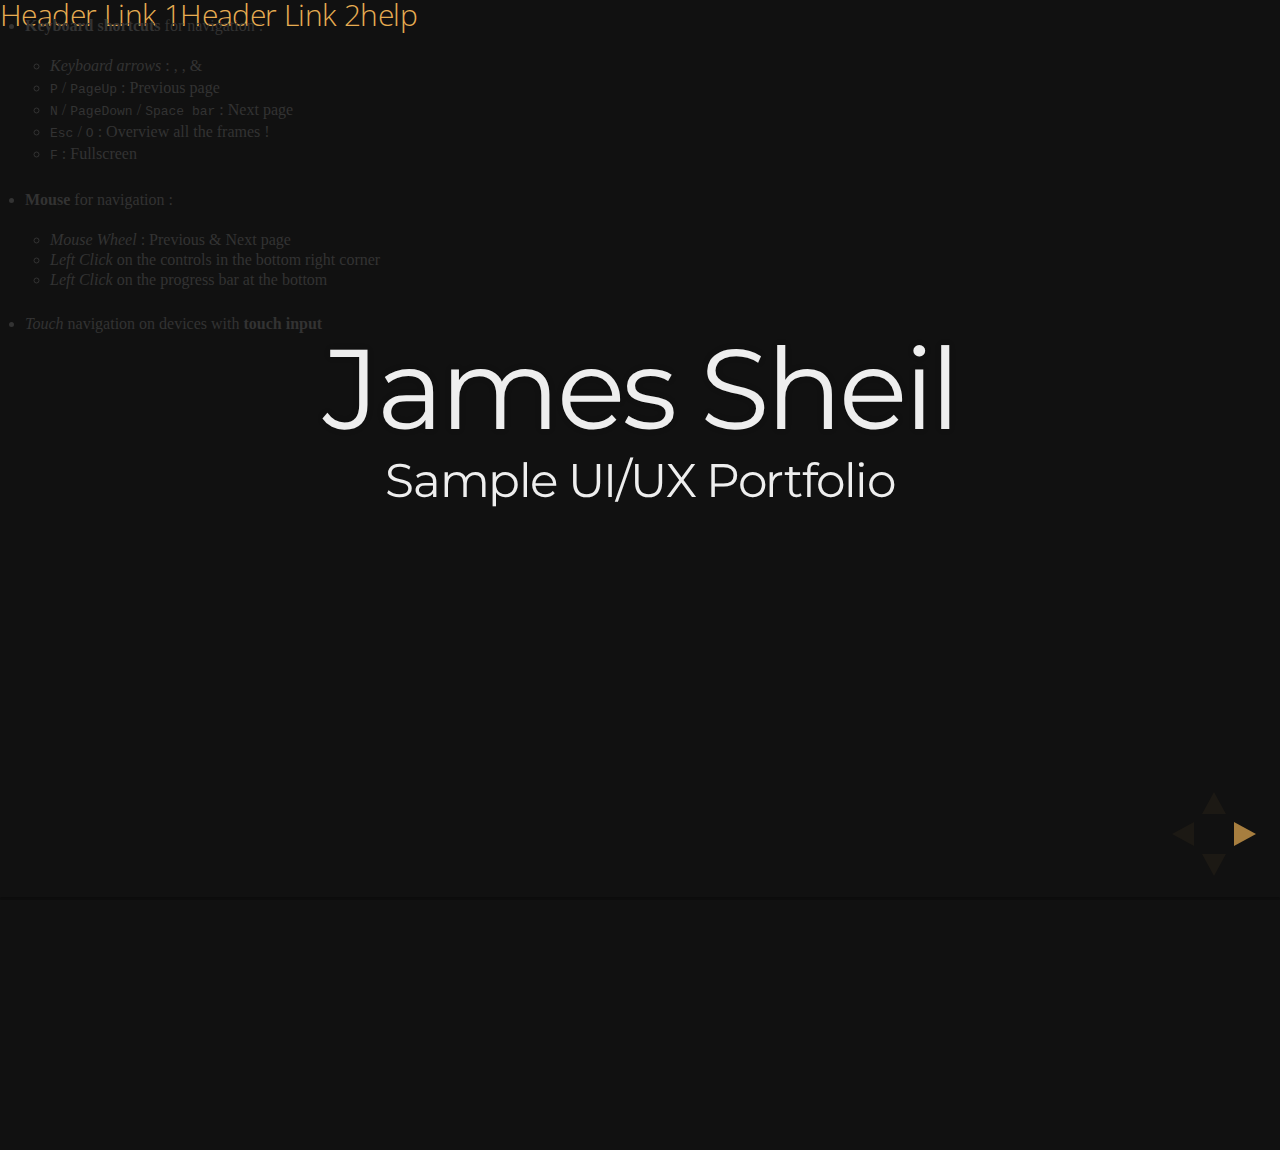
==== personal/index.html @ 454abf4d "updates" ====
<!doctype html>
<html lang="en">

	<head>
		<meta charset="utf-8">

		<title>James Sheil - UI/UX Lead Design - Sample Portfolio</title>

		<meta name="description" content="James Sheil - UI/UX Lead Design - Sample Portfolio">
		<meta name="author" content="James Sheil">

		<meta name="apple-mobile-web-app-capable" content="yes" />
		<meta name="apple-mobile-web-app-status-bar-style" content="black-translucent" />

		<meta name="viewport" content="width=device-width, initial-scale=1.0, maximum-scale=1.0, user-scalable=no">

                <link rel="stylesheet" href="css/bootstrap.min.css">
		<link rel="stylesheet" href="css/reveal.min.css">
		<link rel="stylesheet" href="css/theme/night.css" id="theme">
                <link rel="stylesheet" href="css/jsheil-custom.css">

		<!-- For syntax highlighting -->
		<link rel="stylesheet" href="lib/css/zenburn.css">

		<!-- If the query includes 'print-pdf', use the PDF print sheet -->
		<script>
			document.write( '<link rel="stylesheet" href="css/print/' + ( window.location.search.match( /print-pdf/gi ) ? 'pdf' : 'paper' ) + '.css" type="text/css" media="print">' );
		</script>

		<!--[if lt IE 9]>
		<script src="lib/js/html5shiv.js"></script>
		<![endif]-->
	</head>

	<body>

		<div class="reveal">
  <a href="#">Header Link 1</a><a href="#">Header Link 2</a><a href="#" onmouseover="document.getElementById('hint').style.display='block';" onmouseout="document.getElementById('hint').style.display='none';">help</a>
			<!-- Any section element inside of this container is displayed as a slide -->
			<div class="slides">
				<section>
					<h1>James Sheil</h1>
					<h3>Sample UI/UX Portfolio</h3>
				</section>

				<section>
					<h2>Overview</h2>
					<p>
						This presentation is intended to highlight some of the UI/UX projects I have worked on and relevant experience...
					</p>

<!--
					<aside class="notes">
						Oh hey, these are some notes. They'll be hidden in your presentation, but you can see them if you open the speaker notes window (hit 's' on your keyboard).
					</aside>
-->
				</section>

        <section data-state="bg-coral">
          <section id="experiences">
            <h3 style="text-shadow:-4px 4px 2px #000"><span class="mocticons mo-group"></span>&nbsp;Work Experience</h3>
            <div style="display:block;cursor:pointer;background-color:rgba(0,0,0,.2);border-left-width:10px;border-left-style:solid" onclick="location.href='#!/experiences_mailjet_01';return false;">
              <small><br /><em>From April 2013 to Present</em></small><br />
              <small><strong>Developer / Project manager R&D</strong> - <strong><a href="//www.mailjet.com" target="_blank" itemprop="affiliation">Mailjet</a></strong></small>
            </div>
            <div style="display:block;cursor:pointer;background-color:rgba(0,0,0,.1);border-left-width:10px;border-left-style:solid" onclick="location.href='#!/experiences_mediated_reality_01';return false;">
              <small><br /><em>From January 2011 to August 2012 (1 year 8 months)</em></small><br />
              <small><strong>Self-entrepreneurship/Founder</strong> - Mediated Reality</small>
            </div>
            <div style="display:block;cursor:pointer;background-color:rgba(0,0,0,.2);border-left-width:10px;border-left-style:solid" onclick="location.href='#!/experiences_epitech_DPN_01';return false;">
              <small><br /><em>From July 2008 to October 2010 (2 years 4 months)</em></small><br />
              <small><strong>National Academic Coordinator</strong> - <strong><a href="//www.epitech.eu" target="_blank" itemprop="affiliation">EPITECH Paris</a></strong></small>
            </div>
            <div style="display:block;cursor:pointer;background-color:rgba(0,0,0,.1);border-left-width:10px;border-left-style:solid" onclick="location.href='#!/experiences_epitech_DPR_01';return false;">
              <small><br /><em>From March 2008 to June 2008 (4 months)</em></small><br />
              <small><strong>Regional Academic<br />Director</strong> - <strong><a href="//www.epitech.eu" target="_blank" itemprop="affiliation">EPITECH Strasbourg</a></strong></small>
            </div>
            <div style="display:block;cursor:pointer;background-color:rgba(0,0,0,.2);border-left-width:10px;border-left-style:solid" onclick="location.href='#!/experiences_supdeco_01';return false;">
              <small><br /><em>From August 2006 to January 2008 (1 year 6 months)</em></small><br />
              <small><strong>Technical Director &amp; Course Leader</strong> - <strong><a href="//www.supdeco.sn" target="_blank" itemprop="affiliation">SupdeCo Dakar</a></strong></small>
            </div><br />
            <noscript><br /><hr /></noscript><span class="more" style="font-size:.6em"><p class="textblock" style="text-align:right"><a href="javascript:void(0)" onClick="Reveal.down();" rel="next"><em><span class="mocticons mo-quote">Would you like to know more ?</span> go <span style="text-decoration:underline;">down</span> <span class="mocticons mo-down"></span></em></a></p></span>
    </section>
          <section id="summary_skills" data-state="bg-brown">
            <p class="textblock" style="text-align:justify">My technical skills include <em><span class='mocticons mo-star'></span> Algorithmic knowledge, C/C++ and Advanced Unix System programming with an emphasis in security, Assembly and JAVA language, Web technologies (*HTML, PHP, SQL, Ajax, ...), Design of information systems, Project management (Agile: Scrum & eXtreme Programming), Systems and networks administration, Research and development in artificial intelligence and real time image processing <span class='mocticons mo-star'></span></em>.</p>            <noscript><br /><hr /></noscript><span class="more" style="font-size:.6em"><p class="textblock" style="text-align:right"><a href="javascript:void(0)" onClick="Reveal.down();" rel="next"><em><span class="mocticons mo-quote">Would you like to know more ?</span> go <span style="text-decoration:underline;">down</span> <span class="mocticons mo-down"></span></em></a></p></span>          </section>
          <section id="summary_today" data-state="bg-brown">
            <p class="textblock" style="text-align:justify">Today, always with a spirit of <span class='mocticons mo-group' style='color:#f16649'> <strong>entrepreneurship</strong></span>, I work at <a href='http://www.mailjet.com' target='_blank'><strong><span style='color:#f16649'>&#10146;</span> Mailjet</strong></a>, a real-time <span class='socialicons si-cloud' style='color:#f16649'></span> <strong>Cloud</strong> <span class='mocticons mo-email' style='color:#f16649'></span> <strong>emailing</strong> platform with a great future !</p>            <noscript><br /><hr /></noscript><span class="more" style="font-size:.6em"><p class="textblock" style="text-align:right"><a href="javascript:void(0)" onClick="Reveal.down();" rel="next"><em><span class="mocticons mo-quote">Would you like to know more ?</span> go <span style="text-decoration:underline;">down</span> <span class="mocticons mo-down"></span></em></a></p></span>          </section>
          <section id="last_tweet" data-state="bg-blue">
<p class="textblock" style="text-align:left"><span class="socialicons si-tweet"></span> <em>Last Tweet :</em></p><blockquote cite="http://twitter.com/DCoullet"> RT <a href="http://twitter.com/detly" title="View @detly on Twitter !" rel="nofollow" target="_blank">@detly</a>: This is why you shouldn't interrupt a programmer: <a href="http://t.co/K2dNXKzjem" target="_blank"><span class="mocticons mo-star"></span>http://t.co/K2dNXKzjem</a> </blockquote><p class="textblock" style="text-align:right"><small><span itemprop="nickname"><a href="http://twitter.com/DCoullet" title="@DCoullet" target="_blank">@DCoullet</a></span> - 2013-11-11 16:53 - <span itemprop="address" itemscope itemtype="http://data-vocabulary.org/Address"><span itemprop="locality">Paris</span>,<span itemprop="country-name"> France</span></span><br /><q cite="http://twitter.com/DCoullet"> IT Expert, Project/Team leader and Challenges lover ! </q></small></p>            <noscript><br /><hr /></noscript><span class="more" style="font-size:.6em"><p class="textblock" style="text-align:right"><a href="javascript:void(0)" onClick="Reveal.right();" rel="next"><em><span class="mocticons mo-quote">Would you like to know more ?</span> go <span style="text-decoration:underline;">right</span> <span class="mocticons mo-right"></span></em></a></p></span>          </section>
        </section>


				<!-- Example of nested vertical slides -->
				<section>
					<section>
						<h2>Vertical Slides</h2>
						<p>
							Slides can be nested inside of other slides,
							try pressing <a href="#" class="navigate-down">down</a>.
						</p>
						<a href="#" class="image navigate-down">
							<img width="178" height="238" src="https://s3.amazonaws.com/hakim-static/reveal-js/arrow.png" alt="Down arrow">
						</a>
					</section>
					<section>
						<h2>Basement Level 1</h2>
						<p>Press down or up to navigate.</p>
					</section>
					<section>
						<h2>Basement Level 2</h2>
						<p>Cornify</p>
						<a class="test" href="http://cornify.com">
							<img width="280" height="326" src="https://s3.amazonaws.com/hakim-static/reveal-js/cornify.gif" alt="Unicorn">
						</a>
					</section>
					<section>
						<h2>Basement Level 3</h2>
						<p>That's it, time to go back up.</p>
						<a href="#/2" class="image">
							<img width="178" height="238" src="https://s3.amazonaws.com/hakim-static/reveal-js/arrow.png" alt="Up arrow" style="-webkit-transform: rotate(180deg);">
						</a>
					</section>
				</section>

				<section>
					<h2>Slides</h2>
					<p>
						Not a coder? No problem. There's a fully-featured visual editor for authoring these, try it out at <a href="http://slid.es" target="_blank">http://slid.es</a>.
					</p>
				</section>

				<section>
					<h2>Point of View</h2>
					<p>
						Press <strong>ESC</strong> to enter the slide overview.
					</p>
					<p>
						Hold down alt and click on any element to zoom in on it using <a href="http://lab.hakim.se/zoom-js">zoom.js</a>. Alt + click anywhere to zoom back out.
					</p>
				</section>

				<section>
					<h2>Works in Mobile Safari</h2>
					<p>
						Try it out! You can swipe through the slides and pinch your way to the overview.
					</p>
				</section>

				<section>
					<h2>Marvelous Unordered List</h2>
					<ul>
						<li>No order here</li>
						<li>Or here</li>
						<li>Or here</li>
						<li>Or here</li>
					</ul>
				</section>

				<section>
					<h2>Fantastic Ordered List</h2>
					<ol>
						<li>One is smaller than...</li>
						<li>Two is smaller than...</li>
						<li>Three!</li>
					</ol>
				</section>

				<section data-markdown>
					<script type="text/template">
						## Markdown support

						For those of you who like that sort of thing. Instructions and a bit more info available [here](https://github.com/hakimel/reveal.js#markdown).

						```
						<section data-markdown>
						  ## Markdown support

						  For those of you who like that sort of thing.
						  Instructions and a bit more info available [here](https://github.com/hakimel/reveal.js#markdown).
						</section>
						```
					</script>
				</section>

				<section id="transitions">
					<h2>Transition Styles</h2>
					<p>
						You can select from different transitions, like: <br>
						<a href="?transition=cube#/transitions">Cube</a> -
						<a href="?transition=page#/transitions">Page</a> -
						<a href="?transition=concave#/transitions">Concave</a> -
						<a href="?transition=zoom#/transitions">Zoom</a> -
						<a href="?transition=linear#/transitions">Linear</a> -
						<a href="?transition=fade#/transitions">Fade</a> -
						<a href="?transition=none#/transitions">None</a> -
						<a href="?#/transitions">Default</a>
					</p>
				</section>

				<section id="themes">
					<h2>Themes</h2>
					<p>
						Reveal.js comes with a few themes built in: <br>
						<a href="?#/themes">Default</a> -
						<a href="?theme=sky#/themes">Sky</a> -
						<a href="?theme=beige#/themes">Beige</a> -
						<a href="?theme=simple#/themes">Simple</a> -
						<a href="?theme=serif#/themes">Serif</a> -
						<a href="?theme=night#/themes">Night</a> <br>
						<a href="?theme=moon.css#/themes">Moon</a> -
						<a href="?theme=simple.css#/themes">Simple</a> -
						<a href="?theme=solarized.css#/themes">Solarized</a>
					</p>
					<p>
						<small>
							* Theme demos are loaded after the presentation which leads to flicker. In production you should load your theme in the <code>&lt;head&gt;</code> using a <code>&lt;link&gt;</code>.
						</small>
					</p>
				</section>

				<section>
					<h2>Global State</h2>
					<p>
						Set <code>data-state="something"</code> on a slide and <code>"something"</code>
						will be added as a class to the document element when the slide is open. This lets you
						apply broader style changes, like switching the background.
					</p>
				</section>

				<section data-state="customevent">
					<h2>Custom Events</h2>
					<p>
						Additionally custom events can be triggered on a per slide basis by binding to the <code>data-state</code> name.
					</p>
					<pre><code data-trim contenteditable style="font-size: 18px; margin-top: 20px;">
Reveal.addEventListener( 'customevent', function() {
	console.log( '"customevent" has fired' );
} );
					</code></pre>
				</section>

				<section>
					<section data-background="#007777">
						<h2>Slide Backgrounds</h2>
						<p>
							Set <code>data-background="#007777"</code> on a slide to change the full page background to the given color. All CSS color formats are supported.
						</p>
						<a href="#" class="image navigate-down">
							<img width="178" height="238" src="https://s3.amazonaws.com/hakim-static/reveal-js/arrow.png" alt="Down arrow">
						</a>
					</section>
					<section data-background="https://s3.amazonaws.com/hakim-static/reveal-js/arrow.png">
						<h2>Image Backgrounds</h2>
						<pre><code>&lt;section data-background="image.png"&gt;</code></pre>
					</section>
					<section data-background="https://s3.amazonaws.com/hakim-static/reveal-js/arrow.png" data-background-repeat="repeat" data-background-size="100px">
						<h2>Repeated Image Backgrounds</h2>
						<pre><code style="word-wrap: break-word;">&lt;section data-background="image.png" data-background-repeat="repeat" data-background-size="100px"&gt;</code></pre>
					</section>
				</section>

				<section data-transition="linear" data-background="#4d7e65" data-background-transition="slide">
					<h2>Background Transitions</h2>
					<p>
						Pass reveal.js the <code>backgroundTransition: 'slide'</code> config argument to make backgrounds slide rather than fade.
					</p>
				</section>

				<section data-transition="linear" data-background="#8c4738" data-background-transition="slide">
					<h2>Background Transition Override</h2>
					<p>
						You can override background transitions per slide by using <code>data-background-transition="slide"</code>.
					</p>
				</section>

				<section>
					<h2>Clever Quotes</h2>
					<p>
						These guys come in two forms, inline: <q cite="http://searchservervirtualization.techtarget.com/definition/Our-Favorite-Technology-Quotations">
						&ldquo;The nice thing about standards is that there are so many to choose from&rdquo;</q> and block:
					</p>
					<blockquote cite="http://searchservervirtualization.techtarget.com/definition/Our-Favorite-Technology-Quotations">
						&ldquo;For years there has been a theory that millions of monkeys typing at random on millions of typewriters would
						reproduce the entire works of Shakespeare. The Internet has proven this theory to be untrue.&rdquo;
					</blockquote>
				</section>

				<section>
					<h2>Pretty Code</h2>
					<pre><code data-trim contenteditable>
function linkify( selector ) {
  if( supports3DTransforms ) {

    var nodes = document.querySelectorAll( selector );

    for( var i = 0, len = nodes.length; i &lt; len; i++ ) {
      var node = nodes[i];

      if( !node.className ) {
        node.className += ' roll';
      }
    }
  }
}
					</code></pre>
					<p>Courtesy of <a href="http://softwaremaniacs.org/soft/highlight/en/description/">highlight.js</a>.</p>
				</section>

				<section>
					<h2>Intergalactic Interconnections</h2>
					<p>
						You can link between slides internally,
						<a href="#/2/3">like this</a>.
					</p>
				</section>

				<section>
					<section>
						<h2>Fragmented Views</h2>
						<p>Hit the next arrow...</p>
						<p class="fragment">... to step through ...</p>
						<ol>
							<li class="fragment"><code>any type</code></li>
							<li class="fragment"><em>of view</em></li>
							<li class="fragment"><strong>fragments</strong></li>
						</ol>

						<aside class="notes">
							This slide has fragments which are also stepped through in the notes window.
						</aside>
					</section>
					<section>
						<h2>Fragment Styles</h2>
						<p>There's a few styles of fragments, like:</p>
						<p class="fragment grow">grow</p>
						<p class="fragment shrink">shrink</p>
						<p class="fragment roll-in">roll-in</p>
						<p class="fragment fade-out">fade-out</p>
						<p class="fragment highlight-red">highlight-red</p>
						<p class="fragment highlight-green">highlight-green</p>
						<p class="fragment highlight-blue">highlight-blue</p>
					</section>
				</section>

				<section>
					<h2>Spectacular image!</h2>
					<a class="image" href="http://lab.hakim.se/meny/" target="_blank">
						<img width="320" height="299" src="http://s3.amazonaws.com/hakim-static/portfolio/images/meny.png" alt="Meny">
					</a>
				</section>

				<section>
					<h2>Sample UI/UX Design</h2>
					<p>Below are examples of UI/UX concepts that I have worked on from initial design to final output ... uploaded to SlideShare.</p>
     <iframe id="slideshare" src="http://www.slideshare.net/slideshow/embed_code/28459126" width="476" height="400" style="margin:0;overflow:hidden;border:1px solid #CCC;border-width:1px 1px 0;margin-bottom:5px" allowfullscreen></iframe>
					<script>
						document.getElementById('slideshare').attributeName = 'allowfullscreen';
					</script>
				</section>

				<section>
					<h2>Take a Moment</h2>
					<p>
						Press b or period on your keyboard to enter the 'paused' mode. This mode is helpful when you want to take distracting slides off the screen
						during a presentation.
					</p>
				</section>

				<section>
					<h2>Stellar Links</h2>
					<ul>
						<li><a href="http://slid.es">Try the online editor</a></li>
						<li><a href="https://github.com/hakimel/reveal.js">Source code on GitHub</a></li>
						<li><a href="http://twitter.com/hakimel">Follow me on Twitter</a></li>
					</ul>
				</section>

				<section data-state="customers">
				    <section data-state="customers1">
					<h2>Sample Customer UI/UX Work</h2>
<ul class="media-list">
  <li class="media">
    <a class="pull-left" href="http://www.diageo.com" target="_blank">
      <img src="img/diageo1.jpg" alt="Diageo" />
    </a>
    <div class="media-body">
      <br/>
      <a class="media-heading" href="http://www.diageo.com" target="_blank">Diageo</a>
      <br/>
    </div>
  </li>
  <li class="media">
    <a class="pull-left" href="http://www.worldbank.org" target="_blank">
      <img src="img/worldbank.png" alt="The World Bank" />
    </a>
    <div class="media-body">
      <br/>
      <a class="media-heading" href="http://www.worldbank.org" target="_blank">The World Bank</a>
      <br/>
    </div>
  </li>
  <li class="media">
    <a class="pull-left" href="http://www.valero.com" target="_blank">
      <img src="img/valero.png" alt="Valero" />
    </a>
    <div class="media-body">
      <br/>
      <a class="media-heading" href="http://www.valero.com" target="_blank">Valero</a>
      <br/>
    </div>
  </li>
</ul>
<br/><br/>
<div style="font-size:.8em">
  <p>
	<a href="javascript:void(0)" onClick="Reveal.down();" rel="next">
		<em><span>To view more</span> go <span style="text-decoration:underline;">down</span></em>
	</a>
  </p>
</div>
</section>
<section data-state="customers2">
	      <h2>Sample Customer UI/UX Work</h2>
	      <ul class="media-list">
  <li class="media">
    <a class="pull-left" href="http://www.charteredaccountants.com.au/" target="_blank">
      <img src="img/icaa.png" alt="Institute of Chartered Accountants of Australia" />
    </a>
    <div class="media-body">
      <br/>
      <a class="media-heading" href="http://www.charteredaccountants.com.au/" target="_blank">Institute of Chartered Accountants of Australia</a>
      <br/>
    </div>
  </li>
  <li class="media">
    <a class="pull-left" href="http://www.miele.com" target="_blank">
      <img src="img/miele.png" alt="Miele" />
    </a>
    <div class="media-body">
      <br/>
      <a class="media-heading" href="http://www.miele.com" target="_blank">Miele</a>
      <br/>
    </div>
  </li>
  <li class="media">
    <a class="pull-left" href="http://www.betathetapi.org" target="_blank">
      <img src="img/betathetapi_logo.png" alt="Beta Theta Pi" />
    </a>
    <div class="media-body">
      <br/>
      <a class="media-heading" href="http://www.betathetapi.org‎" target="_blank">Beta Theta Pi</a>
      <br/>
    </div>
  </li>
</ul>
	    </section>
	</section>
				<section>
					<h1>THE END</h1>
					<h3>BY Hakim El Hattab / hakim.se</h3>
				</section>

			</div>

		</div>

      <div id="hint" style="float:left;position:absolute;top:0;left:0;">
        <br />
        <ul style="line-height:1.5em">
          <li>
            <strong>Keyboard shortcuts</strong> for navigation :            <ul><br />
              <li><em>Keyboard arrows</em> : <kbd class="light"><span class='mocticons mo-left'></span></kbd>, <kbd class="light"><span class='mocticons mo-up'></span></kbd>, <kbd class="light"><span class='mocticons mo-right'></span></kbd> &amp; <kbd class="light"><span class='mocticons mo-down'></span></kbd></li>
              <li><kbd class="light">P</kbd> / <kbd class="light">PageUp</kbd> : Previous page</li>
              <li><kbd class="light">N</kbd> / <kbd class="light">PageDown</kbd> / <kbd class="light">Space bar</kbd> : Next page</li>
              <li><kbd class="light">Esc</kbd> / <kbd class="light">O</kbd> : Overview all the frames !</li>
              <li><kbd class="light">F</kbd> : Fullscreen</li>
            </ul>
          </li>
          <br />
          <li>
            <strong>Mouse</strong> for navigation :            <ul><br />
              <li><em>Mouse Wheel</em> : Previous &amp; Next page</li>
              <li><em>Left Click</em> on the controls in the bottom right corner</li>
              <li><em>Left Click</em> on the progress bar at the bottom</li>
            </ul>
          </li>
          <br />
          <li><em>Touch</em> navigation on devices with <strong>touch input</strong></li>
        </ul>
      </div>


                <script src="js/jquery.js"></script>
		<script src="lib/js/head.min.js"></script>
		<script src="js/reveal.min.js"></script>

		<script>

			// Full list of configuration options available here:
			// https://github.com/hakimel/reveal.js#configuration
			Reveal.initialize({
				controls: true,
				progress: true,
				history: true,
				center: true,

				theme: Reveal.getQueryHash().theme, // available themes are in /css/theme
				transition: Reveal.getQueryHash().transition || 'default', // default/cube/page/concave/zoom/linear/fade/none

				// Optional libraries used to extend on reveal.js
				dependencies: [
					{ src: 'lib/js/classList.js', condition: function() { return !document.body.classList; } },
					{ src: 'plugin/markdown/marked.js', condition: function() { return !!document.querySelector( '[data-markdown]' ); } },
					{ src: 'plugin/markdown/markdown.js', condition: function() { return !!document.querySelector( '[data-markdown]' ); } },
					{ src: 'plugin/highlight/highlight.js', async: true, callback: function() { hljs.initHighlightingOnLoad(); } },
					{ src: 'plugin/zoom-js/zoom.js', async: true, condition: function() { return !!document.body.classList; } },
					{ src: 'plugin/notes/notes.js', async: true, condition: function() { return !!document.body.classList; } }
				]
			});

		</script>

	</body>
</html>
---- personal/css/theme/night.css ----
@import url(https://fonts.googleapis.com/css?family=Montserrat:700);
@import url(https://fonts.googleapis.com/css?family=Open+Sans:400,700,400italic,700italic);
/**
 * Black theme for reveal.js.
 *
 * Copyright (C) 2011-2012 Hakim El Hattab, http://hakim.se
 */
/*********************************************
 * GLOBAL STYLES
 *********************************************/
body {
  background: #111111;
  background-color: #111111; }

.reveal {
  font-family: "Open Sans", sans-serif;
  font-size: 30px;
  font-weight: 200;
  letter-spacing: -0.02em;
  color: #eeeeee; }

::selection {
  color: white;
  background: #e7ad52;
  text-shadow: none; }

/*********************************************
 * HEADERS
 *********************************************/
.reveal h1,
.reveal h2,
.reveal h3,
.reveal h4,
.reveal h5,
.reveal h6 {
  margin: 0 0 20px 0;
  color: #eeeeee;
  font-family: "Montserrat", Impact, sans-serif;
  line-height: 0.9em;
  letter-spacing: -0.03em;
  text-transform: none;
  text-shadow: none; }

.reveal h1 {
  text-shadow: 0px 0px 6px rgba(0, 0, 0, 0.2); }

/*********************************************
 * LINKS
 *********************************************/
.reveal a:not(.image) {
  color: #e7ad52;
  text-decoration: none;
  -webkit-transition: color .15s ease;
  -moz-transition: color .15s ease;
  -ms-transition: color .15s ease;
  -o-transition: color .15s ease;
  transition: color .15s ease; }

.reveal a:not(.image):hover {
  color: #f3d7ac;
  text-shadow: none;
  border: none; }

.reveal .roll span:after {
  color: #fff;
  background: #d08a1d; }

/*********************************************
 * IMAGES
 *********************************************/
.reveal section img {
  margin: 15px 0px;
  background: rgba(255, 255, 255, 0.12);
  border: 4px solid #eeeeee;
  box-shadow: 0 0 10px rgba(0, 0, 0, 0.15);
  -webkit-transition: all .2s linear;
  -moz-transition: all .2s linear;
  -ms-transition: all .2s linear;
  -o-transition: all .2s linear;
  transition: all .2s linear; }

.reveal a:hover img {
  background: rgba(255, 255, 255, 0.2);
  border-color: #e7ad52;
  box-shadow: 0 0 20px rgba(0, 0, 0, 0.55); }

/*********************************************
 * NAVIGATION CONTROLS
 *********************************************/
.reveal .controls div.navigate-left,
.reveal .controls div.navigate-left.enabled {
  border-right-color: #e7ad52; }

.reveal .controls div.navigate-right,
.reveal .controls div.navigate-right.enabled {
  border-left-color: #e7ad52; }

.reveal .controls div.navigate-up,
.reveal .controls div.navigate-up.enabled {
  border-bottom-color: #e7ad52; }

.reveal .controls div.navigate-down,
.reveal .controls div.navigate-down.enabled {
  border-top-color: #e7ad52; }

.reveal .controls div.navigate-left.enabled:hover {
  border-right-color: #f3d7ac; }

.reveal .controls div.navigate-right.enabled:hover {
  border-left-color: #f3d7ac; }

.reveal .controls div.navigate-up.enabled:hover {
  border-bottom-color: #f3d7ac; }

.reveal .controls div.navigate-down.enabled:hover {
  border-top-color: #f3d7ac; }

/*********************************************
 * PROGRESS BAR
 *********************************************/
.reveal .progress {
  background: rgba(0, 0, 0, 0.2); }

.reveal .progress span {
  background: #e7ad52;
  -webkit-transition: width 800ms cubic-bezier(0.26, 0.86, 0.44, 0.985);
  -moz-transition: width 800ms cubic-bezier(0.26, 0.86, 0.44, 0.985);
  -ms-transition: width 800ms cubic-bezier(0.26, 0.86, 0.44, 0.985);
  -o-transition: width 800ms cubic-bezier(0.26, 0.86, 0.44, 0.985);
  transition: width 800ms cubic-bezier(0.26, 0.86, 0.44, 0.985); }
---- personal/css/jsheil-custom.css ----
ul.media-list li.media a img {
  width: 155px;
  height: 85px;
}
---- personal/lib/css/zenburn.css ----
/*

Zenburn style from voldmar.ru (c) Vladimir Epifanov <voldmar@voldmar.ru>
based on dark.css by Ivan Sagalaev

*/

pre code {
  display: block; padding: 0.5em;
  background: #3F3F3F;
  color: #DCDCDC;
}

pre .keyword,
pre .tag,
pre .css .class,
pre .css .id,
pre .lisp .title,
pre .nginx .title,
pre .request,
pre .status,
pre .clojure .attribute {
  color: #E3CEAB;
}

pre .django .template_tag,
pre .django .variable,
pre .django .filter .argument {
  color: #DCDCDC;
}

pre .number,
pre .date {
  color: #8CD0D3;
}

pre .dos .envvar,
pre .dos .stream,
pre .variable,
pre .apache .sqbracket {
  color: #EFDCBC;
}

pre .dos .flow,
pre .diff .change,
pre .python .exception,
pre .python .built_in,
pre .literal,
pre .tex .special {
  color: #EFEFAF;
}

pre .diff .chunk,
pre .subst {
  color: #8F8F8F;
}

pre .dos .keyword,
pre .python .decorator,
pre .title,
pre .haskell .type,
pre .diff .header,
pre .ruby .class .parent,
pre .apache .tag,
pre .nginx .built_in,
pre .tex .command,
pre .prompt {
    color: #efef8f;
}

pre .dos .winutils,
pre .ruby .symbol,
pre .ruby .symbol .string,
pre .ruby .string {
  color: #DCA3A3;
}

pre .diff .deletion,
pre .string,
pre .tag .value,
pre .preprocessor,
pre .built_in,
pre .sql .aggregate,
pre .javadoc,
pre .smalltalk .class,
pre .smalltalk .localvars,
pre .smalltalk .array,
pre .css .rules .value,
pre .attr_selector,
pre .pseudo,
pre .apache .cbracket,
pre .tex .formula {
  color: #CC9393;
}

pre .shebang,
pre .diff .addition,
pre .comment,
pre .java .annotation,
pre .template_comment,
pre .pi,
pre .doctype {
  color: #7F9F7F;
}

pre .coffeescript .javascript,
pre .javascript .xml,
pre .tex .formula,
pre .xml .javascript,
pre .xml .vbscript,
pre .xml .css,
pre .xml .cdata {
  opacity: 0.5;
}
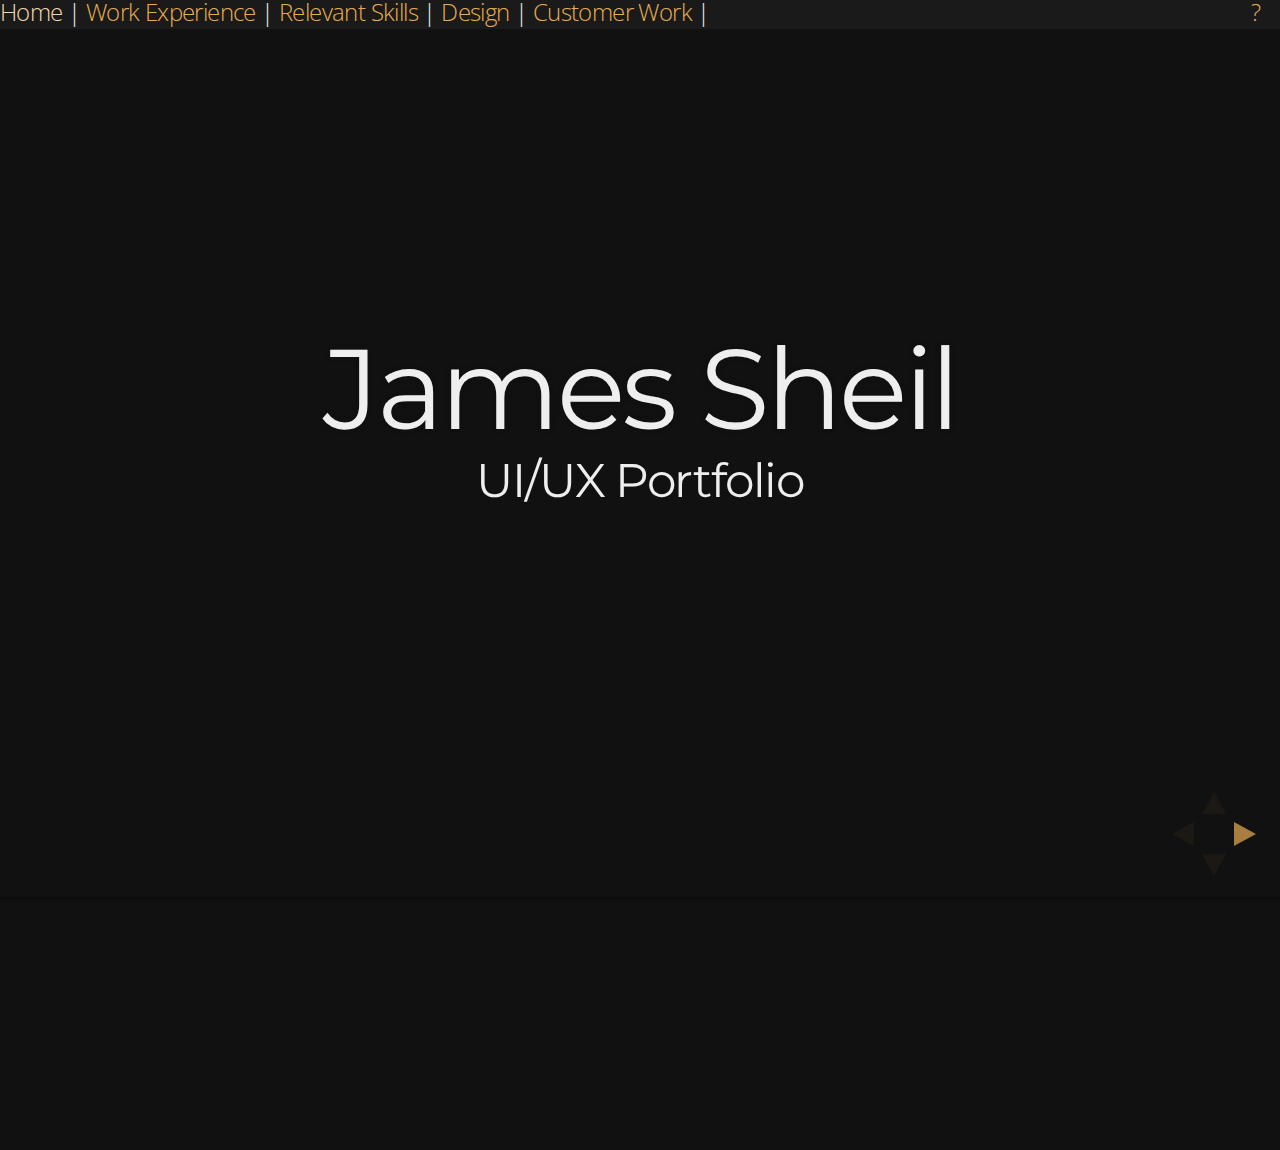
==== commit 4b4b5670: "updates" ====
--- a/personal/index.html
+++ b/personal/index.html
@@ -14,7 +14,7 @@
 
 		<meta name="viewport" content="width=device-width, initial-scale=1.0, maximum-scale=1.0, user-scalable=no">
 
-                <link rel="stylesheet" href="css/bootstrap.min.css">
+                <link rel="stylesheet" href="bootstrap/css/bootstrap.min.css">
 		<link rel="stylesheet" href="css/reveal.min.css">
 		<link rel="stylesheet" href="css/theme/night.css" id="theme">
                 <link rel="stylesheet" href="css/jsheil-custom.css">
@@ -35,12 +35,19 @@
 	<body>
 
 		<div class="reveal">
-  <a href="#">Header Link 1</a><a href="#">Header Link 2</a><a href="#" onmouseover="document.getElementById('hint').style.display='block';" onmouseout="document.getElementById('hint').style.display='none';">help</a>
+<div style="font-size:0.8em;background-color:#1A1A1A;padding-bottom:5px;">			
+  <a href="#/1">Home</a> | 
+  <a href="#/2">Work Experience</a> | 
+  <a href="#/3">Relevant Skills</a> |
+  <a href="#/4">Design</a> |
+  <a href="#/5">Customer Work</a> | 
+  <a href="#" onmouseover="document.getElementById('hint').style.display='block';" onmouseout="document.getElementById('hint').style.display='none';" style="float:right;padding-right:20px;"> ? </a>
+</div>  
 			<!-- Any section element inside of this container is displayed as a slide -->
 			<div class="slides">
 				<section>
 					<h1>James Sheil</h1>
-					<h3>Sample UI/UX Portfolio</h3>
+					<h3>UI/UX Portfolio</h3>
 				</section>
 
 				<section>
@@ -59,236 +66,89 @@
         <section data-state="bg-coral">
           <section id="experiences">
             <h3 style="text-shadow:-4px 4px 2px #000"><span class="mocticons mo-group"></span>&nbsp;Work Experience</h3>
-            <div style="display:block;cursor:pointer;background-color:rgba(0,0,0,.2);border-left-width:10px;border-left-style:solid" onclick="location.href='#!/experiences_mailjet_01';return false;">
-              <small><br /><em>From April 2013 to Present</em></small><br />
-              <small><strong>Developer / Project manager R&D</strong> - <strong><a href="//www.mailjet.com" target="_blank" itemprop="affiliation">Mailjet</a></strong></small>
+            <div style="display:block;cursor:pointer;background-color:rgba(0,0,0,.2);border-left-width:10px;border-left-style:solid" onclick="location.href='#!/experiences_wbtsystems_01';return false;">
+              <small><br /><em>From November 2011 to Present</em></small><br />
+              <small><strong>R&D Product UX/UI Lead</strong> - <strong><a href="//www.wbtsystems.com" target="_blank" itemprop="affiliation">WBT Systems, Dublin</a></strong></small>
             </div>
-            <div style="display:block;cursor:pointer;background-color:rgba(0,0,0,.1);border-left-width:10px;border-left-style:solid" onclick="location.href='#!/experiences_mediated_reality_01';return false;">
-              <small><br /><em>From January 2011 to August 2012 (1 year 8 months)</em></small><br />
-              <small><strong>Self-entrepreneurship/Founder</strong> - Mediated Reality</small>
+            <div style="display:block;cursor:pointer;background-color:rgba(0,0,0,.2);border-left-width:10px;border-left-style:solid" onclick="location.href='#!/experiences_wbtsystems_02';return false;">
+              <small><br /><em>From September 2006 to November 2012</em></small><br />
+              <small><strong>Senior Technical Solutions Consultant & Customer Services UX/UI Lead</strong> - <strong><a href="//www.wbtsystems.com" target="_blank" itemprop="affiliation">WBT Systems, Dublin</a></strong></small>
             </div>
-            <div style="display:block;cursor:pointer;background-color:rgba(0,0,0,.2);border-left-width:10px;border-left-style:solid" onclick="location.href='#!/experiences_epitech_DPN_01';return false;">
-              <small><br /><em>From July 2008 to October 2010 (2 years 4 months)</em></small><br />
-              <small><strong>National Academic Coordinator</strong> - <strong><a href="//www.epitech.eu" target="_blank" itemprop="affiliation">EPITECH Paris</a></strong></small>
+	    <div style="display:block;cursor:pointer;background-color:rgba(0,0,0,.2);border-left-width:10px;border-left-style:solid" onclick="location.href='#!/experiences_wbtsystems_03';return false;">
+              <small><br /><em>From July 2004 to August 2006 </em></small><br />
+              <small><strong>Technical Solutions Consultant</strong> - <strong><a href="//www.wbtsystems.com" target="_blank" itemprop="affiliation">WBT Systems, Dublin</a></strong></small>
             </div>
-            <div style="display:block;cursor:pointer;background-color:rgba(0,0,0,.1);border-left-width:10px;border-left-style:solid" onclick="location.href='#!/experiences_epitech_DPR_01';return false;">
-              <small><br /><em>From March 2008 to June 2008 (4 months)</em></small><br />
-              <small><strong>Regional Academic<br />Director</strong> - <strong><a href="//www.epitech.eu" target="_blank" itemprop="affiliation">EPITECH Strasbourg</a></strong></small>
+	    <div style="display:block;cursor:pointer;background-color:rgba(0,0,0,.2);border-left-width:10px;border-left-style:solid" onclick="location.href='#!/experiences_adobe_01';return false;">
+              <small><br /><em>From August 1999 to July 2004 </em></small><br />
+              <small><strong>Technical Solutions Consultant</strong> - <strong><a href="//www.adobe.com" target="_blank" itemprop="affiliation">Adobe Systems, Dublin</a></strong></small>
             </div>
-            <div style="display:block;cursor:pointer;background-color:rgba(0,0,0,.2);border-left-width:10px;border-left-style:solid" onclick="location.href='#!/experiences_supdeco_01';return false;">
-              <small><br /><em>From August 2006 to January 2008 (1 year 6 months)</em></small><br />
-              <small><strong>Technical Director &amp; Course Leader</strong> - <strong><a href="//www.supdeco.sn" target="_blank" itemprop="affiliation">SupdeCo Dakar</a></strong></small>
-            </div><br />
-            <noscript><br /><hr /></noscript><span class="more" style="font-size:.6em"><p class="textblock" style="text-align:right"><a href="javascript:void(0)" onClick="Reveal.down();" rel="next"><em><span class="mocticons mo-quote">Would you like to know more ?</span> go <span style="text-decoration:underline;">down</span> <span class="mocticons mo-down"></span></em></a></p></span>
+	    <div style="display:block;cursor:pointer;background-color:rgba(0,0,0,.2);border-left-width:10px;border-left-style:solid" onclick="location.href='#!/experiences_adobe_01';return false;">
+              <small><br /><em>From September 1998 to March 1999 </em></small><br />
+              <small><strong>Software Test Automation Lead</strong> - <strong><a href="//www.microsoft.com" target="_blank" itemprop="affiliation">Microsoft EPDC, Dublin</a></strong></small>
+            </div>
+<br />
+            <noscript><br /><hr /></noscript><span class="more" style="font-size:.6em"><p class="textblock" style="text-align:right"><a href="javascript:void(0)" onClick="Reveal.down();" rel="next"><em><span class="mocticons mo-quote">To find out more ... </span> go <span style="text-decoration:underline;">down</span></em></a></p></span>
     </section>
+<section id="experiences_wbtsystems_01">
+            <h3 style="text-shadow:-4px 4px 2px #000"><span class="mocticons mo-quote"><strong>R&D Product UX/UI Lead</strong></span></h3>
+            <a href="//goo.gl/maps/981nN" target="_blank"><small><span class="mocticons mo-map"></span>WBT Systems, Dublin</small></a><br />
+            <small><em>From November 2011 to Present</em></small>
+            <p class="textblock" style="text-align:justify">
+						<ul>
+							<li class="fragment">Understanding customer and market business requirements and translating these into UX core product features.</li>
+							<li class="fragment">Leading a team of 3 -5 UI/UX developers to conceive, analyse, hand code and test our ideas.</li>
+							<li class="fragment">Establish best practice guidelines in all aspects of product UI/UX development, incl. Accessibility, Fluid/Responsive Layouts, Cross-Browser Compliance and multiple platform support.</li>
+<li class="fragment">Focused on user-centric designs within an agile, collaborative environment.</li>							
+<li class="fragment">Champion experimentation and use of new innovative UI/UX technologies and trends within the core product.</li>
+<li class="fragment">Own the user interface specifications documentation from the design phase through to development.<span class="more fragment" style="font-size:.6em"><p class="textblock" style="text-align:right"><a href="javascript:void(0)" onClick="Reveal.down();" rel="next"><em>like to know more ... go <span style="text-decoration:underline;">down</span></em></a></p></span></li>
+						</ul>
+</p>          </section>
+<section id="experiences_wbtsystems_02">
+            <h3 style="text-shadow:-4px 4px 2px #000"><span class="mocticons mo-quote"><strong>Senior Technical Solutions Consultant & Customer Services UX/UI Lead</strong></span></h3>
+            <a href="//goo.gl/maps/981nN" target="_blank"><small><span class="mocticons mo-map"></span>WBT Systems, Dublin</small></a><br />
+            <small><em>From September 2006 to November 2012</em></small>
+            <p class="textblock" style="text-align:justify">
+						<ul>
+							<li class="fragment">Present product features and benefits to management, staff, customers and partners while setting up and running product demonstrations.</li>
+							<li class="fragment">Collaborate with Product Team, Executive Team, Creative & Technology Leads to help define and roadmap deliverables for experience projects.</li>
+							<li class="fragment">Act as Lead UI/UX designer and contact point for all services-based projects and customisations. This includes communicating the product UI/UX vision and technical implementation to customers and customer outsourced vendors and design agencies.<span class="more fragment" style="font-size:.6em"><p class="textblock" style="text-align:right"><a href="javascript:void(0)" onClick="Reveal.down();" rel="next"><em>like to know more ... go <span style="text-decoration:underline;">down</span></em></a></p></span></li>
+	</ul>
+						
+</p>          </section>
+
+<!--						
+		•	
+•	Combining a knowledge and expertise with the goals of our business to develop and deliver a world-class user experience to a diverse, loyal user-base.
+•	
+•	
+•	
+•	Collaborate with Product Team, Executive Team, Creative & Technology Leads to help define and roadmap deliverables for experience projects.
+•	
+•	Present product features and benefits to management, staff, customers and partners while setting up and running product demonstrations.
+•	Act as Lead UI/UX designer and contact point for all services-based projects and customisations. This includes communicating the product UI/UX vision and technical implementation to customers and customer outsourced vendors and design agencies.
+•	Own the user interface specifications documentation from the design phase through to development.
+•	Maintaining a widget and pattern library to ensure a consistent user experience across the core product.
+•	Solving problems day-to-day, hour-to-hour.
+•	Getting better at what I do and not being satisfied with ‘good enough’.
+•	Partner with other 3rd Party UI/UX agencies to ensure a holistic approach to UX outcomes
+•	Knowledge of the latest tools, technologies and design trends
+•	Experience defining and creating UI/UX experiences across web and mobile media types.
+•	Can continually improve existing UI/UX while maintaining the consistency already determined by existing designs, style guides and brand guidelines
+•	Think logically and bring an intelligent and objective approach to design, always considering design and UX principles.
+-->
+</section>
           <section id="summary_skills" data-state="bg-brown">
-            <p class="textblock" style="text-align:justify">My technical skills include <em><span class='mocticons mo-star'></span> Algorithmic knowledge, C/C++ and Advanced Unix System programming with an emphasis in security, Assembly and JAVA language, Web technologies (*HTML, PHP, SQL, Ajax, ...), Design of information systems, Project management (Agile: Scrum & eXtreme Programming), Systems and networks administration, Research and development in artificial intelligence and real time image processing <span class='mocticons mo-star'></span></em>.</p>            <noscript><br /><hr /></noscript><span class="more" style="font-size:.6em"><p class="textblock" style="text-align:right"><a href="javascript:void(0)" onClick="Reveal.down();" rel="next"><em><span class="mocticons mo-quote">Would you like to know more ?</span> go <span style="text-decoration:underline;">down</span> <span class="mocticons mo-down"></span></em></a></p></span>          </section>
-          <section id="summary_today" data-state="bg-brown">
-            <p class="textblock" style="text-align:justify">Today, always with a spirit of <span class='mocticons mo-group' style='color:#f16649'> <strong>entrepreneurship</strong></span>, I work at <a href='http://www.mailjet.com' target='_blank'><strong><span style='color:#f16649'>&#10146;</span> Mailjet</strong></a>, a real-time <span class='socialicons si-cloud' style='color:#f16649'></span> <strong>Cloud</strong> <span class='mocticons mo-email' style='color:#f16649'></span> <strong>emailing</strong> platform with a great future !</p>            <noscript><br /><hr /></noscript><span class="more" style="font-size:.6em"><p class="textblock" style="text-align:right"><a href="javascript:void(0)" onClick="Reveal.down();" rel="next"><em><span class="mocticons mo-quote">Would you like to know more ?</span> go <span style="text-decoration:underline;">down</span> <span class="mocticons mo-down"></span></em></a></p></span>          </section>
-          <section id="last_tweet" data-state="bg-blue">
-<p class="textblock" style="text-align:left"><span class="socialicons si-tweet"></span> <em>Last Tweet :</em></p><blockquote cite="http://twitter.com/DCoullet"> RT <a href="http://twitter.com/detly" title="View @detly on Twitter !" rel="nofollow" target="_blank">@detly</a>: This is why you shouldn't interrupt a programmer: <a href="http://t.co/K2dNXKzjem" target="_blank"><span class="mocticons mo-star"></span>http://t.co/K2dNXKzjem</a> </blockquote><p class="textblock" style="text-align:right"><small><span itemprop="nickname"><a href="http://twitter.com/DCoullet" title="@DCoullet" target="_blank">@DCoullet</a></span> - 2013-11-11 16:53 - <span itemprop="address" itemscope itemtype="http://data-vocabulary.org/Address"><span itemprop="locality">Paris</span>,<span itemprop="country-name"> France</span></span><br /><q cite="http://twitter.com/DCoullet"> IT Expert, Project/Team leader and Challenges lover ! </q></small></p>            <noscript><br /><hr /></noscript><span class="more" style="font-size:.6em"><p class="textblock" style="text-align:right"><a href="javascript:void(0)" onClick="Reveal.right();" rel="next"><em><span class="mocticons mo-quote">Would you like to know more ?</span> go <span style="text-decoration:underline;">right</span> <span class="mocticons mo-right"></span></em></a></p></span>          </section>
-        </section>
-
-
-				<!-- Example of nested vertical slides -->
-				<section>
-					<section>
-						<h2>Vertical Slides</h2>
-						<p>
-							Slides can be nested inside of other slides,
-							try pressing <a href="#" class="navigate-down">down</a>.
-						</p>
-						<a href="#" class="image navigate-down">
-							<img width="178" height="238" src="https://s3.amazonaws.com/hakim-static/reveal-js/arrow.png" alt="Down arrow">
-						</a>
-					</section>
-					<section>
-						<h2>Basement Level 1</h2>
-						<p>Press down or up to navigate.</p>
-					</section>
-					<section>
-						<h2>Basement Level 2</h2>
-						<p>Cornify</p>
-						<a class="test" href="http://cornify.com">
-							<img width="280" height="326" src="https://s3.amazonaws.com/hakim-static/reveal-js/cornify.gif" alt="Unicorn">
-						</a>
-					</section>
-					<section>
-						<h2>Basement Level 3</h2>
-						<p>That's it, time to go back up.</p>
-						<a href="#/2" class="image">
-							<img width="178" height="238" src="https://s3.amazonaws.com/hakim-static/reveal-js/arrow.png" alt="Up arrow" style="-webkit-transform: rotate(180deg);">
-						</a>
-					</section>
-				</section>
-
-				<section>
-					<h2>Slides</h2>
-					<p>
-						Not a coder? No problem. There's a fully-featured visual editor for authoring these, try it out at <a href="http://slid.es" target="_blank">http://slid.es</a>.
-					</p>
-				</section>
-
-				<section>
-					<h2>Point of View</h2>
-					<p>
-						Press <strong>ESC</strong> to enter the slide overview.
-					</p>
-					<p>
-						Hold down alt and click on any element to zoom in on it using <a href="http://lab.hakim.se/zoom-js">zoom.js</a>. Alt + click anywhere to zoom back out.
-					</p>
-				</section>
-
-				<section>
-					<h2>Works in Mobile Safari</h2>
-					<p>
-						Try it out! You can swipe through the slides and pinch your way to the overview.
-					</p>
-				</section>
-
-				<section>
-					<h2>Marvelous Unordered List</h2>
-					<ul>
-						<li>No order here</li>
-						<li>Or here</li>
-						<li>Or here</li>
-						<li>Or here</li>
-					</ul>
-				</section>
-
-				<section>
-					<h2>Fantastic Ordered List</h2>
-					<ol>
-						<li>One is smaller than...</li>
-						<li>Two is smaller than...</li>
-						<li>Three!</li>
-					</ol>
-				</section>
-
-				<section data-markdown>
-					<script type="text/template">
-						## Markdown support
-
-						For those of you who like that sort of thing. Instructions and a bit more info available [here](https://github.com/hakimel/reveal.js#markdown).
-
-						```
-						<section data-markdown>
-						  ## Markdown support
-
-						  For those of you who like that sort of thing.
-						  Instructions and a bit more info available [here](https://github.com/hakimel/reveal.js#markdown).
-						</section>
-						```
-					</script>
-				</section>
-
-				<section id="transitions">
-					<h2>Transition Styles</h2>
-					<p>
-						You can select from different transitions, like: <br>
-						<a href="?transition=cube#/transitions">Cube</a> -
-						<a href="?transition=page#/transitions">Page</a> -
-						<a href="?transition=concave#/transitions">Concave</a> -
-						<a href="?transition=zoom#/transitions">Zoom</a> -
-						<a href="?transition=linear#/transitions">Linear</a> -
-						<a href="?transition=fade#/transitions">Fade</a> -
-						<a href="?transition=none#/transitions">None</a> -
-						<a href="?#/transitions">Default</a>
-					</p>
-				</section>
-
-				<section id="themes">
-					<h2>Themes</h2>
-					<p>
-						Reveal.js comes with a few themes built in: <br>
-						<a href="?#/themes">Default</a> -
-						<a href="?theme=sky#/themes">Sky</a> -
-						<a href="?theme=beige#/themes">Beige</a> -
-						<a href="?theme=simple#/themes">Simple</a> -
-						<a href="?theme=serif#/themes">Serif</a> -
-						<a href="?theme=night#/themes">Night</a> <br>
-						<a href="?theme=moon.css#/themes">Moon</a> -
-						<a href="?theme=simple.css#/themes">Simple</a> -
-						<a href="?theme=solarized.css#/themes">Solarized</a>
-					</p>
-					<p>
-						<small>
-							* Theme demos are loaded after the presentation which leads to flicker. In production you should load your theme in the <code>&lt;head&gt;</code> using a <code>&lt;link&gt;</code>.
-						</small>
-					</p>
-				</section>
-
-				<section>
-					<h2>Global State</h2>
-					<p>
-						Set <code>data-state="something"</code> on a slide and <code>"something"</code>
-						will be added as a class to the document element when the slide is open. This lets you
-						apply broader style changes, like switching the background.
-					</p>
-				</section>
-
-				<section data-state="customevent">
-					<h2>Custom Events</h2>
-					<p>
-						Additionally custom events can be triggered on a per slide basis by binding to the <code>data-state</code> name.
-					</p>
-					<pre><code data-trim contenteditable style="font-size: 18px; margin-top: 20px;">
-Reveal.addEventListener( 'customevent', function() {
-	console.log( '"customevent" has fired' );
-} );
-					</code></pre>
-				</section>
-
-				<section>
-					<section data-background="#007777">
-						<h2>Slide Backgrounds</h2>
-						<p>
-							Set <code>data-background="#007777"</code> on a slide to change the full page background to the given color. All CSS color formats are supported.
-						</p>
-						<a href="#" class="image navigate-down">
-							<img width="178" height="238" src="https://s3.amazonaws.com/hakim-static/reveal-js/arrow.png" alt="Down arrow">
-						</a>
-					</section>
-					<section data-background="https://s3.amazonaws.com/hakim-static/reveal-js/arrow.png">
-						<h2>Image Backgrounds</h2>
-						<pre><code>&lt;section data-background="image.png"&gt;</code></pre>
-					</section>
-					<section data-background="https://s3.amazonaws.com/hakim-static/reveal-js/arrow.png" data-background-repeat="repeat" data-background-size="100px">
-						<h2>Repeated Image Backgrounds</h2>
-						<pre><code style="word-wrap: break-word;">&lt;section data-background="image.png" data-background-repeat="repeat" data-background-size="100px"&gt;</code></pre>
-					</section>
-				</section>
-
-				<section data-transition="linear" data-background="#4d7e65" data-background-transition="slide">
-					<h2>Background Transitions</h2>
-					<p>
-						Pass reveal.js the <code>backgroundTransition: 'slide'</code> config argument to make backgrounds slide rather than fade.
-					</p>
-				</section>
-
-				<section data-transition="linear" data-background="#8c4738" data-background-transition="slide">
-					<h2>Background Transition Override</h2>
-					<p>
-						You can override background transitions per slide by using <code>data-background-transition="slide"</code>.
-					</p>
-				</section>
-
-				<section>
-					<h2>Clever Quotes</h2>
-					<p>
-						These guys come in two forms, inline: <q cite="http://searchservervirtualization.techtarget.com/definition/Our-Favorite-Technology-Quotations">
-						&ldquo;The nice thing about standards is that there are so many to choose from&rdquo;</q> and block:
-					</p>
-					<blockquote cite="http://searchservervirtualization.techtarget.com/definition/Our-Favorite-Technology-Quotations">
-						&ldquo;For years there has been a theory that millions of monkeys typing at random on millions of typewriters would
-						reproduce the entire works of Shakespeare. The Internet has proven this theory to be untrue.&rdquo;
-					</blockquote>
-				</section>
-
-				<section>
-					<h2>Pretty Code</h2>
-					<pre><code data-trim contenteditable>
-function linkify( selector ) {
+	<h2>Relevant Skills</h2>			
+            <p class="textblock" style="text-align:justify">
+JavaScript, JavaScript Libraries (e.g. jQuery/YUI etc.) HTML (incl. HTML5), CSS (incl. CSS3), XML, Web Programming, JSON, Fluid/Responsive Layouts and Designs, UI and User Experience Product and Solution Development, AGILE Methodology, Wireframing and UX/UI Design, Balsamiq, MockFlow, PhotoShop, Flash, AJAX, SCORM, Cross-Platform Support, Cross-Browser Compatibility, Section 508 Compliance, SQL, Oracle, SQL Server, Java, JSP, Servlets, MS Office (PowerPoint, Word, Excel, Access), E-Learning content creation, ADDIE Process, Articulate, Captivate, Adobe Product Set, Bug Tracking Systems (e.g. Bugzilla).		
+</section>
+<section>
+					<h2>My UI/UX Timeline</h2>
+<ul>
+<li class="fragment"><pre><code>2004: HTML 4.0, CSS2, Web Forms, AcroForms</code></pre></li>	
+					
+					
+<li class="fragment">function linkify( selector ) {</li>
   if( supports3DTransforms ) {
 
     var nodes = document.querySelectorAll( selector );
@@ -302,79 +162,37 @@
     }
   }
 }
-					</code></pre>
-					<p>Courtesy of <a href="http://softwaremaniacs.org/soft/highlight/en/description/">highlight.js</a>.</p>
-				</section>
-
-				<section>
-					<h2>Intergalactic Interconnections</h2>
-					<p>
-						You can link between slides internally,
-						<a href="#/2/3">like this</a>.
-					</p>
-				</section>
-
-				<section>
-					<section>
-						<h2>Fragmented Views</h2>
-						<p>Hit the next arrow...</p>
-						<p class="fragment">... to step through ...</p>
-						<ol>
-							<li class="fragment"><code>any type</code></li>
-							<li class="fragment"><em>of view</em></li>
-							<li class="fragment"><strong>fragments</strong></li>
-						</ol>
-
-						<aside class="notes">
-							This slide has fragments which are also stepped through in the notes window.
-						</aside>
-					</section>
-					<section>
-						<h2>Fragment Styles</h2>
-						<p>There's a few styles of fragments, like:</p>
-						<p class="fragment grow">grow</p>
-						<p class="fragment shrink">shrink</p>
-						<p class="fragment roll-in">roll-in</p>
-						<p class="fragment fade-out">fade-out</p>
-						<p class="fragment highlight-red">highlight-red</p>
-						<p class="fragment highlight-green">highlight-green</p>
-						<p class="fragment highlight-blue">highlight-blue</p>
-					</section>
-				</section>
-
-				<section>
-					<h2>Spectacular image!</h2>
-					<a class="image" href="http://lab.hakim.se/meny/" target="_blank">
-						<img width="320" height="299" src="http://s3.amazonaws.com/hakim-static/portfolio/images/meny.png" alt="Meny">
-					</a>
-				</section>
-
+</ul>					</code></pre>
+					
+				</section>
+	  
+	
 				<section>
 					<h2>Sample UI/UX Design</h2>
-					<p>Below are examples of UI/UX concepts that I have worked on from initial design to final output ... uploaded to SlideShare.</p>
+					<p>Below are a couple of examples of UI/UX concepts from initial design to final output <span class="muted"><small>uploaded to SlideShare.</small></span></p>
      <iframe id="slideshare" src="http://www.slideshare.net/slideshow/embed_code/28459126" width="476" height="400" style="margin:0;overflow:hidden;border:1px solid #CCC;border-width:1px 1px 0;margin-bottom:5px" allowfullscreen></iframe>
 					<script>
 						document.getElementById('slideshare').attributeName = 'allowfullscreen';
 					</script>
 				</section>
-
-				<section>
-					<h2>Take a Moment</h2>
-					<p>
-						Press b or period on your keyboard to enter the 'paused' mode. This mode is helpful when you want to take distracting slides off the screen
-						during a presentation.
-					</p>
-				</section>
-
-				<section>
-					<h2>Stellar Links</h2>
+				<section>
+					<h2>Instructional Design</h2>
+					<p style="text-align: left;">My work as an <em>Instructional Designer</em> also helped greatly to hone my UI/UX skills over the years.</p><br/>
+					<p style="text-align: left;background: rgba(255,255,255,.05);">I worked with customers to both advise on, and develop online learning materials. The <em>ADDIE</em> Instructional Design Process provided the framework for these projects.</p><br/>
+					<div style="text-align: left">Some of the skils required included:</div>
 					<ul>
-						<li><a href="http://slid.es">Try the online editor</a></li>
-						<li><a href="https://github.com/hakimel/reveal.js">Source code on GitHub</a></li>
-						<li><a href="http://twitter.com/hakimel">Follow me on Twitter</a></li>
-					</ul>
-				</section>
-
+						<li>Performing needs analysis</li>
+						<li>Employing <strong>Data-Driven</strong> Designs</li>
+						<li>Collaborating with customer subject matter experts</li>
+						<li>Creating <strong><a href="#" id="id-popover" data-placement="top" onclick="return(false)">engaging</a></strong> content
+<div id="id-contents" class="popover fade top"><div class="arrow"></div><div class="popover-content" style="background:#1A1A1A;">For a sample course created in Articulate as HTML5 - click <a href="content/topclass_articulate/story_html5.html" target="_blank">here</a></div></div>
+						</li>
+						<li>Ensuring the content was relevant to the target customer base</li>
+						<li>HTML, HTML5 & SCORM content</li>
+						<li>Tools incl. <em>hand-coded HTML and javascript, Articulate Product Set and Adobe Captivate.</em></li>
+					</ul>	
+				</section>
+				
 				<section data-state="customers">
 				    <section data-state="customers1">
 					<h2>Sample Customer UI/UX Work</h2>
@@ -455,6 +273,284 @@
 </ul>
 	    </section>
 	</section>
+
+				<!-- Example of nested vertical slides -->
+				<section>
+					<section>
+						<h2>Vertical Slides</h2>
+						<p>
+							Slides can be nested inside of other slides,
+							try pressing <a href="#" class="navigate-down">down</a>.
+						</p>
+						<a href="#" class="image navigate-down">
+							<img width="178" height="238" src="https://s3.amazonaws.com/hakim-static/reveal-js/arrow.png" alt="Down arrow">
+						</a>
+					</section>
+					<section>
+						<h2>Basement Level 1</h2>
+						<p>Press down or up to navigate.</p>
+					</section>
+					<section>
+						<h2>Basement Level 2</h2>
+						<p>Cornify</p>
+						<a class="test" href="http://cornify.com">
+							<img width="280" height="326" src="https://s3.amazonaws.com/hakim-static/reveal-js/cornify.gif" alt="Unicorn">
+						</a>
+					</section>
+					<section>
+						<h2>Basement Level 3</h2>
+						<p>That's it, time to go back up.</p>
+						<a href="#/2" class="image">
+							<img width="178" height="238" src="https://s3.amazonaws.com/hakim-static/reveal-js/arrow.png" alt="Up arrow" style="-webkit-transform: rotate(180deg);">
+						</a>
+					</section>
+				</section>
+
+				<section>
+					<h2>Slides</h2>
+					<p>
+						Not a coder? No problem. There's a fully-featured visual editor for authoring these, try it out at <a href="http://slid.es" target="_blank">http://slid.es</a>.
+					</p>
+				</section>
+
+				<section>
+					<h2>Point of View</h2>
+					<p>
+						Press <strong>ESC</strong> to enter the slide overview.
+					</p>
+					<p>
+						Hold down alt and click on any element to zoom in on it using <a href="http://lab.hakim.se/zoom-js">zoom.js</a>. Alt + click anywhere to zoom back out.
+					</p>
+				</section>
+
+				<section>
+					<h2>Works in Mobile Safari</h2>
+					<p>
+						Try it out! You can swipe through the slides and pinch your way to the overview.
+					</p>
+				</section>
+
+				<section>
+					<h2>Marvelous Unordered List</h2>
+					<ul>
+						<li>No order here</li>
+						<li>Or here</li>
+						<li>Or here</li>
+						<li>Or here</li>
+					</ul>
+				</section>
+
+				<section>
+					<h2>Fantastic Ordered List</h2>
+					<ol>
+						<li>One is smaller than...</li>
+						<li>Two is smaller than...</li>
+						<li>Three!</li>
+					</ol>
+				</section>
+
+				<section data-markdown>
+					<script type="text/template">
+						## Markdown support
+
+						For those of you who like that sort of thing. Instructions and a bit more info available [here](https://github.com/hakimel/reveal.js#markdown).
+
+						```
+						<section data-markdown>
+						  ## Markdown support
+
+						  For those of you who like that sort of thing.
+						  Instructions and a bit more info available [here](https://github.com/hakimel/reveal.js#markdown).
+						</section>
+						```
+					</script>
+				</section>
+
+				<section id="transitions">
+					<h2>Transition Styles</h2>
+					<p>
+						You can select from different transitions, like: <br>
+						<a href="?transition=cube#/transitions">Cube</a> -
+						<a href="?transition=page#/transitions">Page</a> -
+						<a href="?transition=concave#/transitions">Concave</a> -
+						<a href="?transition=zoom#/transitions">Zoom</a> -
+						<a href="?transition=linear#/transitions">Linear</a> -
+						<a href="?transition=fade#/transitions">Fade</a> -
+						<a href="?transition=none#/transitions">None</a> -
+						<a href="?#/transitions">Default</a>
+					</p>
+				</section>
+
+				<section id="themes">
+					<h2>Themes</h2>
+					<p>
+						Reveal.js comes with a few themes built in: <br>
+						<a href="?#/themes">Default</a> -
+						<a href="?theme=sky#/themes">Sky</a> -
+						<a href="?theme=beige#/themes">Beige</a> -
+						<a href="?theme=simple#/themes">Simple</a> -
+						<a href="?theme=serif#/themes">Serif</a> -
+						<a href="?theme=night#/themes">Night</a> <br>
+						<a href="?theme=moon.css#/themes">Moon</a> -
+						<a href="?theme=simple.css#/themes">Simple</a> -
+						<a href="?theme=solarized.css#/themes">Solarized</a>
+					</p>
+					<p>
+						<small>
+							* Theme demos are loaded after the presentation which leads to flicker. In production you should load your theme in the <code>&lt;head&gt;</code> using a <code>&lt;link&gt;</code>.
+						</small>
+					</p>
+				</section>
+
+				<section>
+					<h2>Global State</h2>
+					<p>
+						Set <code>data-state="something"</code> on a slide and <code>"something"</code>
+						will be added as a class to the document element when the slide is open. This lets you
+						apply broader style changes, like switching the background.
+					</p>
+				</section>
+
+				<section data-state="customevent">
+					<h2>Custom Events</h2>
+					<p>
+						Additionally custom events can be triggered on a per slide basis by binding to the <code>data-state</code> name.
+					</p>
+					<pre><code data-trim contenteditable style="font-size: 18px; margin-top: 20px;">
+Reveal.addEventListener( 'customevent', function() {
+	console.log( '"customevent" has fired' );
+} );
+					</code></pre>
+				</section>
+
+				<section>
+					<section data-background="#007777">
+						<h2>Slide Backgrounds</h2>
+						<p>
+							Set <code>data-background="#007777"</code> on a slide to change the full page background to the given color. All CSS color formats are supported.
+						</p>
+						<a href="#" class="image navigate-down">
+							<img width="178" height="238" src="https://s3.amazonaws.com/hakim-static/reveal-js/arrow.png" alt="Down arrow">
+						</a>
+					</section>
+					<section data-background="https://s3.amazonaws.com/hakim-static/reveal-js/arrow.png">
+						<h2>Image Backgrounds</h2>
+						<pre><code>&lt;section data-background="image.png"&gt;</code></pre>
+					</section>
+					<section data-background="https://s3.amazonaws.com/hakim-static/reveal-js/arrow.png" data-background-repeat="repeat" data-background-size="100px">
+						<h2>Repeated Image Backgrounds</h2>
+						<pre><code style="word-wrap: break-word;">&lt;section data-background="image.png" data-background-repeat="repeat" data-background-size="100px"&gt;</code></pre>
+					</section>
+				</section>
+
+				<section data-transition="linear" data-background="#4d7e65" data-background-transition="slide">
+					<h2>Background Transitions</h2>
+					<p>
+						Pass reveal.js the <code>backgroundTransition: 'slide'</code> config argument to make backgrounds slide rather than fade.
+					</p>
+				</section>
+
+				<section data-transition="linear" data-background="#8c4738" data-background-transition="slide">
+					<h2>Background Transition Override</h2>
+					<p>
+						You can override background transitions per slide by using <code>data-background-transition="slide"</code>.
+					</p>
+				</section>
+
+				<section>
+					<h2>Clever Quotes</h2>
+					<p>
+						These guys come in two forms, inline: <q cite="http://searchservervirtualization.techtarget.com/definition/Our-Favorite-Technology-Quotations">
+						&ldquo;The nice thing about standards is that there are so many to choose from&rdquo;</q> and block:
+					</p>
+					<blockquote cite="http://searchservervirtualization.techtarget.com/definition/Our-Favorite-Technology-Quotations">
+						&ldquo;For years there has been a theory that millions of monkeys typing at random on millions of typewriters would
+						reproduce the entire works of Shakespeare. The Internet has proven this theory to be untrue.&rdquo;
+					</blockquote>
+				</section>
+
+				<section>
+					<h2>Pretty Code</h2>
+					<pre><code data-trim contenteditable>
+function linkify( selector ) {
+  if( supports3DTransforms ) {
+
+    var nodes = document.querySelectorAll( selector );
+
+    for( var i = 0, len = nodes.length; i &lt; len; i++ ) {
+      var node = nodes[i];
+
+      if( !node.className ) {
+        node.className += ' roll';
+      }
+    }
+  }
+}
+					</code></pre>
+					<p>Courtesy of <a href="http://softwaremaniacs.org/soft/highlight/en/description/">highlight.js</a>.</p>
+				</section>
+
+				<section>
+					<h2>Intergalactic Interconnections</h2>
+					<p>
+						You can link between slides internally,
+						<a href="#/2/3">like this</a>.
+					</p>
+				</section>
+
+				<section>
+					<section>
+						<h2>Fragmented Views</h2>
+						<p>Hit the next arrow...</p>
+						<p class="fragment">... to step through ...</p>
+						<ol>
+							<li class="fragment"><code>any type</code></li>
+							<li class="fragment"><em>of view</em></li>
+							<li class="fragment"><strong>fragments</strong></li>
+						</ol>
+
+						<aside class="notes">
+							This slide has fragments which are also stepped through in the notes window.
+						</aside>
+					</section>
+					<section>
+						<h2>Fragment Styles</h2>
+						<p>There's a few styles of fragments, like:</p>
+						<p class="fragment grow">grow</p>
+						<p class="fragment shrink">shrink</p>
+						<p class="fragment roll-in">roll-in</p>
+						<p class="fragment fade-out">fade-out</p>
+						<p class="fragment highlight-red">highlight-red</p>
+						<p class="fragment highlight-green">highlight-green</p>
+						<p class="fragment highlight-blue">highlight-blue</p>
+					</section>
+				</section>
+
+				<section>
+					<h2>Spectacular image!</h2>
+					<a class="image" href="http://lab.hakim.se/meny/" target="_blank">
+						<img width="320" height="299" src="http://s3.amazonaws.com/hakim-static/portfolio/images/meny.png" alt="Meny">
+					</a>
+				</section>
+
+
+				<section>
+					<h2>Take a Moment</h2>
+					<p>
+						Press b or period on your keyboard to enter the 'paused' mode. This mode is helpful when you want to take distracting slides off the screen
+						during a presentation.
+					</p>
+				</section>
+
+				<section>
+					<h2>Stellar Links</h2>
+					<ul>
+						<li><a href="http://slid.es">Try the online editor</a></li>
+						<li><a href="https://github.com/hakimel/reveal.js">Source code on GitHub</a></li>
+						<li><a href="http://twitter.com/hakimel">Follow me on Twitter</a></li>
+					</ul>
+				</section>
+
 				<section>
 					<h1>THE END</h1>
 					<h3>BY Hakim El Hattab / hakim.se</h3>
@@ -464,15 +560,16 @@
 
 		</div>
 
-      <div id="hint" style="float:left;position:absolute;top:0;left:0;">
+      <div id="hint" style="position:absolute;top:40px;z-index: 1010;background:#1A1A1A;opacity:0.5;display:none;color:#ffffff;font-family: Montserrat,Impact,sans-serif;font-size: 1.0em;">
         <br />
         <ul style="line-height:1.5em">
           <li>
-            <strong>Keyboard shortcuts</strong> for navigation :            <ul><br />
-              <li><em>Keyboard arrows</em> : <kbd class="light"><span class='mocticons mo-left'></span></kbd>, <kbd class="light"><span class='mocticons mo-up'></span></kbd>, <kbd class="light"><span class='mocticons mo-right'></span></kbd> &amp; <kbd class="light"><span class='mocticons mo-down'></span></kbd></li>
+            <strong>Keyboard shortcuts</strong> for navigation :
+	    <ul><br />
+              <li><em>Keyboard arrows</em></li>
               <li><kbd class="light">P</kbd> / <kbd class="light">PageUp</kbd> : Previous page</li>
               <li><kbd class="light">N</kbd> / <kbd class="light">PageDown</kbd> / <kbd class="light">Space bar</kbd> : Next page</li>
-              <li><kbd class="light">Esc</kbd> / <kbd class="light">O</kbd> : Overview all the frames !</li>
+              <li><kbd class="light">Esc</kbd> / <kbd class="light">O</kbd> : Overview all the slides</li>
               <li><kbd class="light">F</kbd> : Fullscreen</li>
             </ul>
           </li>
@@ -486,11 +583,14 @@
           </li>
           <br />
           <li><em>Touch</em> navigation on devices with <strong>touch input</strong></li>
+	  <br/>
+	  <li>Hold down <em>Alt</em> and <strong>click</strong> on any element to zoom in on it</li> 
         </ul>
       </div>
 
 
                 <script src="js/jquery.js"></script>
+		<script src="bootstrap/js/bootstrap.min.js"></script>
 		<script src="lib/js/head.min.js"></script>
 		<script src="js/reveal.min.js"></script>
 
@@ -517,6 +617,15 @@
 					{ src: 'plugin/notes/notes.js', async: true, condition: function() { return !!document.body.classList; } }
 				]
 			});
+			
+			  var idPopoverConfig = {
+      html : true,
+      content: function() {
+        return $("#id-contents").html();
+      },
+      placement: 'left'
+    };
+			$("#id-popover").popover(idPopoverConfig);
 
 		</script>
 
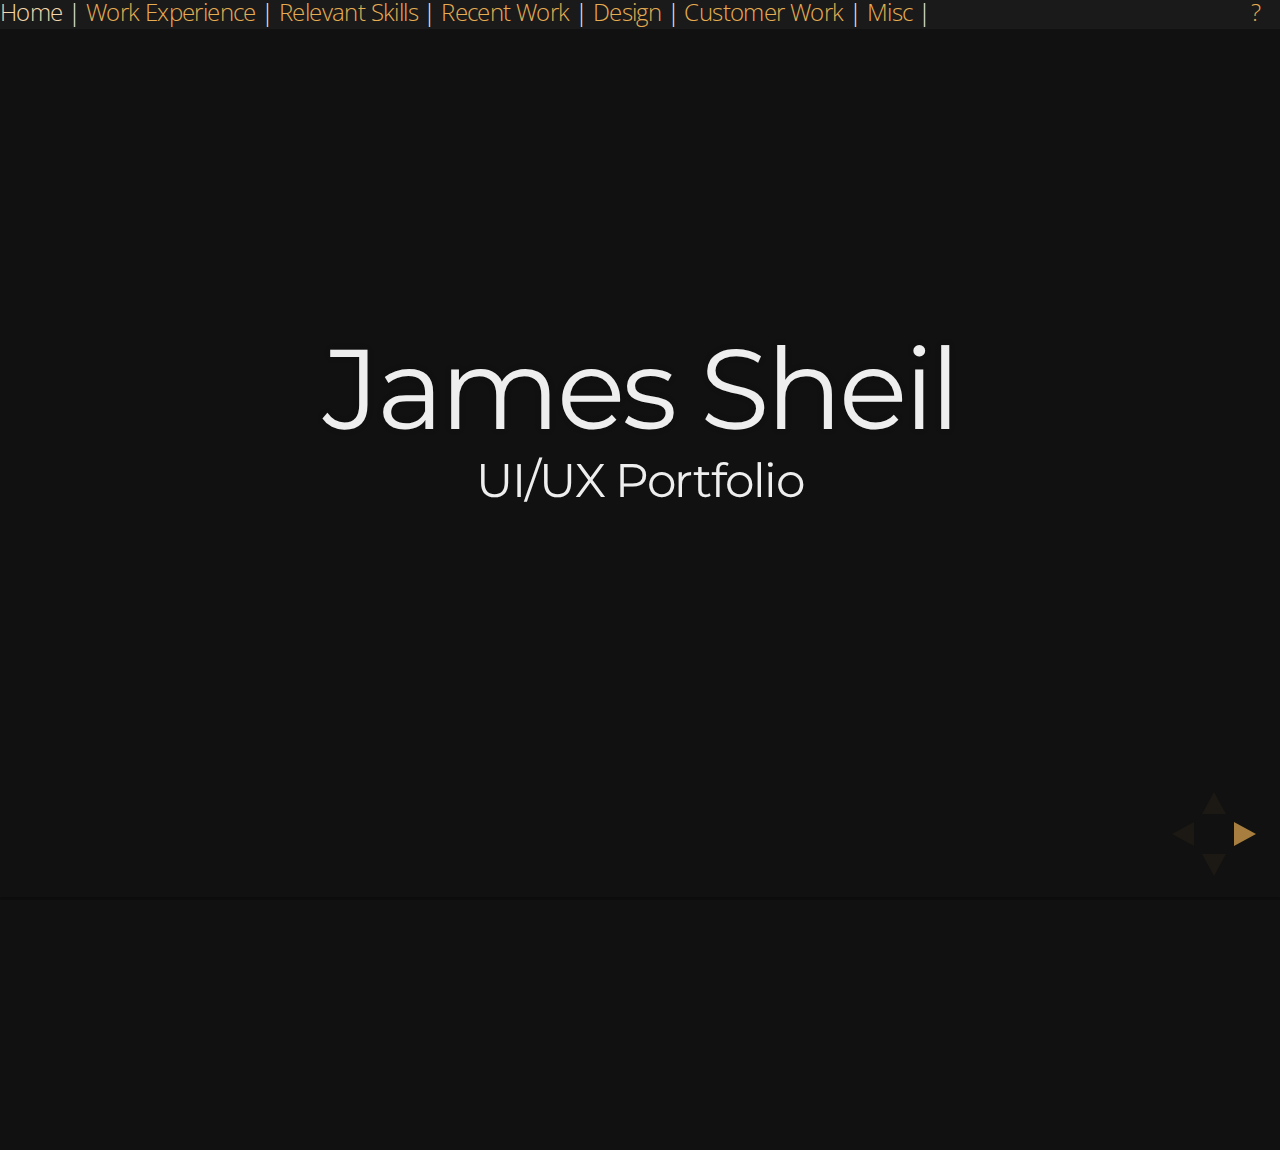
==== commit 10675b95: "changes" ====
--- a/personal/index.html
+++ b/personal/index.html
@@ -39,8 +39,10 @@
   <a href="#/1">Home</a> | 
   <a href="#/2">Work Experience</a> | 
   <a href="#/3">Relevant Skills</a> |
-  <a href="#/4">Design</a> |
-  <a href="#/5">Customer Work</a> | 
+  <a href="#/4">Recent Work</a> |
+  <a href="#/10">Design</a> |
+  <a href="#/12">Customer Work</a> |
+  <a href="#/13">Misc</a> |
   <a href="#" onmouseover="document.getElementById('hint').style.display='block';" onmouseout="document.getElementById('hint').style.display='none';" style="float:right;padding-right:20px;"> ? </a>
 </div>  
 			<!-- Any section element inside of this container is displayed as a slide -->
@@ -66,23 +68,23 @@
         <section data-state="bg-coral">
           <section id="experiences">
             <h3 style="text-shadow:-4px 4px 2px #000"><span class="mocticons mo-group"></span>&nbsp;Work Experience</h3>
-            <div style="display:block;cursor:pointer;background-color:rgba(0,0,0,.2);border-left-width:10px;border-left-style:solid" onclick="location.href='#!/experiences_wbtsystems_01';return false;">
+            <div style="display:block;cursor:pointer;background-color:rgba(0,0,0,.2);border-left-width:10px;border-left-style:solid" onclick="location.href='#/experiences_wbtsystems_01';return false;">
               <small><br /><em>From November 2011 to Present</em></small><br />
               <small><strong>R&D Product UX/UI Lead</strong> - <strong><a href="//www.wbtsystems.com" target="_blank" itemprop="affiliation">WBT Systems, Dublin</a></strong></small>
             </div>
-            <div style="display:block;cursor:pointer;background-color:rgba(0,0,0,.2);border-left-width:10px;border-left-style:solid" onclick="location.href='#!/experiences_wbtsystems_02';return false;">
+            <div style="display:block;cursor:pointer;background-color:rgba(0,0,0,.2);border-left-width:10px;border-left-style:solid" onclick="location.href='#/experiences_wbtsystems_02';return false;">
               <small><br /><em>From September 2006 to November 2012</em></small><br />
               <small><strong>Senior Technical Solutions Consultant & Customer Services UX/UI Lead</strong> - <strong><a href="//www.wbtsystems.com" target="_blank" itemprop="affiliation">WBT Systems, Dublin</a></strong></small>
             </div>
-	    <div style="display:block;cursor:pointer;background-color:rgba(0,0,0,.2);border-left-width:10px;border-left-style:solid" onclick="location.href='#!/experiences_wbtsystems_03';return false;">
+	    <div style="display:block;background-color:rgba(0,0,0,.2);border-left-width:10px;border-left-style:solid">
               <small><br /><em>From July 2004 to August 2006 </em></small><br />
               <small><strong>Technical Solutions Consultant</strong> - <strong><a href="//www.wbtsystems.com" target="_blank" itemprop="affiliation">WBT Systems, Dublin</a></strong></small>
             </div>
-	    <div style="display:block;cursor:pointer;background-color:rgba(0,0,0,.2);border-left-width:10px;border-left-style:solid" onclick="location.href='#!/experiences_adobe_01';return false;">
+	    <div style="display:block;background-color:rgba(0,0,0,.2);border-left-width:10px;border-left-style:solid">
               <small><br /><em>From August 1999 to July 2004 </em></small><br />
               <small><strong>Technical Solutions Consultant</strong> - <strong><a href="//www.adobe.com" target="_blank" itemprop="affiliation">Adobe Systems, Dublin</a></strong></small>
             </div>
-	    <div style="display:block;cursor:pointer;background-color:rgba(0,0,0,.2);border-left-width:10px;border-left-style:solid" onclick="location.href='#!/experiences_adobe_01';return false;">
+	    <div style="display:block;background-color:rgba(0,0,0,.2);border-left-width:10px;border-left-style:solid">
               <small><br /><em>From September 1998 to March 1999 </em></small><br />
               <small><strong>Software Test Automation Lead</strong> - <strong><a href="//www.microsoft.com" target="_blank" itemprop="affiliation">Microsoft EPDC, Dublin</a></strong></small>
             </div>
@@ -111,66 +113,176 @@
 						<ul>
 							<li class="fragment">Present product features and benefits to management, staff, customers and partners while setting up and running product demonstrations.</li>
 							<li class="fragment">Collaborate with Product Team, Executive Team, Creative & Technology Leads to help define and roadmap deliverables for experience projects.</li>
-							<li class="fragment">Act as Lead UI/UX designer and contact point for all services-based projects and customisations. This includes communicating the product UI/UX vision and technical implementation to customers and customer outsourced vendors and design agencies.<span class="more fragment" style="font-size:.6em"><p class="textblock" style="text-align:right"><a href="javascript:void(0)" onClick="Reveal.down();" rel="next"><em>like to know more ... go <span style="text-decoration:underline;">down</span></em></a></p></span></li>
+							<li class="fragment">Act as Lead UI/UX designer and contact point for all services-based projects and customisations. This includes communicating the product UI/UX vision and technical implementation to customers and customer outsourced vendors and design agencies.</li>
 	</ul>
 						
 </p>          </section>
 
-<!--						
-		•	
-•	Combining a knowledge and expertise with the goals of our business to develop and deliver a world-class user experience to a diverse, loyal user-base.
-•	
-•	
-•	
-•	Collaborate with Product Team, Executive Team, Creative & Technology Leads to help define and roadmap deliverables for experience projects.
-•	
-•	Present product features and benefits to management, staff, customers and partners while setting up and running product demonstrations.
-•	Act as Lead UI/UX designer and contact point for all services-based projects and customisations. This includes communicating the product UI/UX vision and technical implementation to customers and customer outsourced vendors and design agencies.
-•	Own the user interface specifications documentation from the design phase through to development.
-•	Maintaining a widget and pattern library to ensure a consistent user experience across the core product.
-•	Solving problems day-to-day, hour-to-hour.
-•	Getting better at what I do and not being satisfied with ‘good enough’.
-•	Partner with other 3rd Party UI/UX agencies to ensure a holistic approach to UX outcomes
-•	Knowledge of the latest tools, technologies and design trends
-•	Experience defining and creating UI/UX experiences across web and mobile media types.
-•	Can continually improve existing UI/UX while maintaining the consistency already determined by existing designs, style guides and brand guidelines
-•	Think logically and bring an intelligent and objective approach to design, always considering design and UX principles.
--->
 </section>
           <section id="summary_skills" data-state="bg-brown">
 	<h2>Relevant Skills</h2>			
             <p class="textblock" style="text-align:justify">
 JavaScript, JavaScript Libraries (e.g. jQuery/YUI etc.) HTML (incl. HTML5), CSS (incl. CSS3), XML, Web Programming, JSON, Fluid/Responsive Layouts and Designs, UI and User Experience Product and Solution Development, AGILE Methodology, Wireframing and UX/UI Design, Balsamiq, MockFlow, PhotoShop, Flash, AJAX, SCORM, Cross-Platform Support, Cross-Browser Compatibility, Section 508 Compliance, SQL, Oracle, SQL Server, Java, JSP, Servlets, MS Office (PowerPoint, Word, Excel, Access), E-Learning content creation, ADDIE Process, Articulate, Captivate, Adobe Product Set, Bug Tracking Systems (e.g. Bugzilla).		
 </section>
-<section>
-					<h2>My UI/UX Timeline</h2>
+
+
+        <section data-state="bg-coral" id="uiux_work_01">
+            <h3 style="text-shadow:-4px 4px 2px #000"><span class="mocticons mo-group"></span>Recent UX & UI Work</h3>
+              <h4>R&D Product UX/UI Lead for LMS Server Product Overhaul</h4>
+	      <p class="fragment">A core strength of the WBT Systems principle product - the <a href="http://www.wbtsystems.com/product/" target="_blank">TopClass LMS</a> - is its capacity to be radically modified and moulded to fit a customer's vision, both functionally and aesthetically via customisation by Services.<br/>This flexibility led to a focus in R&D on new functionality to the detriment of the <em>overall User Experience</em>.</p><p class="fragment">Having championed the call to <em>redesign the LMS UX and UI</em> for a number of years ... I was chomping at the bit to get my hands on the product and help provide some TLC to the UI & particularly the UX, moving to a more <strong>user-centric design</strong>.<br/>My many years on the coal face, helping customers with their own UI/UX project overhauls of the LMS, help to ensure that my concepts are <em>data-driven and based on real user feedback and concerns</em>.</p>
+<div  class="fragment"><p>This project is up-and-running for a number of months now ... and is keeping myself and my UI/UX team on our toes.</p>
+	      </div>
+  </section>
+
+<section>	
+					<h2>Some of the UX Features Added</h2>
 <ul>
-<li class="fragment"><pre><code>2004: HTML 4.0, CSS2, Web Forms, AcroForms</code></pre></li>	
-					
-					
-<li class="fragment">function linkify( selector ) {</li>
-  if( supports3DTransforms ) {
-
-    var nodes = document.querySelectorAll( selector );
-
-    for( var i = 0, len = nodes.length; i &lt; len; i++ ) {
-      var node = nodes[i];
-
-      if( !node.className ) {
-        node.className += ' roll';
-      }
-    }
-  }
-}
-</ul>					</code></pre>
-					
-				</section>
-	  
-	
-				<section>
+<li class="fragment"><pre><code>Emphasis on user interaction and presentation via data-driven streams as 'snippets/feeds'</code></pre></li>
+<li class="fragment"><pre><code>Simplified, concise adminstration and learner workflow</code></pre></li>
+<li class="fragment"><pre><code>Single Sign On via Facebook, LInkedIn etc.</code></pre></li>
+<li class="fragment"><pre><code>Consistent, intelligent use of user context and options via integrated menus.</code></pre></li>
+<li class="fragment"><pre><code>Feature rich HTML5 and CSS3</code></pre></li>	
+<li class="fragment"><pre><code>Responsive, fluid layout based on Bootstrap Framework</code></pre></li>
+<li class="fragment"><pre><code>Full cross browser ... well IE8 and above anyways ...</code></pre></li>
+<li class="fragment"><pre><code>LESS based CSS</code></pre></li>
+</ul>				
+				</section>
+  
+  <section data-state="bg-coral" id="uiux_work_01_cont">
+<section>	
+					<h2>Some of the UX Features Added Contd.</h2>
+<ul>
+<li class="fragment"><pre><code>jQuery based</code></pre></li>					
+<li class="fragment"><pre><code>Web Font Icons</code></pre></li>
+<li class="fragment"><pre><code>Multi-lingual support</code></pre></li>
+<li class="fragment"><pre><code>All of this ... and Section 508 compliant for learner users</code></pre></li>
+</ul>				
+
+<span class="more fragment" style="font-size:.9em"><p class="textblock" style="text-align:right"><a href="javascript:void(0)" onClick="Reveal.down();" rel="next"><em>to take a closer look ... try moving <span style="text-decoration:underline;">down</span></em></a></p></span>				
+</section>
+<section>	
+<h2>UX Applied to LMS Product Overview</h2>
+<iframe src="//player.vimeo.com/video/79964445" width="500" height="333" frameborder="0" webkitallowfullscreen mozallowfullscreen allowfullscreen></iframe> <p><a href="http://vimeo.com/79964445" target="_blank">Product UI/UX Video<span style="font-size: 0.75em"> - click here if video does not appear</span></a>.</p>
+
+<span class="more fragment" style="font-size:.9em"><p class="textblock" style="text-align:right"><a href="javascript:void(0)" onClick="Reveal.down();" rel="next"><em>for even more ... move <span style="text-decoration:underline;">down a notch</span></em></a></p></span>				
+				</section>
+
+	      <section>
+<h3>LMS Product Old vs. UX Overhaul</h3>
+<em>scroll through screenshots provided below</em>
+<div class="bs-docs-example" style="top:10px;">
+<div id="myCarousel" class="carousel slide">
+                <div class="carousel-inner">
+                  <div class="item active">
+                    <img src="img/tc922_login.png" alt="">
+                    <div class="carousel-caption">
+                      <h4>Pre UX Log In</h4>
+                    </div>
+                  </div>
+                  <div class="item">
+                    <img src="img/tc950_login.png" alt="">
+                    <div class="carousel-caption">
+                      <h4>With UI/UX Login</h4>
+                    </div>
+                  </div>
+                  <div class="item">
+                    <img src="img/tc922_home.png" alt="">
+                    <div class="carousel-caption">
+                      <h4>Pre UX Home Screen</h4>
+                    </div>
+                  </div>
+                  <div class="item">
+                    <img src="img/tc950_home.png" alt="">
+                    <div class="carousel-caption">
+                      <h4>Post UX Home Screen</h4>
+                    </div>
+                  </div>		  
+                
+                  <div class="item">
+                    <img src="img/tc922_activitylist.png" alt="">
+                    <div class="carousel-caption">
+                      <h4>Pre UX Activity List Screen</h4>
+                    </div>
+                  </div>
+                  <div class="item">
+                    <img src="img/tc950_activitylist.png" alt="">
+                    <div class="carousel-caption">
+                      <h4>Post UX Activity List Screen</h4>
+                    </div>
+                  </div>
+                  <div class="item">
+                    <img src="img/tc922_editactivityl.png" alt="">
+                    <div class="carousel-caption">
+                      <h4>Pre UX Activity Edit Screen</h4>
+                    </div>
+                  </div>
+                  <div class="item">
+                    <img src="img/tc950_createnew.png" alt="">
+                    <div class="carousel-caption">
+                      <h4>Post UX Activity Create Screen</h4>
+                    </div>
+                  </div>
+                  <div class="item">
+                    <img src="img/tc950_conference.png" alt="">
+                    <div class="carousel-caption">
+                      <h4>Post UX Conference Activity Edit Screen</h4>
+                    </div>
+                  </div>		  		  		  
+                </div>		
+                <a class="left carousel-control" href="#myCarousel" data-slide="prev">‹</a>
+                <a class="right carousel-control" href="#myCarousel" data-slide="next">›</a>
+              </div>
+</div>
+	      </section>	      
+</section>
+        <section data-state="bg-coral" id="uiux_work_02a">
+            <h3 style="text-shadow:-4px 4px 2px #000"><span class="mocticons mo-group"></span>Recent UX & UI Work</h3>
+              <h4>Customer UX/UI Project</h4>
+	      <p><strong>Project Background</strong></p>
+	      <p>The customer <span class="muted">(large global brand)</span> wanted to build on the back of the success of a Capability Assessment Tool delivered by myself and my team in previously for a number of Business Functions.</p><p>They first approached WBT in March 2012 with a view to convert a suite of excel-based business processes and tools to integrated online components hosted within the the TopClass LMS. These tools are all in the area of organisational and individual competency management and assessment.</p> 
+</p>
+  </section>  
+        <section data-state="bg-coral" id="uiux_work_02b">
+	  <section>	
+              <h4>Customer UX/UI Project</h4>
+	      <p><strong>Customer UX Case</strong></p>
+<ul>
+<li>An online user/administrative experience.</li>
+<li>Centralised location of data.</li>
+<li>Consistent UI/UX for all users.</li>
+<li>Ability to generate user, manager, country and market level reports of data.</li>
+<li>Allow for integration with the customer LMS, particularly in the area of creating individual learning plans for the assessment process.</li>
+<li>Allow for localisation into 10+ new languages (incl. Asian) of the administrative and end-user screens (incl. PDF report generation).</li>
+<li>Create custom End-user/Manager workflows for the assessment process.
+<span class="more fragment" style="font-size:.9em"><p class="textblock" style="text-align:right"><a href="javascript:void(0)" onClick="Reveal.down();" rel="next"><em>to take a look at what happened ... move <span style="text-decoration:underline;">down</span></em></a></p></span>
+</li>
+</ul>
+  </section>
+  <section>
+	<h3>Moved from Original Excel-based Assessment Process UX</h3>
+<iframe src="//player.vimeo.com/video/79868321?byline=0&amp;portrait=0" width="500" height="257" frameborder="0" webkitallowfullscreen mozallowfullscreen allowfullscreen></iframe> <p><a href="http://vimeo.com/79868321" target="_blank">Customer Manual Capability Assessment Tool<span style="font-size: 0.75em"> - click here if video does not appear</span></a>.</p>
+<span class="more fragment" style="font-size:.9em"><p class="textblock" style="text-align:right"><a href="javascript:void(0)" onClick="Reveal.down();" rel="next"><em>to take a look at the results <span style="text-decoration:underline;">move down</span></em></a></p></span>				
+  </section>
+  <section>
+	<h3>To the Migrated Assessment Process UX</h3>
+<iframe src="//player.vimeo.com/video/79874838?byline=0&amp;portrait=0" width="500" height="257" frameborder="0" webkitallowfullscreen mozallowfullscreen allowfullscreen></iframe> <p><a href="http://vimeo.com/79874838" target="_blank">Customer UX Online Migrated Capability Assessment Tool<span style="font-size: 0.75em"> - click here if video does not appear</span></a>.</p>
+  </section>  
+</section>	  
+        <section data-state="bg-coral" id="uiux_work_02c">
+              <h4>Customer UX/UI Project</h4>
+	      <p><strong>Customer Acknowledged Results & Benefits</strong></p>
+<blockquote>"Creating custom role-based workflows to manage the various Assessment processes."</blockquote>
+<blockquote>"Improving on UI/UX for user processes, i.e. the assessment process for end-users and managers."</blockquote>
+<blockquote>"Providing a localised UI to handle all current and future languages identified."</blockquote>
+<blockquote>"Minimising changes required to core product functionality."</blockquote>
+<blockquote>"Utilising YUI JavaScript Library Charting functionality to dynamically generate relevant real-time charts for End-Users, Assessors and relevant Management."</blockquote>
+<blockquote>"Using jQuery JavaScript Plugins and libraries to re-engineer UI/UX screens for end-users, while ensuring that performance for remote/low bandwidth users remained acceptable."</blockquote>
+<blockquote>"Integrating with core TopClass product features, e.g. LMS Catalogue/Enrolments etc. particularly regarding the creation of Competency-based Development Plans."</blockquote>
+  </section>
+	<section>
 					<h2>Sample UI/UX Design</h2>
-					<p>Below are a couple of examples of UI/UX concepts from initial design to final output <span class="muted"><small>uploaded to SlideShare.</small></span></p>
-     <iframe id="slideshare" src="http://www.slideshare.net/slideshow/embed_code/28459126" width="476" height="400" style="margin:0;overflow:hidden;border:1px solid #CCC;border-width:1px 1px 0;margin-bottom:5px" allowfullscreen></iframe>
+					<p>Below are a couple of examples of UI/UX concepts from initial design to final output </p>
+     <iframe src="http://www.slideshare.net/slideshow/embed_code/28459126?rel=0" width="597" height="486" frameborder="0" marginwidth="0" marginheight="0" scrolling="no" style="border:1px solid #CCC;border-width:1px 1px 0;margin-bottom:5px" allowfullscreen> </iframe> <div style="margin-bottom:5px"> <strong> <a href="https://www.slideshare.net/JamesSheil/my-uiux-design" title="My UI-UX Design" target="_blank">My UI-UX Design from James Sheil<span style="font-size: 0.75em"> - click here if presentation does not load</span></a></strong> </div>
 					<script>
 						document.getElementById('slideshare').attributeName = 'allowfullscreen';
 					</script>
@@ -273,206 +385,13 @@
 </ul>
 	    </section>
 	</section>
-
-				<!-- Example of nested vertical slides -->
-				<section>
-					<section>
-						<h2>Vertical Slides</h2>
-						<p>
-							Slides can be nested inside of other slides,
-							try pressing <a href="#" class="navigate-down">down</a>.
-						</p>
-						<a href="#" class="image navigate-down">
-							<img width="178" height="238" src="https://s3.amazonaws.com/hakim-static/reveal-js/arrow.png" alt="Down arrow">
-						</a>
-					</section>
-					<section>
-						<h2>Basement Level 1</h2>
-						<p>Press down or up to navigate.</p>
-					</section>
-					<section>
-						<h2>Basement Level 2</h2>
-						<p>Cornify</p>
-						<a class="test" href="http://cornify.com">
-							<img width="280" height="326" src="https://s3.amazonaws.com/hakim-static/reveal-js/cornify.gif" alt="Unicorn">
-						</a>
-					</section>
-					<section>
-						<h2>Basement Level 3</h2>
-						<p>That's it, time to go back up.</p>
-						<a href="#/2" class="image">
-							<img width="178" height="238" src="https://s3.amazonaws.com/hakim-static/reveal-js/arrow.png" alt="Up arrow" style="-webkit-transform: rotate(180deg);">
-						</a>
-					</section>
-				</section>
-
-				<section>
-					<h2>Slides</h2>
-					<p>
-						Not a coder? No problem. There's a fully-featured visual editor for authoring these, try it out at <a href="http://slid.es" target="_blank">http://slid.es</a>.
-					</p>
-				</section>
-
-				<section>
-					<h2>Point of View</h2>
-					<p>
-						Press <strong>ESC</strong> to enter the slide overview.
-					</p>
-					<p>
-						Hold down alt and click on any element to zoom in on it using <a href="http://lab.hakim.se/zoom-js">zoom.js</a>. Alt + click anywhere to zoom back out.
-					</p>
-				</section>
-
-				<section>
-					<h2>Works in Mobile Safari</h2>
-					<p>
-						Try it out! You can swipe through the slides and pinch your way to the overview.
-					</p>
-				</section>
-
-				<section>
-					<h2>Marvelous Unordered List</h2>
-					<ul>
-						<li>No order here</li>
-						<li>Or here</li>
-						<li>Or here</li>
-						<li>Or here</li>
-					</ul>
-				</section>
-
-				<section>
-					<h2>Fantastic Ordered List</h2>
-					<ol>
-						<li>One is smaller than...</li>
-						<li>Two is smaller than...</li>
-						<li>Three!</li>
-					</ol>
-				</section>
-
-				<section data-markdown>
-					<script type="text/template">
-						## Markdown support
-
-						For those of you who like that sort of thing. Instructions and a bit more info available [here](https://github.com/hakimel/reveal.js#markdown).
-
-						```
-						<section data-markdown>
-						  ## Markdown support
-
-						  For those of you who like that sort of thing.
-						  Instructions and a bit more info available [here](https://github.com/hakimel/reveal.js#markdown).
-						</section>
-						```
-					</script>
-				</section>
-
-				<section id="transitions">
-					<h2>Transition Styles</h2>
-					<p>
-						You can select from different transitions, like: <br>
-						<a href="?transition=cube#/transitions">Cube</a> -
-						<a href="?transition=page#/transitions">Page</a> -
-						<a href="?transition=concave#/transitions">Concave</a> -
-						<a href="?transition=zoom#/transitions">Zoom</a> -
-						<a href="?transition=linear#/transitions">Linear</a> -
-						<a href="?transition=fade#/transitions">Fade</a> -
-						<a href="?transition=none#/transitions">None</a> -
-						<a href="?#/transitions">Default</a>
-					</p>
-				</section>
-
-				<section id="themes">
-					<h2>Themes</h2>
-					<p>
-						Reveal.js comes with a few themes built in: <br>
-						<a href="?#/themes">Default</a> -
-						<a href="?theme=sky#/themes">Sky</a> -
-						<a href="?theme=beige#/themes">Beige</a> -
-						<a href="?theme=simple#/themes">Simple</a> -
-						<a href="?theme=serif#/themes">Serif</a> -
-						<a href="?theme=night#/themes">Night</a> <br>
-						<a href="?theme=moon.css#/themes">Moon</a> -
-						<a href="?theme=simple.css#/themes">Simple</a> -
-						<a href="?theme=solarized.css#/themes">Solarized</a>
-					</p>
-					<p>
-						<small>
-							* Theme demos are loaded after the presentation which leads to flicker. In production you should load your theme in the <code>&lt;head&gt;</code> using a <code>&lt;link&gt;</code>.
-						</small>
-					</p>
-				</section>
-
-				<section>
-					<h2>Global State</h2>
-					<p>
-						Set <code>data-state="something"</code> on a slide and <code>"something"</code>
-						will be added as a class to the document element when the slide is open. This lets you
-						apply broader style changes, like switching the background.
-					</p>
-				</section>
-
-				<section data-state="customevent">
-					<h2>Custom Events</h2>
-					<p>
-						Additionally custom events can be triggered on a per slide basis by binding to the <code>data-state</code> name.
-					</p>
-					<pre><code data-trim contenteditable style="font-size: 18px; margin-top: 20px;">
-Reveal.addEventListener( 'customevent', function() {
-	console.log( '"customevent" has fired' );
-} );
-					</code></pre>
-				</section>
-
-				<section>
-					<section data-background="#007777">
-						<h2>Slide Backgrounds</h2>
-						<p>
-							Set <code>data-background="#007777"</code> on a slide to change the full page background to the given color. All CSS color formats are supported.
-						</p>
-						<a href="#" class="image navigate-down">
-							<img width="178" height="238" src="https://s3.amazonaws.com/hakim-static/reveal-js/arrow.png" alt="Down arrow">
-						</a>
-					</section>
-					<section data-background="https://s3.amazonaws.com/hakim-static/reveal-js/arrow.png">
-						<h2>Image Backgrounds</h2>
-						<pre><code>&lt;section data-background="image.png"&gt;</code></pre>
-					</section>
-					<section data-background="https://s3.amazonaws.com/hakim-static/reveal-js/arrow.png" data-background-repeat="repeat" data-background-size="100px">
-						<h2>Repeated Image Backgrounds</h2>
-						<pre><code style="word-wrap: break-word;">&lt;section data-background="image.png" data-background-repeat="repeat" data-background-size="100px"&gt;</code></pre>
-					</section>
-				</section>
-
-				<section data-transition="linear" data-background="#4d7e65" data-background-transition="slide">
-					<h2>Background Transitions</h2>
-					<p>
-						Pass reveal.js the <code>backgroundTransition: 'slide'</code> config argument to make backgrounds slide rather than fade.
-					</p>
-				</section>
-
-				<section data-transition="linear" data-background="#8c4738" data-background-transition="slide">
-					<h2>Background Transition Override</h2>
-					<p>
-						You can override background transitions per slide by using <code>data-background-transition="slide"</code>.
-					</p>
-				</section>
-
-				<section>
-					<h2>Clever Quotes</h2>
-					<p>
-						These guys come in two forms, inline: <q cite="http://searchservervirtualization.techtarget.com/definition/Our-Favorite-Technology-Quotations">
-						&ldquo;The nice thing about standards is that there are so many to choose from&rdquo;</q> and block:
-					</p>
-					<blockquote cite="http://searchservervirtualization.techtarget.com/definition/Our-Favorite-Technology-Quotations">
-						&ldquo;For years there has been a theory that millions of monkeys typing at random on millions of typewriters would
-						reproduce the entire works of Shakespeare. The Internet has proven this theory to be untrue.&rdquo;
-					</blockquote>
-				</section>
-
-				<section>
-					<h2>Pretty Code</h2>
-					<pre><code data-trim contenteditable>
-function linkify( selector ) {
+<section>	
+					<h2>My UI/UX Timeline</h2>
+<ul>
+<li class="fragment"><pre><code>2004: HTML 4.0, CSS2, Web Forms, AcroForms</code></pre></li>	
+					
+					
+<li class="fragment">function linkify( selector ) {</li>
   if( supports3DTransforms ) {
 
     var nodes = document.querySelectorAll( selector );
@@ -486,81 +405,23 @@
     }
   }
 }
-					</code></pre>
-					<p>Courtesy of <a href="http://softwaremaniacs.org/soft/highlight/en/description/">highlight.js</a>.</p>
-				</section>
-
-				<section>
-					<h2>Intergalactic Interconnections</h2>
-					<p>
-						You can link between slides internally,
-						<a href="#/2/3">like this</a>.
-					</p>
-				</section>
-
-				<section>
-					<section>
-						<h2>Fragmented Views</h2>
-						<p>Hit the next arrow...</p>
-						<p class="fragment">... to step through ...</p>
-						<ol>
-							<li class="fragment"><code>any type</code></li>
-							<li class="fragment"><em>of view</em></li>
-							<li class="fragment"><strong>fragments</strong></li>
-						</ol>
-
-						<aside class="notes">
-							This slide has fragments which are also stepped through in the notes window.
-						</aside>
-					</section>
-					<section>
-						<h2>Fragment Styles</h2>
-						<p>There's a few styles of fragments, like:</p>
-						<p class="fragment grow">grow</p>
-						<p class="fragment shrink">shrink</p>
-						<p class="fragment roll-in">roll-in</p>
-						<p class="fragment fade-out">fade-out</p>
-						<p class="fragment highlight-red">highlight-red</p>
-						<p class="fragment highlight-green">highlight-green</p>
-						<p class="fragment highlight-blue">highlight-blue</p>
-					</section>
-				</section>
-
-				<section>
-					<h2>Spectacular image!</h2>
-					<a class="image" href="http://lab.hakim.se/meny/" target="_blank">
-						<img width="320" height="299" src="http://s3.amazonaws.com/hakim-static/portfolio/images/meny.png" alt="Meny">
-					</a>
-				</section>
-
-
-				<section>
-					<h2>Take a Moment</h2>
-					<p>
-						Press b or period on your keyboard to enter the 'paused' mode. This mode is helpful when you want to take distracting slides off the screen
-						during a presentation.
-					</p>
-				</section>
-
-				<section>
-					<h2>Stellar Links</h2>
-					<ul>
-						<li><a href="http://slid.es">Try the online editor</a></li>
-						<li><a href="https://github.com/hakimel/reveal.js">Source code on GitHub</a></li>
-						<li><a href="http://twitter.com/hakimel">Follow me on Twitter</a></li>
-					</ul>
+</ul>					</code></pre>
+					
 				</section>
 
 				<section>
 					<h1>THE END</h1>
-					<h3>BY Hakim El Hattab / hakim.se</h3>
+					<h3>BY James Sheil</h3>
+					<br/><br/>
+					<blockquote>email: <a href="mailto:jamesgcsheil@yahoo.co.uk">jamesgcsheil@yahoo.co.uk</a></blockquote>
+				
 				</section>
 
 			</div>
 
 		</div>
 
-      <div id="hint" style="position:absolute;top:40px;z-index: 1010;background:#1A1A1A;opacity:0.5;display:none;color:#ffffff;font-family: Montserrat,Impact,sans-serif;font-size: 1.0em;">
+      <div id="hint" style="position:absolute;top:40px;z-index: 1010;background:#1A1A1A;opacity:0.85;display:none;color:#ffffff;font-family: Montserrat,Impact,sans-serif;font-size: 1.0em;">
         <br />
         <ul style="line-height:1.5em">
           <li>
@@ -626,6 +487,9 @@
       placement: 'left'
     };
 			$("#id-popover").popover(idPopoverConfig);
+			$('.carousel').carousel({
+                          interval: 3500
+                         })
 
 		</script>
 
--- a/personal/css/jsheil-custom.css
+++ b/personal/css/jsheil-custom.css
@@ -2,3 +2,80 @@
   width: 155px;
   height: 85px;
 }
+
+.bs-docs-example {
+position: relative;
+margin: 15px 0;
+padding: 39px 19px 14px;
+background-color: #fff;
+border: 1px solid #ddd;
+-webkit-border-radius: 4px;
+-moz-border-radius: 4px;
+border-radius: 4px;
+}
+
+.bs-docs-example:after {
+content: "Example";
+position: absolute;
+top: -1px;
+left: -1px;
+padding: 3px 7px;
+font-size: 12px;
+font-weight: bold;
+background-color: #f5f5f5;
+border: 1px solid #ddd;
+color: #9da0a4;
+-webkit-border-radius: 4px 0 4px 0;
+-moz-border-radius: 4px 0 4px 0;
+border-radius: 4px 0 4px 0;
+}
+
+.carousel-control.right {
+right: 15px !important;
+left: auto !important;
+}
+
+.carousel-control {
+position: absolute !important;
+top: 40% !important;
+left: 15px !important;
+width: 40px !important;
+height: 40px !important;
+margin-top: -20px !important;
+font-size: 60px !important;
+font-weight: 100 !important;
+line-height: 30px !important;
+color: #fff !important;
+text-align: center !important;
+background: #222 !important;
+border: 3px solid #fff !important;
+-webkit-border-radius: 23px !important;
+-moz-border-radius: 23px !important;
+border-radius: 23px !important;
+opacity: .5 !important;
+filter: alpha(opacity=50) !important;
+}
+
+.carousel-caption {
+position: absolute !important;
+right: 0 !important;
+bottom: 0 !important;
+left: 0 !important;
+padding: 15px !important;
+background: #333333 !important;
+background: rgba(0, 0, 0, 0.75) !important;
+}
+
+.carousel-inner > .item > img, .carousel-inner > .item > a > img {
+  margin: 0 !important;
+}
+
+.reveal pre {
+  font-size: 0.75em !important;
+  word-wrap: normal;
+}
+
+pre {
+  word-wrap: normal;
+  word-break: normal;
+}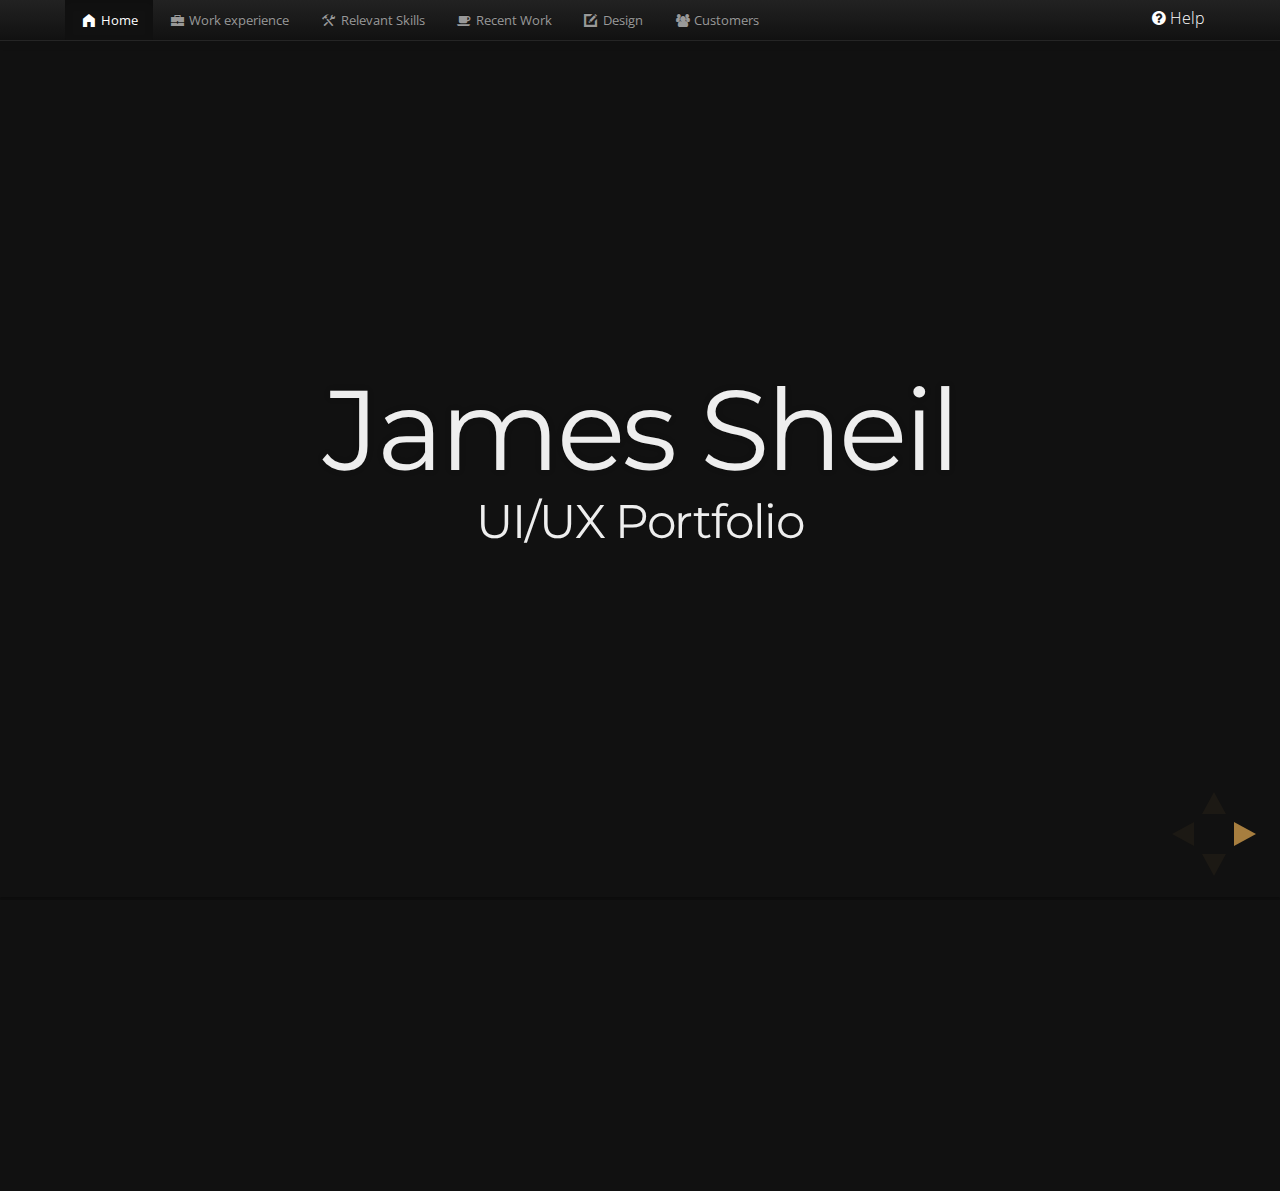
==== commit 8013aaff: "changes" ====
--- a/personal/index.html
+++ b/personal/index.html
@@ -1,173 +1,215 @@
 <!doctype html>
 <html lang="en">
 
-	<head>
-		<meta charset="utf-8">
-
-		<title>James Sheil - UI/UX Lead Design - Sample Portfolio</title>
-
-		<meta name="description" content="James Sheil - UI/UX Lead Design - Sample Portfolio">
-		<meta name="author" content="James Sheil">
-
-		<meta name="apple-mobile-web-app-capable" content="yes" />
-		<meta name="apple-mobile-web-app-status-bar-style" content="black-translucent" />
-
-		<meta name="viewport" content="width=device-width, initial-scale=1.0, maximum-scale=1.0, user-scalable=no">
+  <head>
+    <meta charset="utf-8">
+
+    <title>James Sheil - UI/UX Lead Design - Sample Portfolio</title>
+
+    <meta name="description" content="James Sheil - UI/UX Lead Design - Sample Portfolio">
+    <meta name="author" content="James Sheil">
+
+    <meta name="apple-mobile-web-app-capable" content="yes" />
+    <meta name="apple-mobile-web-app-status-bar-style" content="black-translucent" />
+
+    <meta name="viewport" content="width=device-width, initial-scale=1.0, maximum-scale=1.0, user-scalable=no">
 
                 <link rel="stylesheet" href="bootstrap/css/bootstrap.min.css">
-		<link rel="stylesheet" href="css/reveal.min.css">
-		<link rel="stylesheet" href="css/theme/night.css" id="theme">
+    <link rel="stylesheet" href="css/reveal.min.css">
+    <link rel="stylesheet" href="css/theme/night.css" id="theme">
+                <link rel="stylesheet" href="css/css/tc_font_icons.css">
                 <link rel="stylesheet" href="css/jsheil-custom.css">
-
-		<!-- For syntax highlighting -->
-		<link rel="stylesheet" href="lib/css/zenburn.css">
-
-		<!-- If the query includes 'print-pdf', use the PDF print sheet -->
-		<script>
-			document.write( '<link rel="stylesheet" href="css/print/' + ( window.location.search.match( /print-pdf/gi ) ? 'pdf' : 'paper' ) + '.css" type="text/css" media="print">' );
-		</script>
-
-		<!--[if lt IE 9]>
-		<script src="lib/js/html5shiv.js"></script>
-		<![endif]-->
-	</head>
-
-	<body>
-
-		<div class="reveal">
-<div style="font-size:0.8em;background-color:#1A1A1A;padding-bottom:5px;">			
-  <a href="#/1">Home</a> | 
-  <a href="#/2">Work Experience</a> | 
-  <a href="#/3">Relevant Skills</a> |
-  <a href="#/4">Recent Work</a> |
-  <a href="#/10">Design</a> |
-  <a href="#/12">Customer Work</a> |
-  <a href="#/13">Misc</a> |
-  <a href="#" onmouseover="document.getElementById('hint').style.display='block';" onmouseout="document.getElementById('hint').style.display='none';" style="float:right;padding-right:20px;"> ? </a>
-</div>  
-			<!-- Any section element inside of this container is displayed as a slide -->
-			<div class="slides">
-				<section>
-					<h1>James Sheil</h1>
-					<h3>UI/UX Portfolio</h3>
-				</section>
-
-				<section>
-					<h2>Overview</h2>
-					<p>
-						This presentation is intended to highlight some of the UI/UX projects I have worked on and relevant experience...
-					</p>
+                <link rel="stylesheet" type="text/css" href="http://fonts.googleapis.com/css?family=Open+Sans" />
+<link rel="stylesheet" href="bootstrap/css/bootstrap-responsive.min.css">
+
+    <!-- For syntax highlighting -->
+    <link rel="stylesheet" href="lib/css/zenburn.css">
+
+    <!-- If the query includes 'print-pdf', use the PDF print sheet -->
+    <script>
+      document.write( '<link rel="stylesheet" href="css/print/' + ( window.location.search.match( /print-pdf/gi ) ? 'pdf' : 'paper' ) + '.css" type="text/css" media="print">' );
+    </script>
+
+    <!--[if lt IE 9]>
+    <script src="lib/js/html5shiv.js"></script>
+    <![endif]-->
+  </head>
+
+  <body>    
+<div class="navbar navbar-inverse navbar-fixed-top">
+  <div class="navbar-inner">
+    <div class="container">
+      <button class="btn btn-navbar" type="button" data-target=".nav-collapse" data-toggle="collapse">
+      <span class="icon-bar"></span>
+      <span class="icon-bar"></span>
+      <span class="icon-bar"></span>
+      </button>
+      <a class="brand" href="#" onmouseover="document.getElementById('hint').style.display='block';" onmouseout="document.getElementById('hint').style.display='none';" style="float:right;padding-right:20px;"><i class="tc-font-icon-help-circled"></i>Help</a>
+      <div class="nav-collapse collapse">
+        <ul class="nav">
+        <li class="active" id="nav-home">
+          <a href="#/1"><i class="tc-font-icon-home"></i> Home</a>
+        </li>
+        <li id="nav-work">
+          <a href="#/2"><i class="tc-font-icon-briefcase"></i> Work experience</a>
+        </li>
+        <li id="nav-relevant">
+          <a href="#/5"><i class="tc-font-icon-tools"></i> Relevant Skills</a>
+        </li>
+        <li id="nav-recent">
+          <a href="#/6"><i class="tc-font-icon-coffee"></i> Recent Work</a>
+        </li>
+        <li id="nav-design">
+          <a href="#/12"><i class="tc-font-icon-edit-alt"></i> Design</a>
+        </li>
+        <li id="nav-customers">
+          <a href="#/14"><i class="tc-font-icon-users"></i> Customers</a>
+        </li>
+        </ul>
+          </div>
+        </div>
+      </div>
+</div>
+    <div class="reveal" style="">
+      <!-- Any section element inside of this container is displayed as a slide -->
+      <div class="slides">
+        <section>
+          <h1>James Sheil</h1>
+          <h3>UI/UX Portfolio</h3>
+        </section>
+
+        <section>
+aa<i class="tc-font-icon-help"></i>bb
+          <h2>Overview</h2>
+          <p>
+            This presentation is intended to highlight some of the UI/UX projects I have worked on and relevant experience...
+          </p>
 
 <!--
-					<aside class="notes">
-						Oh hey, these are some notes. They'll be hidden in your presentation, but you can see them if you open the speaker notes window (hit 's' on your keyboard).
-					</aside>
+          <aside class="notes">
+            Oh hey, these are some notes. They'll be hidden in your presentation, but you can see them if you open the speaker notes window (hit 's' on your keyboard).
+          </aside>
 -->
-				</section>
-
-        <section data-state="bg-coral">
-          <section id="experiences">
+        </section>
+
+          <section id="experiences" data-state="bg-coral">
             <h3 style="text-shadow:-4px 4px 2px #000"><span class="mocticons mo-group"></span>&nbsp;Work Experience</h3>
-            <div style="display:block;cursor:pointer;background-color:rgba(0,0,0,.2);border-left-width:10px;border-left-style:solid" onclick="location.href='#/experiences_wbtsystems_01';return false;">
-              <small><br /><em>From November 2011 to Present</em></small><br />
-              <small><strong>R&D Product UX/UI Lead</strong> - <strong><a href="//www.wbtsystems.com" target="_blank" itemprop="affiliation">WBT Systems, Dublin</a></strong></small>
-            </div>
-            <div style="display:block;cursor:pointer;background-color:rgba(0,0,0,.2);border-left-width:10px;border-left-style:solid" onclick="location.href='#/experiences_wbtsystems_02';return false;">
-              <small><br /><em>From September 2006 to November 2012</em></small><br />
-              <small><strong>Senior Technical Solutions Consultant & Customer Services UX/UI Lead</strong> - <strong><a href="//www.wbtsystems.com" target="_blank" itemprop="affiliation">WBT Systems, Dublin</a></strong></small>
-            </div>
-	    <div style="display:block;background-color:rgba(0,0,0,.2);border-left-width:10px;border-left-style:solid">
-              <small><br /><em>From July 2004 to August 2006 </em></small><br />
-              <small><strong>Technical Solutions Consultant</strong> - <strong><a href="//www.wbtsystems.com" target="_blank" itemprop="affiliation">WBT Systems, Dublin</a></strong></small>
-            </div>
-	    <div style="display:block;background-color:rgba(0,0,0,.2);border-left-width:10px;border-left-style:solid">
-              <small><br /><em>From August 1999 to July 2004 </em></small><br />
-              <small><strong>Technical Solutions Consultant</strong> - <strong><a href="//www.adobe.com" target="_blank" itemprop="affiliation">Adobe Systems, Dublin</a></strong></small>
-            </div>
-	    <div style="display:block;background-color:rgba(0,0,0,.2);border-left-width:10px;border-left-style:solid">
-              <small><br /><em>From September 1998 to March 1999 </em></small><br />
-              <small><strong>Software Test Automation Lead</strong> - <strong><a href="//www.microsoft.com" target="_blank" itemprop="affiliation">Microsoft EPDC, Dublin</a></strong></small>
-            </div>
-<br />
-            <noscript><br /><hr /></noscript><span class="more" style="font-size:.6em"><p class="textblock" style="text-align:right"><a href="javascript:void(0)" onClick="Reveal.down();" rel="next"><em><span class="mocticons mo-quote">To find out more ... </span> go <span style="text-decoration:underline;">down</span></em></a></p></span>
+  <div id="timeline">
+    <ul id="dates">
+      <li><a href="#1999">1999</a></li>
+      <li><a href="#2004">2004</a></li>
+      <li><a href="#2006">2006</a></li>
+      <li><a href="#2011">2011</a></li>
+    </ul>
+    <ul id="issues">
+      <li id="1999">
+        <a href="http://www.adobe.com" target="_blank" itemprop="affiliation"><img src="img/adobe.png" width="256" height="256" /></a>
+        <h4 >August 1999 - July 2004</h4>
+        <h4 class="js-job-title">Technical Solutions Consultant</h4>
+        <h4 style=""><a href="#">Dublin</a></h4>
+      </li>
+      <li id="2004">
+        <a href="http://www.wbtsystems.com" target="_blank" itemprop="affiliation"><img src="img/wbt_systems.jpg" width="256" height="256" /></a>
+        <h4 style="font-size:smaller;">July 2004 - August 2006</h4>
+        <h4 class="js-job-title">Senior Technical Solutions Consultant</h4>
+        <h4 style=""><a href="#">Dublin</a></h4>
+      </li>
+      <li id="2006">
+        <a href="http://www.wbtsystems.com" target="_blank" itemprop="affiliation"><img src="img/wbt_systems.jpg" width="256" height="256" />
+        <h4 style="font-size:smaller;">September 2006 - October 2011</h4>
+        <h4 class="js-job-title">Lead Technical Solutions Consultant & Customer Services UX/UI Lead</h4>
+        <h4 style=""><a href="#">Dublin</a></h4>
+      </li>      
+      <li id="2011">
+        <a href="http://www.wbtsystems.com" target="_blank" itemprop="affiliation"><img src="img/wbt_systems.jpg" width="256" height="256" /></a>
+        <h4 style="font-size:smaller;">November 2011 - present</h4>
+        <h4 class="js-job-title">R&D Product UX/UI Lead</h4>
+        <h4 style=""><a href="#">Dublin</a></h4>
+      </li>
+    </ul>
+  </div>
     </section>
+
 <section id="experiences_wbtsystems_01">
             <h3 style="text-shadow:-4px 4px 2px #000"><span class="mocticons mo-quote"><strong>R&D Product UX/UI Lead</strong></span></h3>
             <a href="//goo.gl/maps/981nN" target="_blank"><small><span class="mocticons mo-map"></span>WBT Systems, Dublin</small></a><br />
             <small><em>From November 2011 to Present</em></small>
             <p class="textblock" style="text-align:justify">
-						<ul>
-							<li class="fragment">Understanding customer and market business requirements and translating these into UX core product features.</li>
-							<li class="fragment">Leading a team of 3 -5 UI/UX developers to conceive, analyse, hand code and test our ideas.</li>
-							<li class="fragment">Establish best practice guidelines in all aspects of product UI/UX development, incl. Accessibility, Fluid/Responsive Layouts, Cross-Browser Compliance and multiple platform support.</li>
-<li class="fragment">Focused on user-centric designs within an agile, collaborative environment.</li>							
+            <ul>
+              <li class="fragment">Understanding customer and market business requirements and translating these into UX core product features.</li>
+              <li class="fragment">Leading a team of 3 -5 UI/UX developers to conceive, analyse, hand code and test our ideas.</li>
+              <li class="fragment">Establish best practice guidelines in all aspects of product UI/UX development, incl. Accessibility, Fluid/Responsive Layouts, Cross-Browser Compliance and multiple platform support.</li>
+<li class="fragment">Focused on user-centric designs within an agile, collaborative environment.</li>             
 <li class="fragment">Champion experimentation and use of new innovative UI/UX technologies and trends within the core product.</li>
-<li class="fragment">Own the user interface specifications documentation from the design phase through to development.<span class="more fragment" style="font-size:.6em"><p class="textblock" style="text-align:right"><a href="javascript:void(0)" onClick="Reveal.down();" rel="next"><em>like to know more ... go <span style="text-decoration:underline;">down</span></em></a></p></span></li>
-						</ul>
+<li class="fragment">Own the user interface specifications documentation from the design phase through to development.</li>
+            </ul>
 </p>          </section>
 <section id="experiences_wbtsystems_02">
             <h3 style="text-shadow:-4px 4px 2px #000"><span class="mocticons mo-quote"><strong>Senior Technical Solutions Consultant & Customer Services UX/UI Lead</strong></span></h3>
             <a href="//goo.gl/maps/981nN" target="_blank"><small><span class="mocticons mo-map"></span>WBT Systems, Dublin</small></a><br />
             <small><em>From September 2006 to November 2012</em></small>
             <p class="textblock" style="text-align:justify">
-						<ul>
-							<li class="fragment">Present product features and benefits to management, staff, customers and partners while setting up and running product demonstrations.</li>
-							<li class="fragment">Collaborate with Product Team, Executive Team, Creative & Technology Leads to help define and roadmap deliverables for experience projects.</li>
-							<li class="fragment">Act as Lead UI/UX designer and contact point for all services-based projects and customisations. This includes communicating the product UI/UX vision and technical implementation to customers and customer outsourced vendors and design agencies.</li>
-	</ul>
-						
+            <ul>
+              <li class="fragment">Present product features and benefits to management, staff, customers and partners while setting up and running product demonstrations.</li>
+              <li class="fragment">Collaborate with Product Team, Executive Team, Creative & Technology Leads to help define and roadmap deliverables for experience projects.</li>
+              <li class="fragment">Act as Lead UI/UX designer and contact point for all services-based projects and customisations. This includes communicating the product UI/UX vision and technical implementation to customers and customer outsourced vendors and design agencies.</li>
+  </ul>
+            
 </p>          </section>
 
-</section>
           <section id="summary_skills" data-state="bg-brown">
-	<h2>Relevant Skills</h2>			
+  <h2>Relevant Skills</h2>
+  <img src="img/relevantskills.png"></img>
+  <!--      
             <p class="textblock" style="text-align:justify">
-JavaScript, JavaScript Libraries (e.g. jQuery/YUI etc.) HTML (incl. HTML5), CSS (incl. CSS3), XML, Web Programming, JSON, Fluid/Responsive Layouts and Designs, UI and User Experience Product and Solution Development, AGILE Methodology, Wireframing and UX/UI Design, Balsamiq, MockFlow, PhotoShop, Flash, AJAX, SCORM, Cross-Platform Support, Cross-Browser Compatibility, Section 508 Compliance, SQL, Oracle, SQL Server, Java, JSP, Servlets, MS Office (PowerPoint, Word, Excel, Access), E-Learning content creation, ADDIE Process, Articulate, Captivate, Adobe Product Set, Bug Tracking Systems (e.g. Bugzilla).		
+
+JavaScript, JavaScript Libraries (e.g. jQuery/YUI etc.) HTML (incl. HTML5), CSS (incl. CSS3), XML, Web Programming, JSON, Fluid/Responsive Layouts and Designs, UI and User Experience Product and Solution Development, AGILE Methodology, Wireframing and UX/UI Design, Balsamiq, MockFlow, PhotoShop, Flash, AJAX, SCORM, Cross-Platform Support, Cross-Browser Compatibility, Section 508 Compliance, SQL, Oracle, SQL Server, Java, JSP, Servlets, MS Office (PowerPoint, Word, Excel, Access), E-Learning content creation, ADDIE Process, Articulate, Captivate, Adobe Product Set, Bug Tracking Systems (e.g. Bugzilla).    
+-->
 </section>
 
 
         <section data-state="bg-coral" id="uiux_work_01">
             <h3 style="text-shadow:-4px 4px 2px #000"><span class="mocticons mo-group"></span>Recent UX & UI Work</h3>
               <h4>R&D Product UX/UI Lead for LMS Server Product Overhaul</h4>
-	      <p class="fragment">A core strength of the WBT Systems principle product - the <a href="http://www.wbtsystems.com/product/" target="_blank">TopClass LMS</a> - is its capacity to be radically modified and moulded to fit a customer's vision, both functionally and aesthetically via customisation by Services.<br/>This flexibility led to a focus in R&D on new functionality to the detriment of the <em>overall User Experience</em>.</p><p class="fragment">Having championed the call to <em>redesign the LMS UX and UI</em> for a number of years ... I was chomping at the bit to get my hands on the product and help provide some TLC to the UI & particularly the UX, moving to a more <strong>user-centric design</strong>.<br/>My many years on the coal face, helping customers with their own UI/UX project overhauls of the LMS, help to ensure that my concepts are <em>data-driven and based on real user feedback and concerns</em>.</p>
+        <p class="fragment">A core strength of the WBT Systems principle product - the <a href="http://www.wbtsystems.com/product/" target="_blank">TopClass LMS</a> - is its capacity to be radically modified and moulded to fit a customer's vision, both functionally and aesthetically via customisation by Services.<br/>This flexibility led to a focus in R&D on new functionality to the detriment of the <em>overall User Experience</em>.</p><p class="fragment">Having championed the call to <em>redesign the LMS UX and UI</em> for a number of years ... I was chomping at the bit to get my hands on the product and help provide some TLC to the UI & particularly the UX, moving to a more <strong>user-centric design</strong>.<br/>My many years on the coal face, helping customers with their own UI/UX project overhauls of the LMS, help to ensure that my concepts are <em>data-driven and based on real user feedback and concerns</em>.</p>
 <div  class="fragment"><p>This project is up-and-running for a number of months now ... and is keeping myself and my UI/UX team on our toes.</p>
-	      </div>
+        </div>
   </section>
 
-<section>	
-					<h2>Some of the UX Features Added</h2>
+<section> 
+          <h2>Some of the UX Features Added</h2>
 <ul>
 <li class="fragment"><pre><code>Emphasis on user interaction and presentation via data-driven streams as 'snippets/feeds'</code></pre></li>
 <li class="fragment"><pre><code>Simplified, concise adminstration and learner workflow</code></pre></li>
 <li class="fragment"><pre><code>Single Sign On via Facebook, LInkedIn etc.</code></pre></li>
 <li class="fragment"><pre><code>Consistent, intelligent use of user context and options via integrated menus.</code></pre></li>
-<li class="fragment"><pre><code>Feature rich HTML5 and CSS3</code></pre></li>	
+<li class="fragment"><pre><code>Feature rich HTML5 and CSS3</code></pre></li> 
 <li class="fragment"><pre><code>Responsive, fluid layout based on Bootstrap Framework</code></pre></li>
 <li class="fragment"><pre><code>Full cross browser ... well IE8 and above anyways ...</code></pre></li>
 <li class="fragment"><pre><code>LESS based CSS</code></pre></li>
-</ul>				
-				</section>
+</ul>       
+        </section>
   
   <section data-state="bg-coral" id="uiux_work_01_cont">
-<section>	
-					<h2>Some of the UX Features Added Contd.</h2>
+<section> 
+          <h2>Some of the UX Features Added Contd.</h2>
 <ul>
-<li class="fragment"><pre><code>jQuery based</code></pre></li>					
+<li class="fragment"><pre><code>jQuery based</code></pre></li>          
 <li class="fragment"><pre><code>Web Font Icons</code></pre></li>
 <li class="fragment"><pre><code>Multi-lingual support</code></pre></li>
 <li class="fragment"><pre><code>All of this ... and Section 508 compliant for learner users</code></pre></li>
-</ul>				
-
-<span class="more fragment" style="font-size:.9em"><p class="textblock" style="text-align:right"><a href="javascript:void(0)" onClick="Reveal.down();" rel="next"><em>to take a closer look ... try moving <span style="text-decoration:underline;">down</span></em></a></p></span>				
+</ul>       
+
+<span class="more fragment" style="font-size:.9em"><p class="textblock" style="text-align:right"><a href="javascript:void(0)" onClick="Reveal.down();" rel="next"><em>to take a closer look ... try moving <span style="text-decoration:underline;">down</span></em></a></p></span>       
 </section>
-<section>	
+<section> 
 <h2>UX Applied to LMS Product Overview</h2>
 <iframe src="//player.vimeo.com/video/79964445" width="500" height="333" frameborder="0" webkitallowfullscreen mozallowfullscreen allowfullscreen></iframe> <p><a href="http://vimeo.com/79964445" target="_blank">Product UI/UX Video<span style="font-size: 0.75em"> - click here if video does not appear</span></a>.</p>
 
-<span class="more fragment" style="font-size:.9em"><p class="textblock" style="text-align:right"><a href="javascript:void(0)" onClick="Reveal.down();" rel="next"><em>for even more ... move <span style="text-decoration:underline;">down a notch</span></em></a></p></span>				
-				</section>
-
-	      <section>
+<span class="more fragment" style="font-size:.9em"><p class="textblock" style="text-align:right"><a href="javascript:void(0)" onClick="Reveal.down();" rel="next"><em>for even more ... move <span style="text-decoration:underline;">down a notch</span></em></a></p></span>       
+        </section>
+
+        <section>
 <h3>LMS Product Old vs. UX Overhaul</h3>
 <em>scroll through screenshots provided below</em>
 <div class="bs-docs-example" style="top:10px;">
@@ -196,7 +238,7 @@
                     <div class="carousel-caption">
                       <h4>Post UX Home Screen</h4>
                     </div>
-                  </div>		  
+                  </div>      
                 
                   <div class="item">
                     <img src="img/tc922_activitylist.png" alt="">
@@ -227,25 +269,25 @@
                     <div class="carousel-caption">
                       <h4>Post UX Conference Activity Edit Screen</h4>
                     </div>
-                  </div>		  		  		  
-                </div>		
+                  </div>                  
+                </div>    
                 <a class="left carousel-control" href="#myCarousel" data-slide="prev">‹</a>
                 <a class="right carousel-control" href="#myCarousel" data-slide="next">›</a>
               </div>
 </div>
-	      </section>	      
+        </section>        
 </section>
         <section data-state="bg-coral" id="uiux_work_02a">
             <h3 style="text-shadow:-4px 4px 2px #000"><span class="mocticons mo-group"></span>Recent UX & UI Work</h3>
               <h4>Customer UX/UI Project</h4>
-	      <p><strong>Project Background</strong></p>
-	      <p>The customer <span class="muted">(large global brand)</span> wanted to build on the back of the success of a Capability Assessment Tool delivered by myself and my team in previously for a number of Business Functions.</p><p>They first approached WBT in March 2012 with a view to convert a suite of excel-based business processes and tools to integrated online components hosted within the the TopClass LMS. These tools are all in the area of organisational and individual competency management and assessment.</p> 
+        <p><strong>Project Background</strong></p>
+        <p>The customer <span class="muted">(large global brand)</span> wanted to build on the back of the success of a Capability Assessment Tool delivered by myself and my team in previously for a number of Business Functions.</p><p>They first approached WBT in March 2012 with a view to convert a suite of excel-based business processes and tools to integrated online components hosted within the the TopClass LMS. These tools are all in the area of organisational and individual competency management and assessment.</p> 
 </p>
   </section>  
         <section data-state="bg-coral" id="uiux_work_02b">
-	  <section>	
+    <section> 
               <h4>Customer UX/UI Project</h4>
-	      <p><strong>Customer UX Case</strong></p>
+        <p><strong>Customer UX Case</strong></p>
 <ul>
 <li>An online user/administrative experience.</li>
 <li>Centralised location of data.</li>
@@ -259,18 +301,18 @@
 </ul>
   </section>
   <section>
-	<h3>Moved from Original Excel-based Assessment Process UX</h3>
+  <h3>Moved from Original Excel-based Assessment Process UX</h3>
 <iframe src="//player.vimeo.com/video/79868321?byline=0&amp;portrait=0" width="500" height="257" frameborder="0" webkitallowfullscreen mozallowfullscreen allowfullscreen></iframe> <p><a href="http://vimeo.com/79868321" target="_blank">Customer Manual Capability Assessment Tool<span style="font-size: 0.75em"> - click here if video does not appear</span></a>.</p>
-<span class="more fragment" style="font-size:.9em"><p class="textblock" style="text-align:right"><a href="javascript:void(0)" onClick="Reveal.down();" rel="next"><em>to take a look at the results <span style="text-decoration:underline;">move down</span></em></a></p></span>				
+<span class="more fragment" style="font-size:.9em"><p class="textblock" style="text-align:right"><a href="javascript:void(0)" onClick="Reveal.down();" rel="next"><em>to take a look at the results <span style="text-decoration:underline;">move down</span></em></a></p></span>       
   </section>
   <section>
-	<h3>To the Migrated Assessment Process UX</h3>
+  <h3>To the Migrated Assessment Process UX</h3>
 <iframe src="//player.vimeo.com/video/79874838?byline=0&amp;portrait=0" width="500" height="257" frameborder="0" webkitallowfullscreen mozallowfullscreen allowfullscreen></iframe> <p><a href="http://vimeo.com/79874838" target="_blank">Customer UX Online Migrated Capability Assessment Tool<span style="font-size: 0.75em"> - click here if video does not appear</span></a>.</p>
   </section>  
-</section>	  
+</section>    
         <section data-state="bg-coral" id="uiux_work_02c">
               <h4>Customer UX/UI Project</h4>
-	      <p><strong>Customer Acknowledged Results & Benefits</strong></p>
+        <p><strong>Customer Acknowledged Results & Benefits</strong></p>
 <blockquote>"Creating custom role-based workflows to manage the various Assessment processes."</blockquote>
 <blockquote>"Improving on UI/UX for user processes, i.e. the assessment process for end-users and managers."</blockquote>
 <blockquote>"Providing a localised UI to handle all current and future languages identified."</blockquote>
@@ -279,35 +321,32 @@
 <blockquote>"Using jQuery JavaScript Plugins and libraries to re-engineer UI/UX screens for end-users, while ensuring that performance for remote/low bandwidth users remained acceptable."</blockquote>
 <blockquote>"Integrating with core TopClass product features, e.g. LMS Catalogue/Enrolments etc. particularly regarding the creation of Competency-based Development Plans."</blockquote>
   </section>
-	<section>
-					<h2>Sample UI/UX Design</h2>
-					<p>Below are a couple of examples of UI/UX concepts from initial design to final output </p>
+  <section>
+          <h2>Sample UI/UX Design</h2>
+          <p>Below are a couple of examples of UI/UX concepts from initial design to final output </p>
      <iframe src="http://www.slideshare.net/slideshow/embed_code/28459126?rel=0" width="597" height="486" frameborder="0" marginwidth="0" marginheight="0" scrolling="no" style="border:1px solid #CCC;border-width:1px 1px 0;margin-bottom:5px" allowfullscreen> </iframe> <div style="margin-bottom:5px"> <strong> <a href="https://www.slideshare.net/JamesSheil/my-uiux-design" title="My UI-UX Design" target="_blank">My UI-UX Design from James Sheil<span style="font-size: 0.75em"> - click here if presentation does not load</span></a></strong> </div>
-					<script>
-						document.getElementById('slideshare').attributeName = 'allowfullscreen';
-					</script>
-				</section>
-				<section>
-					<h2>Instructional Design</h2>
-					<p style="text-align: left;">My work as an <em>Instructional Designer</em> also helped greatly to hone my UI/UX skills over the years.</p><br/>
-					<p style="text-align: left;background: rgba(255,255,255,.05);">I worked with customers to both advise on, and develop online learning materials. The <em>ADDIE</em> Instructional Design Process provided the framework for these projects.</p><br/>
-					<div style="text-align: left">Some of the skils required included:</div>
-					<ul>
-						<li>Performing needs analysis</li>
-						<li>Employing <strong>Data-Driven</strong> Designs</li>
-						<li>Collaborating with customer subject matter experts</li>
-						<li>Creating <strong><a href="#" id="id-popover" data-placement="top" onclick="return(false)">engaging</a></strong> content
+        </section>
+        <section>
+          <h2>Instructional Design</h2>
+          <p style="text-align: left;">My work as an <em>Instructional Designer</em> also helped greatly to hone my UI/UX skills over the years.</p><br/>
+          <p style="text-align: left;background: rgba(255,255,255,.05);">I worked with customers to both advise on, and develop online learning materials. The <em>ADDIE</em> Instructional Design Process provided the framework for these projects.</p><br/>
+          <div style="text-align: left">Some of the skils required included:</div>
+          <ul>
+            <li>Performing needs analysis</li>
+            <li>Employing <strong>Data-Driven</strong> Designs</li>
+            <li>Collaborating with customer subject matter experts</li>
+            <li>Creating <strong><a href="#" id="id-popover" data-placement="top" onclick="return(false)">engaging</a></strong> content
 <div id="id-contents" class="popover fade top"><div class="arrow"></div><div class="popover-content" style="background:#1A1A1A;">For a sample course created in Articulate as HTML5 - click <a href="content/topclass_articulate/story_html5.html" target="_blank">here</a></div></div>
-						</li>
-						<li>Ensuring the content was relevant to the target customer base</li>
-						<li>HTML, HTML5 & SCORM content</li>
-						<li>Tools incl. <em>hand-coded HTML and javascript, Articulate Product Set and Adobe Captivate.</em></li>
-					</ul>	
-				</section>
-				
-				<section data-state="customers">
-				    <section data-state="customers1">
-					<h2>Sample Customer UI/UX Work</h2>
+            </li>
+            <li>Ensuring the content was relevant to the target customer base</li>
+            <li>HTML, HTML5 & SCORM content</li>
+            <li>Tools incl. <em>hand-coded HTML and javascript, Articulate Product Set and Adobe Captivate.</em></li>
+          </ul> 
+        </section>
+        
+        <section data-state="customers">
+            <section data-state="customers1">
+          <h2>Sample Customer UI/UX Work</h2>
 <ul class="media-list">
   <li class="media">
     <a class="pull-left" href="http://www.diageo.com" target="_blank">
@@ -343,15 +382,15 @@
 <br/><br/>
 <div style="font-size:.8em">
   <p>
-	<a href="javascript:void(0)" onClick="Reveal.down();" rel="next">
-		<em><span>To view more</span> go <span style="text-decoration:underline;">down</span></em>
-	</a>
+  <a href="javascript:void(0)" onClick="Reveal.down();" rel="next">
+    <em><span>To view more</span> go <span style="text-decoration:underline;">down</span></em>
+  </a>
   </p>
 </div>
 </section>
 <section data-state="customers2">
-	      <h2>Sample Customer UI/UX Work</h2>
-	      <ul class="media-list">
+        <h2>Sample Customer UI/UX Work</h2>
+        <ul class="media-list">
   <li class="media">
     <a class="pull-left" href="http://www.charteredaccountants.com.au/" target="_blank">
       <img src="img/icaa.png" alt="Institute of Chartered Accountants of Australia" />
@@ -383,50 +422,26 @@
     </div>
   </li>
 </ul>
-	    </section>
-	</section>
-<section>	
-					<h2>My UI/UX Timeline</h2>
-<ul>
-<li class="fragment"><pre><code>2004: HTML 4.0, CSS2, Web Forms, AcroForms</code></pre></li>	
-					
-					
-<li class="fragment">function linkify( selector ) {</li>
-  if( supports3DTransforms ) {
-
-    var nodes = document.querySelectorAll( selector );
-
-    for( var i = 0, len = nodes.length; i &lt; len; i++ ) {
-      var node = nodes[i];
-
-      if( !node.className ) {
-        node.className += ' roll';
-      }
-    }
-  }
-}
-</ul>					</code></pre>
-					
-				</section>
-
-				<section>
-					<h1>THE END</h1>
-					<h3>BY James Sheil</h3>
-					<br/><br/>
-					<blockquote>email: <a href="mailto:jamesgcsheil@yahoo.co.uk">jamesgcsheil@yahoo.co.uk</a></blockquote>
-				
-				</section>
-
-			</div>
-
-		</div>
+      </section>
+  </section>
+        <section>
+          <h1>THE END</h1>
+          <h3>BY James Sheil</h3>
+          <br/><br/>
+          <blockquote>email: <a href="mailto:jamesgcsheil@yahoo.co.uk">jamesgcsheil@yahoo.co.uk</a></blockquote>
+        
+        </section>
+
+      </div>
+
+    </div>
 
       <div id="hint" style="position:absolute;top:40px;z-index: 1010;background:#1A1A1A;opacity:0.85;display:none;color:#ffffff;font-family: Montserrat,Impact,sans-serif;font-size: 1.0em;">
         <br />
         <ul style="line-height:1.5em">
           <li>
             <strong>Keyboard shortcuts</strong> for navigation :
-	    <ul><br />
+      <ul><br />
               <li><em>Keyboard arrows</em></li>
               <li><kbd class="light">P</kbd> / <kbd class="light">PageUp</kbd> : Previous page</li>
               <li><kbd class="light">N</kbd> / <kbd class="light">PageDown</kbd> / <kbd class="light">Space bar</kbd> : Next page</li>
@@ -444,54 +459,103 @@
           </li>
           <br />
           <li><em>Touch</em> navigation on devices with <strong>touch input</strong></li>
-	  <br/>
-	  <li>Hold down <em>Alt</em> and <strong>click</strong> on any element to zoom in on it</li> 
+    <br/>
+    <li>Hold down <em>Alt</em> and <strong>click</strong> on any element to zoom in on it</li> 
         </ul>
       </div>
 
 
                 <script src="js/jquery.js"></script>
-		<script src="bootstrap/js/bootstrap.min.js"></script>
-		<script src="lib/js/head.min.js"></script>
-		<script src="js/reveal.min.js"></script>
-
-		<script>
-
-			// Full list of configuration options available here:
-			// https://github.com/hakimel/reveal.js#configuration
-			Reveal.initialize({
-				controls: true,
-				progress: true,
-				history: true,
-				center: true,
-
-				theme: Reveal.getQueryHash().theme, // available themes are in /css/theme
-				transition: Reveal.getQueryHash().transition || 'default', // default/cube/page/concave/zoom/linear/fade/none
-
-				// Optional libraries used to extend on reveal.js
-				dependencies: [
-					{ src: 'lib/js/classList.js', condition: function() { return !document.body.classList; } },
-					{ src: 'plugin/markdown/marked.js', condition: function() { return !!document.querySelector( '[data-markdown]' ); } },
-					{ src: 'plugin/markdown/markdown.js', condition: function() { return !!document.querySelector( '[data-markdown]' ); } },
-					{ src: 'plugin/highlight/highlight.js', async: true, callback: function() { hljs.initHighlightingOnLoad(); } },
-					{ src: 'plugin/zoom-js/zoom.js', async: true, condition: function() { return !!document.body.classList; } },
-					{ src: 'plugin/notes/notes.js', async: true, condition: function() { return !!document.body.classList; } }
-				]
-			});
-			
-			  var idPopoverConfig = {
-      html : true,
-      content: function() {
-        return $("#id-contents").html();
-      },
-      placement: 'left'
-    };
-			$("#id-popover").popover(idPopoverConfig);
-			$('.carousel').carousel({
-                          interval: 3500
-                         })
-
-		</script>
-
-	</body>
+    <script src="bootstrap/js/bootstrap.min.js"></script>
+    <script src="lib/js/head.min.js"></script>
+    <script src="js/reveal.min.js"></script>
+    <script src="js/jQuery-Timelinr-master/js/jquery.timelinr-0.9.52.js"></script>
+
+    <script>
+    
+    $(document).ready(
+      function() { 
+        // Full list of configuration options available here:
+        // https://github.com/hakimel/reveal.js#configuration
+        Reveal.initialize({
+          controls: true,
+          progress: true,
+          history: true,
+          center: true,
+
+          theme: Reveal.getQueryHash().theme, // available themes are in /css/theme
+          transition: Reveal.getQueryHash().transition || 'default', // default/cube/page/concave/zoom/linear/fade/none
+        });
+        
+        Reveal.addEventListener( 'slidechanged', function( event ) {
+          console.log('slide changed' + event.indexh);
+          $("ul.nav li").removeClass("active");
+          switch(event.indexh)
+          {
+          case 0:
+          case 1:
+            $("#nav-home").addClass("active");
+            break;  
+          case 2:
+          case 3:
+          case 4:
+            $("#nav-work").addClass("active");
+            break;
+          case 5:
+            $("#nav-relevant").addClass("active");
+            break; 
+          case 6:
+          case 7:
+          case 8:
+          case 9:
+          case 10:
+          case 11:                    
+            $("#nav-recent").addClass("active");
+            break;
+          case 12:
+          case 13:                    
+            $("#nav-design").addClass("active");
+            break;
+          case 14:                    
+            $("#nav-customers").addClass("active");
+            break;            
+          default:
+            break;
+          }
+            // event.previousSlide, event.currentSlide, event.indexh, event.indexv
+        } );
+
+        var idPopoverConfig = {
+          html : true,
+          content: function() {
+            return $("#id-contents").html();
+          },
+          placement: 'left'
+        };
+        $("#id-popover").popover(idPopoverConfig);
+        $('.carousel').carousel({
+                            interval: 3500
+                           });
+
+        $("ul.nav li").on("click", function() { 
+            $(".nav-collapse").collapse('hide');
+            $(this).siblings().removeClass('active');
+            $(this).addClass('active'); 
+          }
+        );
+        $(function(){
+          $().timelinr({
+          autoPlay: 'true',
+          autoPlayPause: 4000,
+          autoPlayDirection: 'forward',
+          prevButton: '#tlPrev',
+          nextButton: '#tlNext',
+          startAt: 4
+          })
+        });
+ 
+    });
+    </script>
+
+  </body>
 </html>
--- a/personal/css/css/tc_font_icons.css
+++ b/personal/css/css/tc_font_icons.css
@@ -0,0 +1,758 @@
+﻿/*
+   File: tc_font_icons.css
+   Author: jsheil
+   Copyright WBT Systems, 2013-2013
+   Contents:
+*/
+/*
+   Date:          Author:  Comments:
+    6th Nov 2013  jsheil   #16624 Activity Type Icons
+*/
+@font-face {
+  font-family: 'tc_font_icons';
+  src: url('../font/tc_font_icons.eot?90329088');
+  src: url('../font/tc_font_icons.eot?90329088#iefix') format('embedded-opentype'),
+       url('../font/tc_font_icons.woff?90329088') format('woff'),
+       url('../font/tc_font_icons.ttf?90329088') format('truetype'),
+       url('../font/tc_font_icons.svg?90329088#tc_font_icons') format('svg');
+  font-weight: normal;
+  font-style: normal;
+}
+/* Chrome hack: SVG is rendered more smooth in Windozze. 100% magic, uncomment if you need it. */
+/* Note, that will break hinting! In other OS-es font will be not as sharp as it could be */
+/*
+@media screen and (-webkit-min-device-pixel-ratio:0) {
+  @font-face {
+    font-family: 'tc_font_icons';
+    src: url('../font/tc_font_icons.svg?90329088#tc_font_icons') format('svg');
+  }
+}
+*/
+ 
+ [class^="tc-font-icon-"]:before, [class*=" tc-font-icon-"]:before {
+  font-family: "tc_font_icons";
+  font-style: normal;
+  font-weight: normal;
+  speak: none;
+ 
+  display: inline-block;
+  text-decoration: inherit;
+  width: 1em;
+  margin-right: .2em;
+  text-align: center;
+  /* opacity: .8; */
+ 
+  /* For safety - reset parent styles, that can break glyph codes*/
+  font-variant: normal;
+  text-transform: none;
+     
+  /* fix buttons height, for twitter bootstrap */
+  line-height: 1em;
+ 
+  /* Animation center compensation - margins should be symmetric */
+  /* remove if not needed */
+  margin-left: .2em;
+ 
+  /* you can be more comfortable with increased icons size */
+  /* font-size: 120%; */
+ 
+  /* Uncomment for 3D effect */
+  /* text-shadow: 1px 1px 1px rgba(127, 127, 127, 0.3); */
+}
+ 
+.tc-font-icon-android:before { content: '\e838'; } /* '' */
+.tc-font-icon-plus:before { content: '\e84f'; } /* '' */
+.tc-font-icon-plus-1:before { content: '\e9a6'; } /* '' */
+.tc-font-icon-plus-3:before { content: '\ea66'; } /* '' */
+.tc-font-icon-minus:before { content: '\e853'; } /* '' */
+.tc-font-icon-minus-1:before { content: '\e9cd'; } /* '' */
+.tc-font-icon-progress-0:before { content: '\e802'; } /* '' */
+.tc-font-icon-progress-1:before { content: '\e803'; } /* '' */
+.tc-font-icon-progress-2:before { content: '\e804'; } /* '' */
+.tc-font-icon-progress-3:before { content: '\e805'; } /* '' */
+.tc-font-icon-progress-4:before { content: '\e806'; } /* '' */
+.tc-font-icon-progress-5:before { content: '\e807'; } /* '' */
+.tc-font-icon-progress-6:before { content: '\e808'; } /* '' */
+.tc-font-icon-progress-7:before { content: '\e809'; } /* '' */
+.tc-font-icon-info-1:before { content: '\e9d0'; } /* '' */
+.tc-font-icon-info-3:before { content: '\e813'; } /* '' */
+.tc-font-icon-left-big:before { content: '\e8d0'; } /* '' */
+.tc-font-icon-left-thin:before { content: '\e996'; } /* '' */
+.tc-font-icon-left-3:before { content: '\ea53'; } /* '' */
+.tc-font-icon-left-4:before { content: '\ea7b'; } /* '' */
+.tc-font-icon-up-big:before { content: '\e8d2'; } /* '' */
+.tc-font-icon-up-4:before { content: '\ea7d'; } /* '' */
+.tc-font-icon-up-thin:before { content: '\e9ac'; } /* '' */
+.tc-font-icon-up-3:before { content: '\ea55'; } /* '' */
+.tc-font-icon-right-thin:before { content: '\e99d'; } /* '' */
+.tc-font-icon-right-4:before { content: '\ea7c'; } /* '' */
+.tc-font-icon-right-big:before { content: '\e8d1'; } /* '' */
+.tc-font-icon-right-3:before { content: '\ea54'; } /* '' */
+.tc-font-icon-down-thin:before { content: '\e9f7'; } /* '' */
+.tc-font-icon-down-3:before { content: '\ea52'; } /* '' */
+.tc-font-icon-down-4:before { content: '\ea7a'; } /* '' */
+.tc-font-icon-down-big:before { content: '\e8cf'; } /* '' */
+.tc-font-icon-level-up-1:before { content: '\e9df'; } /* '' */
+.tc-font-icon-level-down-1:before { content: '\e9d7'; } /* '' */
+.tc-font-icon-left-bold-1:before { content: '\ea7f'; } /* '' */
+.tc-font-icon-down-bold-1:before { content: '\ea7e'; } /* '' */
+.tc-font-icon-plus-squared-1:before { content: '\e9bc'; } /* '' */
+.tc-font-icon-minus-squared-1:before { content: '\e9e4'; } /* '' */
+.tc-font-icon-home-3:before { content: '\e823'; } /* '' */
+.tc-font-icon-home-5:before { content: '\e836'; } /* '' */
+.tc-font-icon-home-2:before { content: '\e81a'; } /* '' */
+.tc-font-icon-hourglass-1:before { content: '\ea75'; } /* '' */
+.tc-font-icon-erase:before { content: '\e9f8'; } /* '' */
+.tc-font-icon-pause:before { content: '\e925'; } /* '' */
+.tc-font-icon-fast-fw:before { content: '\e94d'; } /* '' */
+.tc-font-icon-fast-bw:before { content: '\e94e'; } /* '' */
+.tc-font-icon-to-end:before { content: '\e932'; } /* '' */
+.tc-font-icon-to-start:before { content: '\e940'; } /* '' */
+.tc-font-icon-clock-3:before { content: '\ea74'; } /* '' */
+.tc-font-icon-hourglass:before { content: '\e9a8'; } /* '' */
+.tc-font-icon-stop:before { content: '\e924'; } /* '' */
+.tc-font-icon-up-dir-1:before { content: '\e9f2'; } /* '' */
+.tc-font-icon-up-dir:before { content: '\e8c9'; } /* '' */
+.tc-font-icon-play:before { content: '\e909'; } /* '' */
+.tc-font-icon-right-dir-1:before { content: '\e9f1'; } /* '' */
+.tc-font-icon-right-dir-2:before { content: '\eaa7'; } /* '' */
+.tc-font-icon-right-dir:before { content: '\e8c7'; } /* '' */
+.tc-font-icon-down-dir:before { content: '\e8ca'; } /* '' */
+.tc-font-icon-down-dir-2:before { content: '\eaa6'; } /* '' */
+.tc-font-icon-down-dir-1:before { content: '\e9c0'; } /* '' */
+.tc-font-icon-left-dir-1:before { content: '\e9f0'; } /* '' */
+.tc-font-icon-left-dir:before { content: '\e8c8'; } /* '' */
+.tc-font-icon-cloud:before { content: '\e918'; } /* '' */
+.tc-font-icon-umbrella:before { content: '\e931'; } /* '' */
+.tc-font-icon-star-2:before { content: '\ea87'; } /* '' */
+.tc-font-icon-star:before { content: '\e83a'; } /* '' */
+.tc-font-icon-star-empty:before { content: '\e83b'; } /* '' */
+.tc-font-icon-check:before { content: '\e928'; } /* '' */
+.tc-font-icon-left-hand:before { content: '\e8d4'; } /* '' */
+.tc-font-icon-up-hand:before { content: '\e8d5'; } /* '' */
+.tc-font-icon-right-hand:before { content: '\e8d3'; } /* '' */
+.tc-font-icon-down-hand:before { content: '\e8d6'; } /* '' */
+.tc-font-icon-th-list:before { content: '\e800'; } /* '' */
+.tc-font-icon-th-list-1:before { content: '\e98d'; } /* '' */
+.tc-font-icon-heart-empty-1:before { content: '\ea86'; } /* '' */
+.tc-font-icon-heart-empty:before { content: '\e839'; } /* '' */
+.tc-font-icon-heart-2:before { content: '\ea85'; } /* '' */
+.tc-font-icon-heart:before { content: '\e826'; } /* '' */
+.tc-font-icon-music:before { content: '\e98e'; } /* '' */
+.tc-font-icon-th:before { content: '\e848'; } /* '' */
+.tc-font-icon-th-1:before { content: '\ea8b'; } /* '' */
+.tc-font-icon-flag:before { content: '\e859'; } /* '' */
+.tc-font-icon-tools:before { content: '\e9d4'; } /* '' */
+.tc-font-icon-cog:before { content: '\e89f'; } /* '' */
+.tc-font-icon-cog-3:before { content: '\ea4d'; } /* '' */
+.tc-font-icon-cog-5:before { content: '\ea94'; } /* '' */
+.tc-font-icon-cog-1:before { content: '\e9cb'; } /* '' */
+.tc-font-icon-cog-2:before { content: '\ea21'; } /* '' */
+.tc-font-icon-attention:before { content: '\e885'; } /* '' */
+.tc-font-icon-flash:before { content: '\e923'; } /* '' */
+.tc-font-icon-cog-alt:before { content: '\e8a0'; } /* '' */
+.tc-font-icon-scissors:before { content: '\e950'; } /* '' */
+.tc-font-icon-flight:before { content: '\e934'; } /* '' */
+.tc-font-icon-mail-3:before { content: '\e82c'; } /* '' */
+.tc-font-icon-mail-2:before { content: '\e820'; } /* '' */
+.tc-font-icon-mail:before { content: '\e801'; } /* '' */
+.tc-font-icon-edit:before { content: '\e891'; } /* '' */
+.tc-font-icon-pencil-1:before { content: '\e9e3'; } /* '' */
+.tc-font-icon-pencil:before { content: '\e87b'; } /* '' */
+.tc-font-icon-ok:before { content: '\e822'; } /* '' */
+.tc-font-icon-ok-3:before { content: '\ea8c'; } /* '' */
+.tc-font-icon-check-1:before { content: '\e81b'; } /* '' */
+.tc-font-icon-ok-2:before { content: '\ea62'; } /* '' */
+.tc-font-icon-ok-circled:before { content: '\e849'; } /* '' */
+.tc-font-icon-ok-circle:before { content: '\ea8d'; } /* '' */
+.tc-font-icon-cancel-4:before { content: '\ea8e'; } /* '' */
+.tc-font-icon-cancel:before { content: '\e84c'; } /* '' */
+.tc-font-icon-cancel-1:before { content: '\e9a4'; } /* '' */
+.tc-font-icon-cancel-circled-1:before { content: '\e81e'; } /* '' */
+.tc-font-icon-cancel-circle:before { content: '\ea8f'; } /* '' */
+.tc-font-icon-cancel-circled:before { content: '\e84d'; } /* '' */
+.tc-font-icon-asterisk:before { content: '\e944'; } /* '' */
+.tc-font-icon-cancel-3:before { content: '\ea64'; } /* '' */
+.tc-font-icon-cancel-squared:before { content: '\e9a3'; } /* '' */
+.tc-font-icon-help-circled-2:before { content: '\ea67'; } /* '' */
+.tc-font-icon-help-1:before { content: '\e9ec'; } /* '' */
+.tc-font-icon-help-circled-alt:before { content: '\ea68'; } /* '' */
+.tc-font-icon-attention-circled:before { content: '\e883'; } /* '' */
+.tc-font-icon-quote:before { content: '\e9bd'; } /* '' */
+.tc-font-icon-plus-circle:before { content: '\ea90'; } /* '' */
+.tc-font-icon-plus-circled-1:before { content: '\e9b9'; } /* '' */
+.tc-font-icon-plus-circled:before { content: '\e850'; } /* '' */
+.tc-font-icon-minus-circled-1:before { content: '\e9d1'; } /* '' */
+.tc-font-icon-minus-circle:before { content: '\ea91'; } /* '' */
+.tc-font-icon-minus-circled:before { content: '\e854'; } /* '' */
+.tc-font-icon-right-1:before { content: '\e9aa'; } /* '' */
+.tc-font-icon-forward-1:before { content: '\e9b8'; } /* '' */
+.tc-font-icon-forward-2:before { content: '\ea9b'; } /* '' */
+.tc-font-icon-forward:before { content: '\e876'; } /* '' */
+.tc-font-icon-ccw-1:before { content: '\e9b3'; } /* '' */
+.tc-font-icon-ccw:before { content: '\e8dc'; } /* '' */
+.tc-font-icon-cw-1:before { content: '\e9c2'; } /* '' */
+.tc-font-icon-cw:before { content: '\e8db'; } /* '' */
+.tc-font-icon-cw-2:before { content: '\ea5a'; } /* '' */
+.tc-font-icon-left-1:before { content: '\e99f'; } /* '' */
+.tc-font-icon-up-1:before { content: '\e9b5'; } /* '' */
+.tc-font-icon-down-1:before { content: '\e9e0'; } /* '' */
+.tc-font-icon-resize-vertical:before { content: '\e8aa'; } /* '' */
+.tc-font-icon-resize-horizontal:before { content: '\e8a9'; } /* '' */
+.tc-font-icon-eject:before { content: '\e95b'; } /* '' */
+.tc-font-icon-cog-4:before { content: '\ea6f'; } /* '' */
+.tc-font-icon-list-add:before { content: '\e9d8'; } /* '' */
+.tc-font-icon-list-1:before { content: '\e9c7'; } /* '' */
+.tc-font-icon-down-outline:before { content: '\ea32'; } /* '' */
+.tc-font-icon-down-2:before { content: '\ea28'; } /* '' */
+.tc-font-icon-down-small:before { content: '\ea2e'; } /* '' */
+.tc-font-icon-left-outline:before { content: '\ea31'; } /* '' */
+.tc-font-icon-left-2:before { content: '\ea29'; } /* '' */
+.tc-font-icon-left-small:before { content: '\ea2d'; } /* '' */
+.tc-font-icon-right-outline:before { content: '\ea30'; } /* '' */
+.tc-font-icon-right-2:before { content: '\ea34'; } /* '' */
+.tc-font-icon-right-small:before { content: '\ea2c'; } /* '' */
+.tc-font-icon-arrows-cw-1:before { content: '\ea2a'; } /* '' */
+.tc-font-icon-up-outline:before { content: '\ea2f'; } /* '' */
+.tc-font-icon-up-2:before { content: '\ea33'; } /* '' */
+.tc-font-icon-up-small:before { content: '\ea2b'; } /* '' */
+.tc-font-icon-attach-outline:before { content: '\ea0e'; } /* '' */
+.tc-font-icon-cancel-alt:before { content: '\ea08'; } /* '' */
+.tc-font-icon-cancel-alt-filled:before { content: '\ea07'; } /* '' */
+.tc-font-icon-calendar-outlilne:before { content: '\ea1d'; } /* '' */
+.tc-font-icon-calendar-1:before { content: '\ea1c'; } /* '' */
+.tc-font-icon-left-open-outline:before { content: '\ea24'; } /* '' */
+.tc-font-icon-left-open-2:before { content: '\ea25'; } /* '' */
+.tc-font-icon-right-open-outline:before { content: '\ea26'; } /* '' */
+.tc-font-icon-right-open-2:before { content: '\ea27'; } /* '' */
+.tc-font-icon-clipboard-1:before { content: '\e819'; } /* '' */
+.tc-font-icon-code-outline:before { content: '\ea0f'; } /* '' */
+.tc-font-icon-code-2:before { content: '\ea10'; } /* '' */
+.tc-font-icon-cog-outline:before { content: '\ea22'; } /* '' */
+.tc-font-icon-cancel-circled-2:before { content: '\ea06'; } /* '' */
+.tc-font-icon-desktop-1:before { content: '\ea36'; } /* '' */
+.tc-font-icon-laptop-1:before { content: '\ea35'; } /* '' */
+.tc-font-icon-tablet:before { content: '\e818'; } /* '' */
+.tc-font-icon-doc-add:before { content: '\ea14'; } /* '' */
+.tc-font-icon-doc-remove:before { content: '\ea15'; } /* '' */
+.tc-font-icon-doc-text:before { content: '\e817'; } /* '' */
+.tc-font-icon-doc-1:before { content: '\ea13'; } /* '' */
+.tc-font-icon-folder-add:before { content: '\ea17'; } /* '' */
+.tc-font-icon-folder-delete:before { content: '\ea18'; } /* '' */
+.tc-font-icon-folder-2:before { content: '\ea16'; } /* '' */
+.tc-font-icon-users-1:before { content: '\ea02'; } /* '' */
+.tc-font-icon-heart-1:before { content: '\e9fd'; } /* '' */
+.tc-font-icon-clipboard:before { content: '\e80f'; } /* '' */
+.tc-font-icon-heart-filled:before { content: '\e9fe'; } /* '' */
+.tc-font-icon-home-outline:before { content: '\e816'; } /* '' */
+.tc-font-icon-home-4:before { content: '\e835'; } /* '' */
+.tc-font-icon-info-2:before { content: '\ea0d'; } /* '' */
+.tc-font-icon-comment-1:before { content: '\ea12'; } /* '' */
+.tc-font-icon-chat-alt:before { content: '\ea11'; } /* '' */
+.tc-font-icon-plus-outline:before { content: '\ea05'; } /* '' */
+.tc-font-icon-plus-2:before { content: '\ea04'; } /* '' */
+.tc-font-icon-rss-2:before { content: '\ea19'; } /* '' */
+.tc-font-icon-basket-2:before { content: '\ea1e'; } /* '' */
+.tc-font-icon-facebook-circled-1:before { content: '\ea39'; } /* '' */
+.tc-font-icon-facebook-2:before { content: '\ea38'; } /* '' */
+.tc-font-icon-linkedin-2:before { content: '\ea37'; } /* '' */
+.tc-font-icon-home:before { content: '\e80c'; } /* '' */
+.tc-font-icon-skype-outline:before { content: '\ea42'; } /* '' */
+.tc-font-icon-skype-1:before { content: '\ea43'; } /* '' */
+.tc-font-icon-tumbler-circled:before { content: '\ea41'; } /* '' */
+.tc-font-icon-tumbler:before { content: '\ea40'; } /* '' */
+.tc-font-icon-twitter-circled-1:before { content: '\ea3f'; } /* '' */
+.tc-font-icon-twitter-2:before { content: '\ea3e'; } /* '' */
+.tc-font-icon-sort-alphabet-outline:before { content: '\ea3a'; } /* '' */
+.tc-font-icon-mail-1:before { content: '\e80b'; } /* '' */
+.tc-font-icon-sort-alphabet:before { content: '\ea3b'; } /* '' */
+.tc-font-icon-sort-numeric-outline:before { content: '\ea3c'; } /* '' */
+.tc-font-icon-sort-numeric:before { content: '\ea3d'; } /* '' */
+.tc-font-icon-edit-alt:before { content: '\e80d'; } /* '' */
+.tc-font-icon-wrench-outline:before { content: '\ea1f'; } /* '' */
+.tc-font-icon-star-1:before { content: '\e9ff'; } /* '' */
+.tc-font-icon-star-filled:before { content: '\ea00'; } /* '' */
+.tc-font-icon-stopwatch:before { content: '\ea1a'; } /* '' */
+.tc-font-icon-popup-1:before { content: '\ea23'; } /* '' */
+.tc-font-icon-ok-outline:before { content: '\ea0c'; } /* '' */
+.tc-font-icon-ok-1:before { content: '\ea0b'; } /* '' */
+.tc-font-icon-cancel-outline:before { content: '\ea0a'; } /* '' */
+.tc-font-icon-cancel-2:before { content: '\ea09'; } /* '' */
+.tc-font-icon-briefcase:before { content: '\e80e'; } /* '' */
+.tc-font-icon-user-add:before { content: '\ea03'; } /* '' */
+.tc-font-icon-user-1:before { content: '\ea01'; } /* '' */
+.tc-font-icon-left-circle-1:before { content: '\eaa3'; } /* '' */
+.tc-font-icon-left-circle:before { content: '\ea57'; } /* '' */
+.tc-font-icon-right-circle:before { content: '\ea58'; } /* '' */
+.tc-font-icon-right-circle-1:before { content: '\eaa4'; } /* '' */
+.tc-font-icon-up-circle:before { content: '\ea59'; } /* '' */
+.tc-font-icon-up-circle-1:before { content: '\eaa5'; } /* '' */
+.tc-font-icon-down-circle:before { content: '\ea56'; } /* '' */
+.tc-font-icon-down-circle-1:before { content: '\eaa2'; } /* '' */
+.tc-font-icon-left-bold:before { content: '\e9f4'; } /* '' */
+.tc-font-icon-right-bold:before { content: '\e9f5'; } /* '' */
+.tc-font-icon-up-bold:before { content: '\e9f6'; } /* '' */
+.tc-font-icon-down-bold:before { content: '\e9f3'; } /* '' */
+.tc-font-icon-star-half:before { content: '\e83c'; } /* '' */
+.tc-font-icon-ok-circled2:before { content: '\e84a'; } /* '' */
+.tc-font-icon-cancel-circled2:before { content: '\e84e'; } /* '' */
+.tc-font-icon-help-circled-1:before { content: '\e9e5'; } /* '' */
+.tc-font-icon-help-circled:before { content: '\e869'; } /* '' */
+.tc-font-icon-info-circled-1:before { content: '\e9cf'; } /* '' */
+.tc-font-icon-info-circled:before { content: '\e86a'; } /* '' */
+.tc-font-icon-th-large-1:before { content: '\ea8a'; } /* '' */
+.tc-font-icon-th-large:before { content: '\e847'; } /* '' */
+.tc-font-icon-eye:before { content: '\e85e'; } /* '' */
+.tc-font-icon-eye-off:before { content: '\e85d'; } /* '' */
+.tc-font-icon-tag:before { content: '\e85c'; } /* '' */
+.tc-font-icon-tags:before { content: '\e85b'; } /* '' */
+.tc-font-icon-camera-alt:before { content: '\e846'; } /* '' */
+.tc-font-icon-reply-1:before { content: '\e9eb'; } /* '' */
+.tc-font-icon-reply-2:before { content: '\ea9a'; } /* '' */
+.tc-font-icon-reply-all-2:before { content: '\ea9d'; } /* '' */
+.tc-font-icon-reply-all-1:before { content: '\e9a7'; } /* '' */
+.tc-font-icon-code-1:before { content: '\e9ce'; } /* '' */
+.tc-font-icon-code-3:before { content: '\ea9c'; } /* '' */
+.tc-font-icon-export-1:before { content: '\e9d2'; } /* '' */
+.tc-font-icon-export:before { content: '\e87a'; } /* '' */
+.tc-font-icon-print:before { content: '\e890'; } /* '' */
+.tc-font-icon-retweet:before { content: '\e88f'; } /* '' */
+.tc-font-icon-comment:before { content: '\e88c'; } /* '' */
+.tc-font-icon-comment-3:before { content: '\ea99'; } /* '' */
+.tc-font-icon-comment-alt:before { content: '\ea98'; } /* '' */
+.tc-font-icon-comment-alt2:before { content: '\ea47'; } /* '' */
+.tc-font-icon-comment-inv-alt2:before { content: '\ea48'; } /* '' */
+.tc-font-icon-chat:before { content: '\e88b'; } /* '' */
+.tc-font-icon-chat-1:before { content: '\ea49'; } /* '' */
+.tc-font-icon-chat-inv:before { content: '\ea4a'; } /* '' */
+.tc-font-icon-location:before { content: '\e882'; } /* '' */
+.tc-font-icon-trash:before { content: '\e87f'; } /* '' */
+.tc-font-icon-trash-2:before { content: '\ea5d'; } /* '' */
+.tc-font-icon-trash-1:before { content: '\ea4b'; } /* '' */
+.tc-font-icon-trash-empty:before { content: '\ea4c'; } /* '' */
+.tc-font-icon-doc-2:before { content: '\ea97'; } /* '' */
+.tc-font-icon-doc-text-inv:before { content: '\e81d'; } /* '' */
+.tc-font-icon-docs-landscape:before { content: '\ea96'; } /* '' */
+.tc-font-icon-archive:before { content: '\e80a'; } /* '' */
+.tc-font-icon-archive-1:before { content: '\e9a0'; } /* '' */
+.tc-font-icon-rss-1:before { content: '\e9b6'; } /* '' */
+.tc-font-icon-rss-3:before { content: '\ea4e'; } /* '' */
+.tc-font-icon-rss-4:before { content: '\ea95'; } /* '' */
+.tc-font-icon-share:before { content: '\e9e1'; } /* '' */
+.tc-font-icon-basket-3:before { content: '\ea5b'; } /* '' */
+.tc-font-icon-basket:before { content: '\e8a2'; } /* '' */
+.tc-font-icon-basket-1:before { content: '\e992'; } /* '' */
+.tc-font-icon-calendar-alt:before { content: '\e812'; } /* '' */
+.tc-font-icon-login:before { content: '\e8a3'; } /* '' */
+.tc-font-icon-login-1:before { content: '\e9a1'; } /* '' */
+.tc-font-icon-logout:before { content: '\e833'; } /* '' */
+.tc-font-icon-logout-1:before { content: '\e834'; } /* '' */
+.tc-font-icon-logout-3:before { content: '\ea93'; } /* '' */
+.tc-font-icon-resize-full-2:before { content: '\ea4f'; } /* '' */
+.tc-font-icon-resize-full:before { content: '\e8b6'; } /* '' */
+.tc-font-icon-resize-full-1:before { content: '\e9ca'; } /* '' */
+.tc-font-icon-resize-full-3:before { content: '\ea9e'; } /* '' */
+.tc-font-icon-resize-full-alt-1:before { content: '\ea50'; } /* '' */
+.tc-font-icon-resize-small:before { content: '\e8ab'; } /* '' */
+.tc-font-icon-resize-small-1:before { content: '\e9d5'; } /* '' */
+.tc-font-icon-popup:before { content: '\e9e7'; } /* '' */
+.tc-font-icon-popup-2:before { content: '\ea51'; } /* '' */
+.tc-font-icon-publish:before { content: '\e9e8'; } /* '' */
+.tc-font-icon-window:before { content: '\e9ef'; } /* '' */
+.tc-font-icon-arrow-combo:before { content: '\e9ee'; } /* '' */
+.tc-font-icon-zoom-in:before { content: '\e8a7'; } /* '' */
+.tc-font-icon-zoom-out:before { content: '\e8a6'; } /* '' */
+.tc-font-icon-language:before { content: '\e9af'; } /* '' */
+.tc-font-icon-database:before { content: '\e998'; } /* '' */
+.tc-font-icon-down-circled2:before { content: '\e8a5'; } /* '' */
+.tc-font-icon-down-circled-1:before { content: '\e9ed'; } /* '' */
+.tc-font-icon-left-circled-1:before { content: '\e9ea'; } /* '' */
+.tc-font-icon-right-circled-1:before { content: '\e9e9'; } /* '' */
+.tc-font-icon-up-circled2:before { content: '\e8a4'; } /* '' */
+.tc-font-icon-up-circled-1:before { content: '\e9e6'; } /* '' */
+.tc-font-icon-down-open-1:before { content: '\e9e2'; } /* '' */
+.tc-font-icon-down-open:before { content: '\e8c6'; } /* '' */
+.tc-font-icon-left-open:before { content: '\e8c5'; } /* '' */
+.tc-font-icon-left-open-1:before { content: '\e9d3'; } /* '' */
+.tc-font-icon-right-open:before { content: '\e8c4'; } /* '' */
+.tc-font-icon-right-open-4:before { content: '\eaa1'; } /* '' */
+.tc-font-icon-right-open-1:before { content: '\e9cc'; } /* '' */
+.tc-font-icon-up-open:before { content: '\e8c3'; } /* '' */
+.tc-font-icon-up-open-1:before { content: '\e9bf'; } /* '' */
+.tc-font-icon-arrows-cw:before { content: '\e8dd'; } /* '' */
+.tc-font-icon-down-open-mini:before { content: '\e9be'; } /* '' */
+.tc-font-icon-arrows-cw-2:before { content: '\eaab'; } /* '' */
+.tc-font-icon-play-circled2:before { content: '\e917'; } /* '' */
+.tc-font-icon-left-open-mini:before { content: '\e995'; } /* '' */
+.tc-font-icon-right-open-mini:before { content: '\e99e'; } /* '' */
+.tc-font-icon-to-end-alt:before { content: '\e933'; } /* '' */
+.tc-font-icon-to-start-alt:before { content: '\e941'; } /* '' */
+.tc-font-icon-up-open-mini:before { content: '\e9ab'; } /* '' */
+.tc-font-icon-down-open-big:before { content: '\e9b4'; } /* '' */
+.tc-font-icon-left-open-big:before { content: '\e9c1'; } /* '' */
+.tc-font-icon-right-open-big:before { content: '\e9c9'; } /* '' */
+.tc-font-icon-up-open-big:before { content: '\e9d6'; } /* '' */
+.tc-font-icon-progress-8:before { content: '\e997'; } /* '' */
+.tc-font-icon-progress-9:before { content: '\e99c'; } /* '' */
+.tc-font-icon-progress-10:before { content: '\e9ad'; } /* '' */
+.tc-font-icon-inbox:before { content: '\e907'; } /* '' */
+.tc-font-icon-font:before { content: '\e94c'; } /* '' */
+.tc-font-icon-bold:before { content: '\e94f'; } /* '' */
+.tc-font-icon-italic:before { content: '\e95a'; } /* '' */
+.tc-font-icon-text-height:before { content: '\e95d'; } /* '' */
+.tc-font-icon-text-width:before { content: '\e967'; } /* '' */
+.tc-font-icon-align-left:before { content: '\e8e1'; } /* '' */
+.tc-font-icon-align-center:before { content: '\e8ea'; } /* '' */
+.tc-font-icon-align-right:before { content: '\e8ef'; } /* '' */
+.tc-font-icon-align-justify:before { content: '\e8f8'; } /* '' */
+.tc-font-icon-list:before { content: '\e8fd'; } /* '' */
+.tc-font-icon-indent-left:before { content: '\e906'; } /* '' */
+.tc-font-icon-indent-right:before { content: '\e90b'; } /* '' */
+.tc-font-icon-dot:before { content: '\e9fb'; } /* '' */
+.tc-font-icon-dot-2:before { content: '\e9fa'; } /* '' */
+.tc-font-icon-dot-3:before { content: '\e9f9'; } /* '' */
+.tc-font-icon-suitcase-1:before { content: '\e9fc'; } /* '' */
+.tc-font-icon-off:before { content: '\e8f0'; } /* '' */
+.tc-font-icon-road:before { content: '\e8f7'; } /* '' */
+.tc-font-icon-list-alt:before { content: '\e8fe'; } /* '' */
+.tc-font-icon-qrcode:before { content: '\e905'; } /* '' */
+.tc-font-icon-barcode:before { content: '\e90c'; } /* '' */
+.tc-font-icon-ajust:before { content: '\e91a'; } /* '' */
+.tc-font-icon-tint:before { content: '\e921'; } /* '' */
+.tc-font-icon-layers:before { content: '\e815'; } /* '' */
+.tc-font-icon-magnet:before { content: '\e958'; } /* '' */
+.tc-font-icon-down-micro:before { content: '\eaa8'; } /* '' */
+.tc-font-icon-up-micro:before { content: '\eaa9'; } /* '' */
+.tc-font-icon-cw-circle:before { content: '\eaaa'; } /* '' */
+.tc-font-icon-post:before { content: '\e810'; } /* '' */
+.tc-font-icon-down-open-2:before { content: '\ea76'; } /* '' */
+.tc-font-icon-up-open-2:before { content: '\ea79'; } /* '' */
+.tc-font-icon-right-open-3:before { content: '\ea78'; } /* '' */
+.tc-font-icon-left-open-3:before { content: '\ea77'; } /* '' */
+.tc-font-icon-logout-2:before { content: '\e837'; } /* '' */
+.tc-font-icon-download-2:before { content: '\ea6d'; } /* '' */
+.tc-font-icon-upload-2:before { content: '\ea6e'; } /* '' */
+.tc-font-icon-monitor:before { content: '\e811'; } /* '' */
+.tc-font-icon-chat-2:before { content: '\ea72'; } /* '' */
+.tc-font-icon-move:before { content: '\e8a8'; } /* '' */
+.tc-font-icon-facebook-circled-2:before { content: '\ea83'; } /* '' */
+.tc-font-icon-facebook-3:before { content: '\ea80'; } /* '' */
+.tc-font-icon-twitter-circled-2:before { content: '\ea81'; } /* '' */
+.tc-font-icon-twitter-3:before { content: '\ea82'; } /* '' */
+.tc-font-icon-user-3:before { content: '\ea5e'; } /* '' */
+.tc-font-icon-user-male:before { content: '\ea5f'; } /* '' */
+.tc-font-icon-user-female:before { content: '\ea60'; } /* '' */
+.tc-font-icon-users-2:before { content: '\ea61'; } /* '' */
+.tc-font-icon-attach-2:before { content: '\ea6b'; } /* '' */
+.tc-font-icon-ok-circled-1:before { content: '\ea63'; } /* '' */
+.tc-font-icon-cancel-circled-3:before { content: '\ea65'; } /* '' */
+.tc-font-icon-export-2:before { content: '\ea73'; } /* '' */
+.tc-font-icon-trash-3:before { content: '\ea70'; } /* '' */
+.tc-font-icon-info-circled-2:before { content: '\ea69'; } /* '' */
+.tc-font-icon-info-circled-alt:before { content: '\ea6a'; } /* '' */
+.tc-font-icon-link-ext:before { content: '\e865'; } /* '' */
+.tc-font-icon-check-empty:before { content: '\e92f'; } /* '' */
+.tc-font-icon-bookmark-empty:before { content: '\e85a'; } /* '' */
+.tc-font-icon-phone-squared:before { content: '\e89d'; } /* '' */
+.tc-font-icon-twitter:before { content: '\e97a'; } /* '' */
+.tc-font-icon-facebook:before { content: '\e971'; } /* '' */
+.tc-font-icon-github-circled:before { content: '\e97c'; } /* '' */
+.tc-font-icon-rss:before { content: '\e89a'; } /* '' */
+.tc-font-icon-hdd:before { content: '\e8f6'; } /* '' */
+.tc-font-icon-certificate:before { content: '\e91b'; } /* '' */
+.tc-font-icon-left-circled:before { content: '\e8d7'; } /* '' */
+.tc-font-icon-right-circled:before { content: '\e8d8'; } /* '' */
+.tc-font-icon-up-circled:before { content: '\e8d9'; } /* '' */
+.tc-font-icon-down-circled:before { content: '\e8da'; } /* '' */
+.tc-font-icon-tasks:before { content: '\e920'; } /* '' */
+.tc-font-icon-filter:before { content: '\e929'; } /* '' */
+.tc-font-icon-resize-full-alt:before { content: '\e8ac'; } /* '' */
+.tc-font-icon-beaker:before { content: '\e92e'; } /* '' */
+.tc-font-icon-docs:before { content: '\e87e'; } /* '' */
+.tc-font-icon-blank:before { content: '\e82f'; } /* '' */
+.tc-font-icon-menu:before { content: '\e89e'; } /* '' */
+.tc-font-icon-list-bullet:before { content: '\e914'; } /* '' */
+.tc-font-icon-list-numbered:before { content: '\e919'; } /* '' */
+.tc-font-icon-strike:before { content: '\e922'; } /* '' */
+.tc-font-icon-underline:before { content: '\e927'; } /* '' */
+.tc-font-icon-table:before { content: '\e93e'; } /* '' */
+.tc-font-icon-magic:before { content: '\e937'; } /* '' */
+.tc-font-icon-pinterest-circled:before { content: '\e969'; } /* '' */
+.tc-font-icon-pinterest-squared:before { content: '\e96a'; } /* '' */
+.tc-font-icon-gplus-squared:before { content: '\e980'; } /* '' */
+.tc-font-icon-gplus:before { content: '\e985'; } /* '' */
+.tc-font-icon-money:before { content: '\e945'; } /* '' */
+.tc-font-icon-columns:before { content: '\e943'; } /* '' */
+.tc-font-icon-sort:before { content: '\e8f5'; } /* '' */
+.tc-font-icon-sort-down:before { content: '\e900'; } /* '' */
+.tc-font-icon-sort-up:before { content: '\e903'; } /* '' */
+.tc-font-icon-mail-alt:before { content: '\e821'; } /* '' */
+.tc-font-icon-linkedin:before { content: '\e989'; } /* '' */
+.tc-font-icon-gauge:before { content: '\e93b'; } /* '' */
+.tc-font-icon-comment-empty:before { content: '\e88a'; } /* '' */
+.tc-font-icon-chat-empty:before { content: '\e889'; } /* '' */
+.tc-font-icon-sitemap:before { content: '\e946'; } /* '' */
+.tc-font-icon-paste:before { content: '\e959'; } /* '' */
+.tc-font-icon-lightbulb:before { content: '\e8b4'; } /* '' */
+.tc-font-icon-exchange:before { content: '\e8ed'; } /* '' */
+.tc-font-icon-download-cloud:before { content: '\e872'; } /* '' */
+.tc-font-icon-upload-cloud:before { content: '\e873'; } /* '' */
+.tc-font-icon-user-md:before { content: '\e964'; } /* '' */
+.tc-font-icon-stethoscope:before { content: '\e8e5'; } /* '' */
+.tc-font-icon-suitcase:before { content: '\e98c'; } /* '' */
+.tc-font-icon-bell-alt:before { content: '\e887'; } /* '' */
+.tc-font-icon-coffee:before { content: '\e953'; } /* '' */
+.tc-font-icon-food:before { content: '\e956'; } /* '' */
+.tc-font-icon-doc-text-2:before { content: '\e892'; } /* '' */
+.tc-font-icon-building:before { content: '\e902'; } /* '' */
+.tc-font-icon-hospital:before { content: '\e901'; } /* '' */
+.tc-font-icon-ambulance:before { content: '\e8e6'; } /* '' */
+.tc-font-icon-medkit:before { content: '\e8f3'; } /* '' */
+.tc-font-icon-fighter-jet:before { content: '\e93f'; } /* '' */
+.tc-font-icon-beer:before { content: '\e961'; } /* '' */
+.tc-font-icon-h-sigh:before { content: '\e8f4'; } /* '' */
+.tc-font-icon-plus-squared:before { content: '\e851'; } /* '' */
+.tc-font-icon-angle-double-left:before { content: '\e8ba'; } /* '' */
+.tc-font-icon-angle-double-right:before { content: '\e8b9'; } /* '' */
+.tc-font-icon-angle-double-up:before { content: '\e8b8'; } /* '' */
+.tc-font-icon-angle-double-down:before { content: '\e8b7'; } /* '' */
+.tc-font-icon-angle-left:before { content: '\e8c2'; } /* '' */
+.tc-font-icon-angle-right:before { content: '\e8c1'; } /* '' */
+.tc-font-icon-angle-up:before { content: '\e8c0'; } /* '' */
+.tc-font-icon-angle-down:before { content: '\e8bf'; } /* '' */
+.tc-font-icon-desktop:before { content: '\e8eb'; } /* '' */
+.tc-font-icon-laptop:before { content: '\e8ee'; } /* '' */
+.tc-font-icon-tablet-1:before { content: '\e8f9'; } /* '' */
+.tc-font-icon-mobile:before { content: '\e8fc'; } /* '' */
+.tc-font-icon-circle-empty:before { content: '\e93d'; } /* '' */
+.tc-font-icon-quote-left:before { content: '\e877'; } /* '' */
+.tc-font-icon-quote-right:before { content: '\e878'; } /* '' */
+.tc-font-icon-spinner:before { content: '\e949'; } /* '' */
+.tc-font-icon-circle:before { content: '\e936'; } /* '' */
+.tc-font-icon-reply:before { content: '\e874'; } /* '' */
+.tc-font-icon-github:before { content: '\e978'; } /* '' */
+.tc-font-icon-folder-empty:before { content: '\e897'; } /* '' */
+.tc-font-icon-folder-open-empty:before { content: '\e898'; } /* '' */
+.tc-font-icon-plus-squared-small:before { content: '\e852'; } /* '' */
+.tc-font-icon-minus-squared-small:before { content: '\e857'; } /* '' */
+.tc-font-icon-smile:before { content: '\e90f'; } /* '' */
+.tc-font-icon-frown:before { content: '\e910'; } /* '' */
+.tc-font-icon-meh:before { content: '\e91d'; } /* '' */
+.tc-font-icon-gamepad:before { content: '\e88d'; } /* '' */
+.tc-font-icon-keyboard:before { content: '\e88e'; } /* '' */
+.tc-font-icon-flag-empty:before { content: '\e86b'; } /* '' */
+.tc-font-icon-flag-checkered:before { content: '\e86c'; } /* '' */
+.tc-font-icon-terminal:before { content: '\e92b'; } /* '' */
+.tc-font-icon-code:before { content: '\e879'; } /* '' */
+.tc-font-icon-reply-all:before { content: '\e875'; } /* '' */
+.tc-font-icon-star-half-alt:before { content: '\e83d'; } /* '' */
+.tc-font-icon-direction:before { content: '\e881'; } /* '' */
+.tc-font-icon-crop:before { content: '\e94b'; } /* '' */
+.tc-font-icon-fork:before { content: '\e904'; } /* '' */
+.tc-font-icon-unlink:before { content: '\e866'; } /* '' */
+.tc-font-icon-help:before { content: '\e858'; } /* '' */
+.tc-font-icon-info:before { content: '\e868'; } /* '' */
+.tc-font-icon-attention-alt:before { content: '\e886'; } /* '' */
+.tc-font-icon-superscript:before { content: '\e930'; } /* '' */
+.tc-font-icon-subscript:before { content: '\e935'; } /* '' */
+.tc-font-icon-eraser:before { content: '\e92c'; } /* '' */
+.tc-font-icon-puzzle:before { content: '\e939'; } /* '' */
+.tc-font-icon-mic:before { content: '\e8ad'; } /* '' */
+.tc-font-icon-mute:before { content: '\e8ae'; } /* '' */
+.tc-font-icon-shield:before { content: '\e93a'; } /* '' */
+.tc-font-icon-calendar-empty:before { content: '\e825'; } /* '' */
+.tc-font-icon-extinguisher:before { content: '\e947'; } /* '' */
+.tc-font-icon-rocket:before { content: '\e90d'; } /* '' */
+.tc-font-icon-maxcdn:before { content: '\e98a'; } /* '' */
+.tc-font-icon-angle-circled-left:before { content: '\e8be'; } /* '' */
+.tc-font-icon-angle-circled-right:before { content: '\e8bd'; } /* '' */
+.tc-font-icon-angle-circled-up:before { content: '\e8bc'; } /* '' */
+.tc-font-icon-angle-circled-down:before { content: '\e8bb'; } /* '' */
+.tc-font-icon-html5:before { content: '\e984'; } /* '' */
+.tc-font-icon-css3:before { content: '\e96c'; } /* '' */
+.tc-font-icon-anchor:before { content: '\e91e'; } /* '' */
+.tc-font-icon-lock-open-alt:before { content: '\e860'; } /* '' */
+.tc-font-icon-bullseye:before { content: '\e948'; } /* '' */
+.tc-font-icon-ellipsis:before { content: '\e8e2'; } /* '' */
+.tc-font-icon-ellipsis-vert:before { content: '\e8e9'; } /* '' */
+.tc-font-icon-rss-squared:before { content: '\e89b'; } /* '' */
+.tc-font-icon-play-circled:before { content: '\e916'; } /* '' */
+.tc-font-icon-ticket:before { content: '\e966'; } /* '' */
+.tc-font-icon-minus-squared:before { content: '\e855'; } /* '' */
+.tc-font-icon-minus-squared-alt:before { content: '\e856'; } /* '' */
+.tc-font-icon-level-up:before { content: '\e8de'; } /* '' */
+.tc-font-icon-level-down:before { content: '\e8df'; } /* '' */
+.tc-font-icon-ok-squared:before { content: '\e84b'; } /* '' */
+.tc-font-icon-pencil-squared:before { content: '\e87c'; } /* '' */
+.tc-font-icon-link-ext-alt:before { content: '\e864'; } /* '' */
+.tc-font-icon-export-alt:before { content: '\e87d'; } /* '' */
+.tc-font-icon-compass:before { content: '\e880'; } /* '' */
+.tc-font-icon-collapse:before { content: '\e8fa'; } /* '' */
+.tc-font-icon-collapse-top:before { content: '\e8fb'; } /* '' */
+.tc-font-icon-expand:before { content: '\e908'; } /* '' */
+.tc-font-icon-euro:before { content: '\e94a'; } /* '' */
+.tc-font-icon-pound:before { content: '\e952'; } /* '' */
+.tc-font-icon-dollar:before { content: '\e957'; } /* '' */
+.tc-font-icon-rupee:before { content: '\e960'; } /* '' */
+.tc-font-icon-yen:before { content: '\e965'; } /* '' */
+.tc-font-icon-renminbi:before { content: '\e8e4'; } /* '' */
+.tc-font-icon-won:before { content: '\e8e7'; } /* '' */
+.tc-font-icon-bitcoin:before { content: '\e8f2'; } /* '' */
+.tc-font-icon-doc-inv:before { content: '\e893'; } /* '' */
+.tc-font-icon-doc-text-inv-1:before { content: '\e894'; } /* '' */
+.tc-font-icon-sort-name-up:before { content: '\e91c'; } /* '' */
+.tc-font-icon-sort-name-down:before { content: '\e91f'; } /* '' */
+.tc-font-icon-sort-alt-up:before { content: '\e90e'; } /* '' */
+.tc-font-icon-sort-alt-down:before { content: '\e911'; } /* '' */
+.tc-font-icon-sort-number-up:before { content: '\e92a'; } /* '' */
+.tc-font-icon-sort-number-down:before { content: '\e92d'; } /* '' */
+.tc-font-icon-thumbs-up-alt:before { content: '\e98f'; } /* '' */
+.tc-font-icon-thumbs-down-alt:before { content: '\e86f'; } /* '' */
+.tc-font-icon-youtube-squared:before { content: '\e98b'; } /* '' */
+.tc-font-icon-youtube:before { content: '\e831'; } /* '' */
+.tc-font-icon-xing:before { content: '\e982'; } /* '' */
+.tc-font-icon-xing-squared:before { content: '\e983'; } /* '' */
+.tc-font-icon-youtube-play:before { content: '\e830'; } /* '' */
+.tc-font-icon-dropbox:before { content: '\e970'; } /* '' */
+.tc-font-icon-stackoverflow:before { content: '\e991'; } /* '' */
+.tc-font-icon-instagramm:before { content: '\e986'; } /* '' */
+.tc-font-icon-flickr:before { content: '\e974'; } /* '' */
+.tc-font-icon-adn:before { content: '\e954'; } /* '' */
+.tc-font-icon-bitbucket:before { content: '\e963'; } /* '' */
+.tc-font-icon-bitbucket-squared:before { content: '\e96b'; } /* '' */
+.tc-font-icon-tumblr:before { content: '\e975'; } /* '' */
+.tc-font-icon-tumblr-squared:before { content: '\e976'; } /* '' */
+.tc-font-icon-down:before { content: '\e8cb'; } /* '' */
+.tc-font-icon-up:before { content: '\e8ce'; } /* '' */
+.tc-font-icon-right:before { content: '\e8cd'; } /* '' */
+.tc-font-icon-left:before { content: '\e8cc'; } /* '' */
+.tc-font-icon-apple:before { content: '\e962'; } /* '' */
+.tc-font-icon-windows:before { content: '\e981'; } /* '' */
+.tc-font-icon-android-1:before { content: '\e955'; } /* '' */
+.tc-font-icon-linux:before { content: '\e988'; } /* '' */
+.tc-font-icon-dribbble:before { content: '\e96d'; } /* '' */
+.tc-font-icon-skype:before { content: '\e96f'; } /* '' */
+.tc-font-icon-foursquare:before { content: '\e977'; } /* '' */
+.tc-font-icon-trello:before { content: '\e972'; } /* '' */
+.tc-font-icon-female:before { content: '\e841'; } /* '' */
+.tc-font-icon-male:before { content: '\e840'; } /* '' */
+.tc-font-icon-gittip:before { content: '\e97f'; } /* '' */
+.tc-font-icon-sun:before { content: '\e915'; } /* '' */
+.tc-font-icon-moon:before { content: '\e926'; } /* '' */
+.tc-font-icon-box-1:before { content: '\e899'; } /* '' */
+.tc-font-icon-bug:before { content: '\e912'; } /* '' */
+.tc-font-icon-vkontakte:before { content: '\e97d'; } /* '' */
+.tc-font-icon-weibo:before { content: '\e97e'; } /* '' */
+.tc-font-icon-renren:before { content: '\e96e'; } /* '' */
+.tc-font-icon-github-squared:before { content: '\e97b'; } /* '' */
+.tc-font-icon-facebook-rect:before { content: '\eaad'; } /* '' */
+.tc-font-icon-twitter-bird:before { content: '\eaae'; } /* '' */
+.tc-font-icon-twitter-squared:before { content: '\e979'; } /* '' */
+.tc-font-icon-facebook-squared:before { content: '\e973'; } /* '' */
+.tc-font-icon-twitter-1:before { content: '\e999'; } /* '' */
+.tc-font-icon-googleplus-rect:before { content: '\eaaf'; } /* '' */
+.tc-font-icon-twitter-circled:before { content: '\e99b'; } /* '' */
+.tc-font-icon-linkedin-squared:before { content: '\e987'; } /* '' */
+.tc-font-icon-facebook-1:before { content: '\e9ae'; } /* '' */
+.tc-font-icon-facebook-circled:before { content: '\e9b1'; } /* '' */
+.tc-font-icon-facebook-squared-1:before { content: '\e9c4'; } /* '' */
+.tc-font-icon-gplus-1:before { content: '\e9c5'; } /* '' */
+.tc-font-icon-linkedin-rect:before { content: '\eaac'; } /* '' */
+.tc-font-icon-tumblr-1:before { content: '\e9c6'; } /* '' */
+.tc-font-icon-tumblr-circled:before { content: '\e9d9'; } /* '' */
+.tc-font-icon-linkedin-1:before { content: '\e9da'; } /* '' */
+.tc-font-icon-linkedin-circled:before { content: '\e9db'; } /* '' */
+.tc-font-icon-comment-2:before { content: '\ea71'; } /* '' */
+.tc-font-icon-search-4:before { content: '\e82b'; } /* '' */
+.tc-font-icon-lock-2:before { content: '\ea6c'; } /* '' */
+.tc-font-icon-picture:before { content: '\e844'; } /* '' */
+.tc-font-icon-picture-1:before { content: '\ea89'; } /* '' */
+.tc-font-icon-globe:before { content: '\e90a'; } /* '' */
+.tc-font-icon-leaf:before { content: '\e942'; } /* '' */
+.tc-font-icon-lemon:before { content: '\e82e'; } /* '' */
+.tc-font-icon-glass:before { content: '\e82d'; } /* '' */
+.tc-font-icon-gift:before { content: '\e990'; } /* '' */
+.tc-font-icon-graduation-cap:before { content: '\e99a'; } /* '' */
+.tc-font-icon-videocam:before { content: '\e843'; } /* '' */
+.tc-font-icon-headphones:before { content: '\e8b2'; } /* '' */
+.tc-font-icon-ticket-1:before { content: '\e9b0'; } /* '' */
+.tc-font-icon-video:before { content: '\e842'; } /* '' */
+.tc-font-icon-target:before { content: '\e95c'; } /* '' */
+.tc-font-icon-target-1:before { content: '\e9b2'; } /* '' */
+.tc-font-icon-award:before { content: '\e8e0'; } /* '' */
+.tc-font-icon-thumbs-up:before { content: '\e86d'; } /* '' */
+.tc-font-icon-thumbs-down:before { content: '\e86e'; } /* '' */
+.tc-font-icon-user-4:before { content: '\ea88'; } /* '' */
+.tc-font-icon-user:before { content: '\e83e'; } /* '' */
+.tc-font-icon-user-2:before { content: '\ea44'; } /* '' */
+.tc-font-icon-users:before { content: '\e83f'; } /* '' */
+.tc-font-icon-lamp:before { content: '\e994'; } /* '' */
+.tc-font-icon-credit-card:before { content: '\e8e3'; } /* '' */
+.tc-font-icon-credit-card-1:before { content: '\e9dc'; } /* '' */
+.tc-font-icon-monitor-1:before { content: '\e9c3'; } /* '' */
+.tc-font-icon-briefcase-2:before { content: '\e9dd'; } /* '' */
+.tc-font-icon-briefcase-1:before { content: '\e95e'; } /* '' */
+.tc-font-icon-floppy:before { content: '\e8e8'; } /* '' */
+.tc-font-icon-folder:before { content: '\e895'; } /* '' */
+.tc-font-icon-folder-1:before { content: '\e993'; } /* '' */
+.tc-font-icon-folder-open:before { content: '\e896'; } /* '' */
+.tc-font-icon-doc-text-1:before { content: '\e81c'; } /* '' */
+.tc-font-icon-doc:before { content: '\e884'; } /* '' */
+.tc-font-icon-calendar:before { content: '\e832'; } /* '' */
+.tc-font-icon-chart-bar:before { content: '\e95f'; } /* '' */
+.tc-font-icon-clipboard-2:before { content: '\e81f'; } /* '' */
+.tc-font-icon-pin:before { content: '\e85f'; } /* '' */
+.tc-font-icon-attach-3:before { content: '\ea92'; } /* '' */
+.tc-font-icon-attach-1:before { content: '\e9bb'; } /* '' */
+.tc-font-icon-attach:before { content: '\e863'; } /* '' */
+.tc-font-icon-bookmarks:before { content: '\e9a2'; } /* '' */
+.tc-font-icon-book:before { content: '\e814'; } /* '' */
+.tc-font-icon-book-1:before { content: '\e913'; } /* '' */
+.tc-font-icon-phone:before { content: '\e89c'; } /* '' */
+.tc-font-icon-megaphone:before { content: '\e8f1'; } /* '' */
+.tc-font-icon-upload-1:before { content: '\ea46'; } /* '' */
+.tc-font-icon-upload:before { content: '\e871'; } /* '' */
+.tc-font-icon-download-1:before { content: '\ea45'; } /* '' */
+.tc-font-icon-download:before { content: '\e870'; } /* '' */
+.tc-font-icon-box:before { content: '\e9a9'; } /* '' */
+.tc-font-icon-mobile-1:before { content: '\e9de'; } /* '' */
+.tc-font-icon-signal:before { content: '\e968'; } /* '' */
+.tc-font-icon-camera:before { content: '\e845'; } /* '' */
+.tc-font-icon-shuffle:before { content: '\e8ec'; } /* '' */
+.tc-font-icon-arrows-ccw:before { content: '\e9c8'; } /* '' */
+.tc-font-icon-volume-off:before { content: '\e8af'; } /* '' */
+.tc-font-icon-volume-down:before { content: '\e8b0'; } /* '' */
+.tc-font-icon-volume-up:before { content: '\e8b1'; } /* '' */
+.tc-font-icon-search-5:before { content: '\ea84'; } /* '' */
+.tc-font-icon-search:before { content: '\e827'; } /* '' */
+.tc-font-icon-search-1:before { content: '\e9ba'; } /* '' */
+.tc-font-icon-search-3:before { content: '\e82a'; } /* '' */
+.tc-font-icon-search-2:before { content: '\e829'; } /* '' */
+.tc-font-icon-key:before { content: '\e8ff'; } /* '' */
+.tc-font-icon-lock-1:before { content: '\e9a5'; } /* '' */
+.tc-font-icon-lock:before { content: '\e862'; } /* '' */
+.tc-font-icon-lock-open:before { content: '\e861'; } /* '' */
+.tc-font-icon-bell:before { content: '\e888'; } /* '' */
+.tc-font-icon-bookmark:before { content: '\e824'; } /* '' */
+.tc-font-icon-bookmark-1:before { content: '\e828'; } /* '' */
+.tc-font-icon-link:before { content: '\e867'; } /* '' */
+.tc-font-icon-fire:before { content: '\e951'; } /* '' */
+.tc-font-icon-wrench-1:before { content: '\ea20'; } /* '' */
+.tc-font-icon-wrench-2:before { content: '\ea5c'; } /* '' */
+.tc-font-icon-wrench:before { content: '\e8a1'; } /* '' */
+.tc-font-icon-hammer:before { content: '\e938'; } /* '' */
+.tc-font-icon-clock-4:before { content: '\eaa0'; } /* '' */
+.tc-font-icon-clock-1:before { content: '\e9b7'; } /* '' */
+.tc-font-icon-clock:before { content: '\e8b3'; } /* '' */
+.tc-font-icon-clock-2:before { content: '\ea1b'; } /* '' */
+.tc-font-icon-truck:before { content: '\e93c'; } /* '' */
+.tc-font-icon-block-1:before { content: '\ea9f'; } /* '' */
+.tc-font-icon-block:before { content: '\e8b5'; } /* '' */
+
+/* TC FONT ICON ADDENDUMS */
+.tc-font-icon-generaldetails:before { content: '\e800'; } /* '' */
+.tc-font-icon-generaldetails2:before { content: '\e8fd'; } /* '' */
+.tc-font-icon-enrollments:before { content: '\ea61'; } /* '' */
+.tc-font-icon-resources:before { content: '\e998'; } /* '' */
+.tc-font-icon-resources2:before { content: '\e920'; } /* '' */
+.tc-font-icon-catalogoptions:before { content: '\e85b'; } /* '' */--- a/personal/css/jsheil-custom.css
+++ b/personal/css/jsheil-custom.css
@@ -1,3 +1,7 @@
+html, body {
+  font-family: 'Open Sans', Verdana, sans-serif;
+}
+
 ul.media-list li.media a img {
   width: 155px;
   height: 85px;
@@ -78,4 +82,176 @@
 pre {
   word-wrap: normal;
   word-break: normal;
-}+}
+
+ul.nav li,
+ul.nav li a {
+  font-family: 'Open Sans', Verdana, Arial, sans-serif;
+  font-size: 13px;	
+}
+
+a.brand {
+  font-size: 16px !important;
+} 
+
+.reveal section img {
+  margin: 0;
+  padding: 0;
+  border: 0;
+}
+
+.sociales {
+	text-align: center;
+	margin-bottom: 20px;
+}
+
+	#timeline {
+		width: 800px;
+		height: 350px;
+		overflow: hidden;
+		margin: 50px auto;
+		position: relative;
+		background: url('../img/dot.gif') left 45px repeat-x;
+	}
+		#dates {
+			width: 800px;
+			height: 60px;
+			overflow: hidden;
+		}
+			#dates li {
+				list-style: none;
+				float: left;
+				width: 100px;
+				height: 50px;
+				font-size: 24px;
+				text-align: center;
+				background: url('../img/biggerdot.png') center bottom no-repeat;
+			}
+				#dates a {
+					line-height: 38px;
+					padding-bottom: 10px;
+				}
+				#dates .selected {
+			        font-size: 38px;
+				}
+		
+		#issues {
+			width: 800px;
+			height: 350px;
+			overflow: hidden;
+		}	
+			#issues li {
+				width: 800px;
+				height: 350px;
+				list-style: none;
+				float: left;
+			}
+				#issues li.selected img {
+					-webkit-transform: scale(1.1,1.1);
+					-moz-transform: scale(1.1,1.1);
+				    -o-transform: scale(1.1,1.1);
+				    -ms-transform: scale(1.1,1.1);
+				    transform: scale(1.1,1.1);
+				}
+				#issues li img {
+					float: left;
+					margin: 10px 30px 10px 50px;
+					background: transparent;
+					-ms-filter: "progid:DXImageTransform.Microsoft.gradient(startColorstr=#00FFFFFF,endColorstr=#00FFFFFF)"; /* IE 8 */   
+					filter: progid:DXImageTransform.Microsoft.gradient(startColorstr=#00FFFFFF,endColorstr=#00FFFFFF);/* IE 6 & 7 */      
+					zoom: 1;
+					-webkit-transition: all 2s ease-in-out;
+					-moz-transition: all 2s ease-in-out;
+					-o-transition: all 2s ease-in-out;
+					-ms-transition: all 2s ease-in-out; 
+					transition: all 2s ease-in-out;
+					-webkit-transform: scale(0.7,0.7);
+					-moz-transform: scale(0.7,0.7);
+				    -o-transform: scale(0.7,0.7);
+				    -ms-transform: scale(0.7,0.7);
+				    transform: scale(0.7,0.7);
+				}
+				#issues li h1 {
+					color: #ffcc00;
+					font-size: 48px;
+					margin: 20px 0;
+					text-shadow: #000 1px 1px 2px;
+				}
+				#issues li p {
+					font-size: 14px;
+					margin-right: 70px;
+					font-weight: normal;
+					line-height: 22px;
+					text-shadow: #000 1px 1px 2px;
+				}
+		
+		#grad_left,
+		#grad_right {
+			width: 100px;
+			height: 350px;
+			position: absolute;
+			top: 0;
+		}
+			#grad_left {
+		        left: 0;
+		        background: url('../img/grad_left.png') repeat-y;
+			}
+			#grad_right {
+		        right: 0;
+		        background: url('../img/grad_right.png') repeat-y;
+			}
+		
+		#next,
+		#prev {
+			position: absolute;
+			top: 0;
+			font-size: 70px;
+			top: 170px;
+			width: 22px;
+			height: 38px;
+			background-position: 0 0;
+			background-repeat: no-repeat;
+			text-indent: -9999px;
+			overflow: hidden;
+		}
+			#next:hover,
+			#prev:hover {
+				background-position: 0 -76px;
+			}
+			#next {
+				right: 0;
+				background-image: url('../img/next.png');
+			}
+			#prev {
+				left: 0;
+				background-image: url('../img/prev.png');
+			}
+				#next.disabled,
+				#prev.disabled {
+					opacity: 0.2;
+				}
+
+h4.js-job-title {
+  padding: 4px;
+  color: #E6DB74;	
+}
+
+.reveal .slides>section, .reveal .slides>section>section {
+  padding-top: 20px;	
+}
+
+ul {
+  -webkit-padding-start: 10px !important;
+}  				
+
+.navbar .btn-navbar {
+	/*margin-right: 45px !important;*/
+}
+.navbar {
+  position: relative;
+}
+.navbar-fixed-top a.brand {
+  padding-left: 10px;
+  padding-right: 10px;
+  color: #fff;
+}
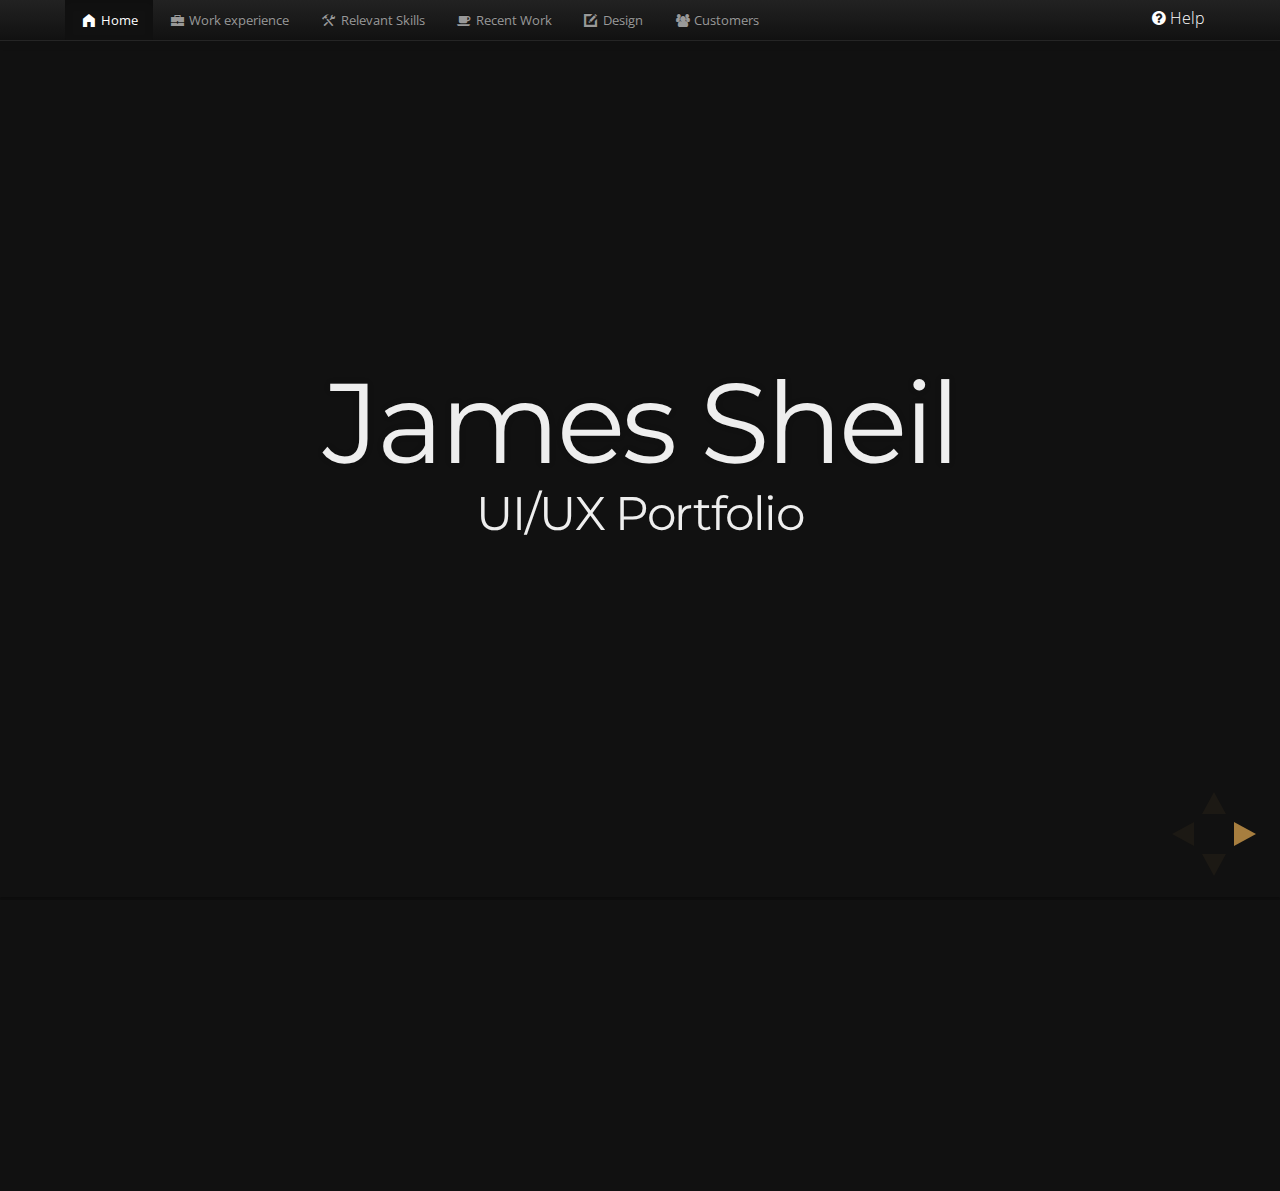
==== commit c97b1f9c: "changes" ====
--- a/personal/index.html
+++ b/personal/index.html
@@ -20,6 +20,7 @@
                 <link rel="stylesheet" href="css/css/tc_font_icons.css">
                 <link rel="stylesheet" href="css/jsheil-custom.css">
                 <link rel="stylesheet" type="text/css" href="http://fonts.googleapis.com/css?family=Open+Sans" />
+                <link href="http://fonts.googleapis.com/css?family=Lobster" rel="stylesheet" type="text/css" />
 <link rel="stylesheet" href="bootstrap/css/bootstrap-responsive.min.css">
 
     <!-- For syntax highlighting -->
@@ -78,22 +79,15 @@
           <h3>UI/UX Portfolio</h3>
         </section>
 
-        <section>
-aa<i class="tc-font-icon-help"></i>bb
+        <section id="js-slide-overview">
           <h2>Overview</h2>
           <p>
             This presentation is intended to highlight some of the UI/UX projects I have worked on and relevant experience...
           </p>
-
-<!--
-          <aside class="notes">
-            Oh hey, these are some notes. They'll be hidden in your presentation, but you can see them if you open the speaker notes window (hit 's' on your keyboard).
-          </aside>
--->
-        </section>
-
-          <section id="experiences" data-state="bg-coral">
-            <h3 style="text-shadow:-4px 4px 2px #000"><span class="mocticons mo-group"></span>&nbsp;Work Experience</h3>
+        </section>
+
+          <section  id="js-slide-workexperience" data-state="bg-coral">
+            <h3 style="text-shadow:-4px 4px 2px #000">Work Experience</h3>
   <div id="timeline">
     <ul id="dates">
       <li><a href="#1999">1999</a></li>
@@ -130,53 +124,49 @@
   </div>
     </section>
 
-<section id="experiences_wbtsystems_01">
-            <h3 style="text-shadow:-4px 4px 2px #000"><span class="mocticons mo-quote"><strong>R&D Product UX/UI Lead</strong></span></h3>
-            <a href="//goo.gl/maps/981nN" target="_blank"><small><span class="mocticons mo-map"></span>WBT Systems, Dublin</small></a><br />
-            <small><em>From November 2011 to Present</em></small>
+<section id="js-slide-experience-wbt01">
+            <h3 style="text-shadow:-4px 4px 2px #000"><strong>R&D Product UX/UI Lead</strong></h3>
+            <a href="http://www.wbtsystems.com" target="_blank">WBT Systems, Dublin</a><br />
+            <em>From November 2011 to Present</em>
             <p class="textblock" style="text-align:justify">
-            <ul>
-              <li class="fragment">Understanding customer and market business requirements and translating these into UX core product features.</li>
-              <li class="fragment">Leading a team of 3 -5 UI/UX developers to conceive, analyse, hand code and test our ideas.</li>
-              <li class="fragment">Establish best practice guidelines in all aspects of product UI/UX development, incl. Accessibility, Fluid/Responsive Layouts, Cross-Browser Compliance and multiple platform support.</li>
-<li class="fragment">Focused on user-centric designs within an agile, collaborative environment.</li>             
-<li class="fragment">Champion experimentation and use of new innovative UI/UX technologies and trends within the core product.</li>
-<li class="fragment">Own the user interface specifications documentation from the design phase through to development.</li>
+            <ul class="js-list">
+              <li class="fragment"><i class="tc-font-icon-check" style="display:inline-block;position:absolute;left:-20px;"></i>Understanding customer and market business <span class="label label-info">requirements</span> and translating these into <span class="label label-warning">UX core product features</span>.</li>
+              <li class="fragment"><i class="tc-font-icon-check" style="display:inline-block;position:absolute;left:-20px;"></i><span class="label label-success">Leading</span> a team of 3 -5 UI/UX developers to conceive, analyse, hand code and test our ideas.</li>
+              <li class="fragment"><i class="tc-font-icon-check" style="display:inline-block;position:absolute;left:-20px;"></i>Establish best practice guidelines in all aspects of <span class="label label-warning">product UI/UX development</span>, incl. Accessibility, Fluid/Responsive Layouts, Cross-Browser Compliance and multiple platform support.</li>
+<li class="fragment"><i class="tc-font-icon-check" style="display:inline-block;position:absolute;left:-20px;"></i>Focused on <span class="label label-info">user-centric designs</span> within an <span class="label label-important">agile</span>, collaborative environment.</li>             
+<li class="fragment"><i class="tc-font-icon-check" style="display:inline-block;position:absolute;left:-20px;"></i>Champion <span class="label label-default">experimentation</span> and use of new <span class="label label-warning">innovative UI/UX technologies</span> and trends within the core product.</li>
+<li class="fragment"><i class="tc-font-icon-check" style="display:inline-block;position:absolute;left:-20px;"></i><span class="label label-info">Own</span> the user interface specifications documentation from the <span class="label label-success">design phase through to development</span>.</li>
             </ul>
 </p>          </section>
-<section id="experiences_wbtsystems_02">
-            <h3 style="text-shadow:-4px 4px 2px #000"><span class="mocticons mo-quote"><strong>Senior Technical Solutions Consultant & Customer Services UX/UI Lead</strong></span></h3>
-            <a href="//goo.gl/maps/981nN" target="_blank"><small><span class="mocticons mo-map"></span>WBT Systems, Dublin</small></a><br />
-            <small><em>From September 2006 to November 2012</em></small>
+<section id="js-slide-experience-wbt02">
+            <h3 style="text-shadow:-4px 4px 2px #000"><strong>Senior Technical Solutions Consultant & Customer Services UX/UI Lead</strong></h3>
+            <a href="http://www.wbtsystems.com" target="_blank">WBT Systems, Dublin</a><br />
+            <em>From September 2006 to November 2012</em>
             <p class="textblock" style="text-align:justify">
-            <ul>
-              <li class="fragment">Present product features and benefits to management, staff, customers and partners while setting up and running product demonstrations.</li>
-              <li class="fragment">Collaborate with Product Team, Executive Team, Creative & Technology Leads to help define and roadmap deliverables for experience projects.</li>
-              <li class="fragment">Act as Lead UI/UX designer and contact point for all services-based projects and customisations. This includes communicating the product UI/UX vision and technical implementation to customers and customer outsourced vendors and design agencies.</li>
+            <ul class="js-list">
+              <li class="fragment"><i class="tc-font-icon-check" style="display:inline-block;position:absolute;left:-20px;"></i><span class="label label-warning">Present product features</span> and benefits to management, staff, customers and partners while setting up and <span class="label label-info">running product demonstrations</info>.</li>
+              <li class="fragment"><i class="tc-font-icon-check" style="display:inline-block;position:absolute;left:-20px;"></i><span class="label label-success">Collaborate</span> with Product Team, Executive Team, Creative & Technology Leads to help <span class="label label-important">define and roadmap</span> deliverables for experience projects.</li>
+              <li class="fragment"><i class="tc-font-icon-check" style="display:inline-block;position:absolute;left:-20px;"></i>Act as <span class="label label-warning">Lead UI/UX designer</span> and contact point for all services-based projects and customisations. This includes communicating the product <span class="label label-info">UI/UX vision</span> and technical implementation to customers and customer outsourced vendors and design agencies.</li>
   </ul>
             
 </p>          </section>
 
-          <section id="summary_skills" data-state="bg-brown">
+          <section id="js-slide-experience-skills" data-state="bg-brown">
   <h2>Relevant Skills</h2>
   <img src="img/relevantskills.png"></img>
-  <!--      
-            <p class="textblock" style="text-align:justify">
-
-JavaScript, JavaScript Libraries (e.g. jQuery/YUI etc.) HTML (incl. HTML5), CSS (incl. CSS3), XML, Web Programming, JSON, Fluid/Responsive Layouts and Designs, UI and User Experience Product and Solution Development, AGILE Methodology, Wireframing and UX/UI Design, Balsamiq, MockFlow, PhotoShop, Flash, AJAX, SCORM, Cross-Platform Support, Cross-Browser Compatibility, Section 508 Compliance, SQL, Oracle, SQL Server, Java, JSP, Servlets, MS Office (PowerPoint, Word, Excel, Access), E-Learning content creation, ADDIE Process, Articulate, Captivate, Adobe Product Set, Bug Tracking Systems (e.g. Bugzilla).    
--->
+
 </section>
 
 
-        <section data-state="bg-coral" id="uiux_work_01">
-            <h3 style="text-shadow:-4px 4px 2px #000"><span class="mocticons mo-group"></span>Recent UX & UI Work</h3>
+        <section data-state="bg-coral" id="js-slide-recent-001">
+            <h3 style="text-shadow:-4px 4px 2px #000">Recent UX & UI Work</h3>
               <h4>R&D Product UX/UI Lead for LMS Server Product Overhaul</h4>
         <p class="fragment">A core strength of the WBT Systems principle product - the <a href="http://www.wbtsystems.com/product/" target="_blank">TopClass LMS</a> - is its capacity to be radically modified and moulded to fit a customer's vision, both functionally and aesthetically via customisation by Services.<br/>This flexibility led to a focus in R&D on new functionality to the detriment of the <em>overall User Experience</em>.</p><p class="fragment">Having championed the call to <em>redesign the LMS UX and UI</em> for a number of years ... I was chomping at the bit to get my hands on the product and help provide some TLC to the UI & particularly the UX, moving to a more <strong>user-centric design</strong>.<br/>My many years on the coal face, helping customers with their own UI/UX project overhauls of the LMS, help to ensure that my concepts are <em>data-driven and based on real user feedback and concerns</em>.</p>
 <div  class="fragment"><p>This project is up-and-running for a number of months now ... and is keeping myself and my UI/UX team on our toes.</p>
         </div>
   </section>
 
-<section> 
+<section id="js-slide-recent-002"> 
           <h2>Some of the UX Features Added</h2>
 <ul>
 <li class="fragment"><pre><code>Emphasis on user interaction and presentation via data-driven streams as 'snippets/feeds'</code></pre></li>
@@ -190,8 +180,8 @@
 </ul>       
         </section>
   
-  <section data-state="bg-coral" id="uiux_work_01_cont">
-<section> 
+  <section data-state="bg-coral" id="js-slide-recent-003">
+<section id="js-slide-recent-003a"> 
           <h2>Some of the UX Features Added Contd.</h2>
 <ul>
 <li class="fragment"><pre><code>jQuery based</code></pre></li>          
@@ -202,14 +192,14 @@
 
 <span class="more fragment" style="font-size:.9em"><p class="textblock" style="text-align:right"><a href="javascript:void(0)" onClick="Reveal.down();" rel="next"><em>to take a closer look ... try moving <span style="text-decoration:underline;">down</span></em></a></p></span>       
 </section>
-<section> 
+<section id="js-slide-recent-003b"> 
 <h2>UX Applied to LMS Product Overview</h2>
 <iframe src="//player.vimeo.com/video/79964445" width="500" height="333" frameborder="0" webkitallowfullscreen mozallowfullscreen allowfullscreen></iframe> <p><a href="http://vimeo.com/79964445" target="_blank">Product UI/UX Video<span style="font-size: 0.75em"> - click here if video does not appear</span></a>.</p>
 
 <span class="more fragment" style="font-size:.9em"><p class="textblock" style="text-align:right"><a href="javascript:void(0)" onClick="Reveal.down();" rel="next"><em>for even more ... move <span style="text-decoration:underline;">down a notch</span></em></a></p></span>       
         </section>
 
-        <section>
+        <section id="js-slide-recent-003c">
 <h3>LMS Product Old vs. UX Overhaul</h3>
 <em>scroll through screenshots provided below</em>
 <div class="bs-docs-example" style="top:10px;">
@@ -277,15 +267,15 @@
 </div>
         </section>        
 </section>
-        <section data-state="bg-coral" id="uiux_work_02a">
+        <section data-state="bg-coral" id="js-slide-recent-004">
             <h3 style="text-shadow:-4px 4px 2px #000"><span class="mocticons mo-group"></span>Recent UX & UI Work</h3>
               <h4>Customer UX/UI Project</h4>
         <p><strong>Project Background</strong></p>
         <p>The customer <span class="muted">(large global brand)</span> wanted to build on the back of the success of a Capability Assessment Tool delivered by myself and my team in previously for a number of Business Functions.</p><p>They first approached WBT in March 2012 with a view to convert a suite of excel-based business processes and tools to integrated online components hosted within the the TopClass LMS. These tools are all in the area of organisational and individual competency management and assessment.</p> 
 </p>
   </section>  
-        <section data-state="bg-coral" id="uiux_work_02b">
-    <section> 
+        <section data-state="bg-coral" id="js-slide-recent-005">
+    <section id="js-slide-recent-005a"> 
               <h4>Customer UX/UI Project</h4>
         <p><strong>Customer UX Case</strong></p>
 <ul>
@@ -300,17 +290,17 @@
 </li>
 </ul>
   </section>
-  <section>
+  <section id="js-slide-recent-005b">
   <h3>Moved from Original Excel-based Assessment Process UX</h3>
 <iframe src="//player.vimeo.com/video/79868321?byline=0&amp;portrait=0" width="500" height="257" frameborder="0" webkitallowfullscreen mozallowfullscreen allowfullscreen></iframe> <p><a href="http://vimeo.com/79868321" target="_blank">Customer Manual Capability Assessment Tool<span style="font-size: 0.75em"> - click here if video does not appear</span></a>.</p>
 <span class="more fragment" style="font-size:.9em"><p class="textblock" style="text-align:right"><a href="javascript:void(0)" onClick="Reveal.down();" rel="next"><em>to take a look at the results <span style="text-decoration:underline;">move down</span></em></a></p></span>       
   </section>
-  <section>
+  <section id="js-slide-recent-005c">
   <h3>To the Migrated Assessment Process UX</h3>
 <iframe src="//player.vimeo.com/video/79874838?byline=0&amp;portrait=0" width="500" height="257" frameborder="0" webkitallowfullscreen mozallowfullscreen allowfullscreen></iframe> <p><a href="http://vimeo.com/79874838" target="_blank">Customer UX Online Migrated Capability Assessment Tool<span style="font-size: 0.75em"> - click here if video does not appear</span></a>.</p>
   </section>  
 </section>    
-        <section data-state="bg-coral" id="uiux_work_02c">
+        <section data-state="bg-coral" id="js-slide-recent-006">
               <h4>Customer UX/UI Project</h4>
         <p><strong>Customer Acknowledged Results & Benefits</strong></p>
 <blockquote>"Creating custom role-based workflows to manage the various Assessment processes."</blockquote>
@@ -321,12 +311,12 @@
 <blockquote>"Using jQuery JavaScript Plugins and libraries to re-engineer UI/UX screens for end-users, while ensuring that performance for remote/low bandwidth users remained acceptable."</blockquote>
 <blockquote>"Integrating with core TopClass product features, e.g. LMS Catalogue/Enrolments etc. particularly regarding the creation of Competency-based Development Plans."</blockquote>
   </section>
-  <section>
+  <section id="js-slide-design">
           <h2>Sample UI/UX Design</h2>
           <p>Below are a couple of examples of UI/UX concepts from initial design to final output </p>
      <iframe src="http://www.slideshare.net/slideshow/embed_code/28459126?rel=0" width="597" height="486" frameborder="0" marginwidth="0" marginheight="0" scrolling="no" style="border:1px solid #CCC;border-width:1px 1px 0;margin-bottom:5px" allowfullscreen> </iframe> <div style="margin-bottom:5px"> <strong> <a href="https://www.slideshare.net/JamesSheil/my-uiux-design" title="My UI-UX Design" target="_blank">My UI-UX Design from James Sheil<span style="font-size: 0.75em"> - click here if presentation does not load</span></a></strong> </div>
         </section>
-        <section>
+        <section id="js-slide-instructdesign">
           <h2>Instructional Design</h2>
           <p style="text-align: left;">My work as an <em>Instructional Designer</em> also helped greatly to hone my UI/UX skills over the years.</p><br/>
           <p style="text-align: left;background: rgba(255,255,255,.05);">I worked with customers to both advise on, and develop online learning materials. The <em>ADDIE</em> Instructional Design Process provided the framework for these projects.</p><br/>
@@ -344,8 +334,8 @@
           </ul> 
         </section>
         
-        <section data-state="customers">
-            <section data-state="customers1">
+        <section data-state="customers" id="js-slide-customers">
+            <section data-state="customers1" id="js-slide-customers-a">
           <h2>Sample Customer UI/UX Work</h2>
 <ul class="media-list">
   <li class="media">
@@ -388,7 +378,7 @@
   </p>
 </div>
 </section>
-<section data-state="customers2">
+<section data-state="customers2" id="js-slide-customers-b">
         <h2>Sample Customer UI/UX Work</h2>
         <ul class="media-list">
   <li class="media">
@@ -424,7 +414,7 @@
 </ul>
       </section>
   </section>
-        <section>
+        <section id="js-slide-end">
           <h1>THE END</h1>
           <h3>BY James Sheil</h3>
           <br/><br/>
--- a/personal/css/jsheil-custom.css
+++ b/personal/css/jsheil-custom.css
@@ -255,3 +255,62 @@
   padding-right: 10px;
   color: #fff;
 }
+
+.reveal .slides>section, .reveal .slides>section>section {
+  padding-top: 5px;
+}
+
+.reveal .js-highlight-1 {
+  padding: 1px;
+  padding-left: 3px;
+  padding-right: 3px;
+	color: #504f4f;
+	background: #cccccc;
+	border: #666 2px solid;
+	border-radius: 6px;
+	text-shadow: 0px 2px 1px #bbbaba;
+}
+
+.reveal .js-highlight-2 {
+    /*stitching*/
+    outline: 1px dashed #98abb9;
+    outline-offset: -5px;
+     
+    background-color: #556068;
+     
+    /*shadow*/
+    -webkit-box-shadow: 2px 2px 2px #000;
+    -moz-box-shadow: 2px 2px 2px #000;
+    box-shadow: 2px 2px 2px #000;
+ }   
+
+.reveal .js-highlight-3 {
+padding: 5px 0;
+margin: 2px 0 0;
+background-color: #ffffff;
+border: 1px solid #ccc;
+border: 1px solid rgba(0, 0, 0, 0.2);
+-webkit-border-radius: 6px;
+-moz-border-radius: 6px;
+border-radius: 6px;
+-webkit-box-shadow: 0 5px 10px rgba(0, 0, 0, 0.2);
+-moz-box-shadow: 0 5px 10px rgba(0, 0, 0, 0.2);
+box-shadow: 0 5px 10px rgba(0, 0, 0, 0.2);
+-webkit-background-clip: padding-box;
+-moz-background-clip: padding;
+background-clip: padding-box;
+}  
+
+.reveal .label, .reveal .badge {
+display: inline-block;
+padding: 2px 4px;
+font-weight: bold;
+color: #ffffff;
+text-shadow: 0 -1px 0 rgba(0, 0, 0, 0.25);
+white-space: normal;
+vertical-align: baseline;
+}    
+
+ul.js-list li {
+  list-style-type: none;
+}
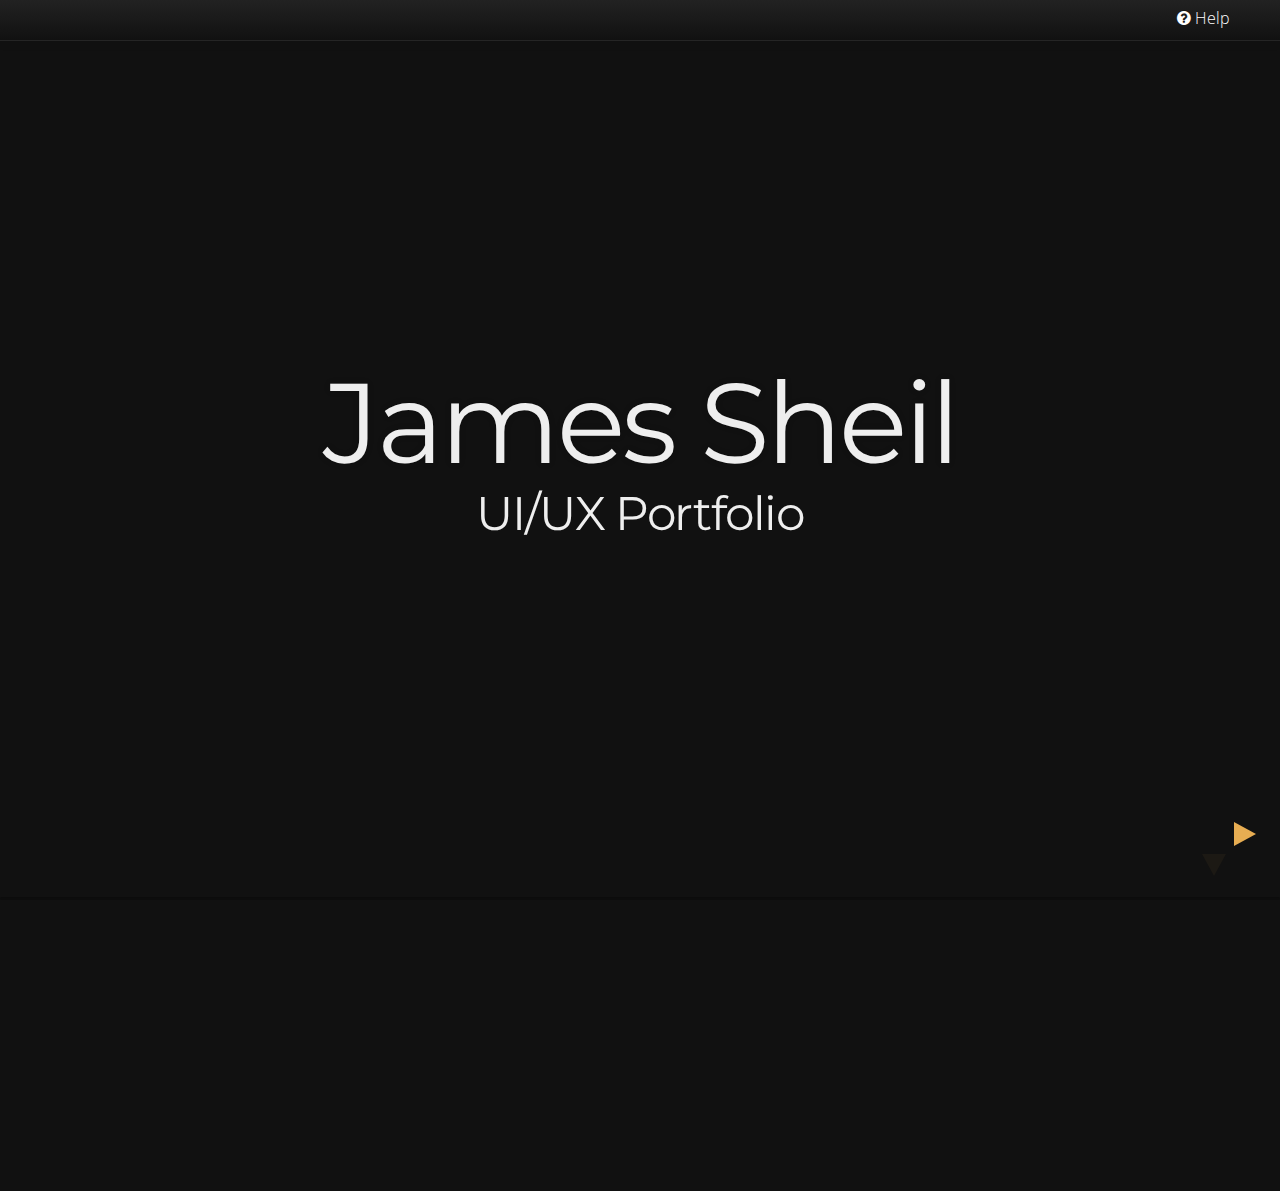
==== commit 56f52534: "changes" ====
--- a/personal/index.html
+++ b/personal/index.html
@@ -14,14 +14,16 @@
 
     <meta name="viewport" content="width=device-width, initial-scale=1.0, maximum-scale=1.0, user-scalable=no">
 
-                <link rel="stylesheet" href="bootstrap/css/bootstrap.min.css">
+    <link rel="stylesheet" href="bootstrap/css/bootstrap.min.css">
     <link rel="stylesheet" href="css/reveal.min.css">
     <link rel="stylesheet" href="css/theme/night.css" id="theme">
-                <link rel="stylesheet" href="css/css/tc_font_icons.css">
-                <link rel="stylesheet" href="css/jsheil-custom.css">
-                <link rel="stylesheet" type="text/css" href="http://fonts.googleapis.com/css?family=Open+Sans" />
-                <link href="http://fonts.googleapis.com/css?family=Lobster" rel="stylesheet" type="text/css" />
-<link rel="stylesheet" href="bootstrap/css/bootstrap-responsive.min.css">
+    <link rel="stylesheet" href="css/css/tc_font_icons.css">
+    <link rel="stylesheet" type="text/css" href="http://fonts.googleapis.com/css?family=Open+Sans" />
+    <link href="http://fonts.googleapis.com/css?family=Lobster" rel="stylesheet" type="text/css" />
+    <link rel="stylesheet" href="plugin/Gallery-2.12.1/css/blueimp-gallery.min.css">
+    <link rel="stylesheet" href="bootstrap/css/bootstrap-responsive.min.css">
+
+    <link rel="stylesheet" href="css/jsheil-custom.css">
 
     <!-- For syntax highlighting -->
     <link rel="stylesheet" href="lib/css/zenburn.css">
@@ -36,435 +38,474 @@
     <![endif]-->
   </head>
 
-  <body>    
-<div class="navbar navbar-inverse navbar-fixed-top">
-  <div class="navbar-inner">
-    <div class="container">
-      <button class="btn btn-navbar" type="button" data-target=".nav-collapse" data-toggle="collapse">
-      <span class="icon-bar"></span>
-      <span class="icon-bar"></span>
-      <span class="icon-bar"></span>
-      </button>
-      <a class="brand" href="#" onmouseover="document.getElementById('hint').style.display='block';" onmouseout="document.getElementById('hint').style.display='none';" style="float:right;padding-right:20px;"><i class="tc-font-icon-help-circled"></i>Help</a>
-      <div class="nav-collapse collapse">
-        <ul class="nav">
-        <li class="active" id="nav-home">
-          <a href="#/1"><i class="tc-font-icon-home"></i> Home</a>
-        </li>
-        <li id="nav-work">
-          <a href="#/2"><i class="tc-font-icon-briefcase"></i> Work experience</a>
-        </li>
-        <li id="nav-relevant">
-          <a href="#/5"><i class="tc-font-icon-tools"></i> Relevant Skills</a>
-        </li>
-        <li id="nav-recent">
-          <a href="#/6"><i class="tc-font-icon-coffee"></i> Recent Work</a>
-        </li>
-        <li id="nav-design">
-          <a href="#/12"><i class="tc-font-icon-edit-alt"></i> Design</a>
-        </li>
-        <li id="nav-customers">
-          <a href="#/14"><i class="tc-font-icon-users"></i> Customers</a>
-        </li>
-        </ul>
+  <body>
+    <div class="navbar navbar-inverse navbar-fixed-top">
+      <div class="navbar-inner">
+        <div class="container">
+          <button class="btn btn-navbar" type="button" data-target=".nav-collapse" data-toggle="collapse">
+          <span class="icon-bar"></span>
+          <span class="icon-bar"></span>
+          <span class="icon-bar"></span>
+          </button>
+          <a class="brand" href="#" id="nav-help" ><i class="tc-font-icon-help-circled"></i>Help</a>
+          <div class="nav-collapse collapse" id="nav-menu">
+            <ul class="nav">
+            <li class="" id="nav-home">
+              <a href="#/1"><i class="tc-font-icon-home"></i> Home</a>
+            </li>
+            <li id="nav-work">
+              <a href="#/2"><i class="tc-font-icon-briefcase"></i> Work experience</a>
+            </li>
+            <li id="nav-relevant">
+              <a href="#/5"><i class="tc-font-icon-tools"></i> Relevant Skills</a>
+            </li>
+            <li id="nav-recent">
+              <a href="#/6"><i class="tc-font-icon-coffee"></i> Recent Work</a>
+            </li>
+            <li id="nav-design">
+              <a href="#/14"><i class="tc-font-icon-edit-alt"></i> Design</a>
+            </li>
+            <li id="nav-customers">
+              <a href="#/16"><i class="tc-font-icon-users"></i> Customers</a>
+            </li>
+            </ul>
           </div>
         </div>
       </div>
-</div>
+    </div>
+
     <div class="reveal" style="">
       <!-- Any section element inside of this container is displayed as a slide -->
       <div class="slides">
-        <section>
+        <!-- Start -->
+        <section id="js-slide-start">
           <h1>James Sheil</h1>
           <h3>UI/UX Portfolio</h3>
         </section>
-
+        <!-- Overview -->
         <section id="js-slide-overview">
           <h2>Overview</h2>
           <p>
             This presentation is intended to highlight some of the UI/UX projects I have worked on and relevant experience...
           </p>
         </section>
-
-          <section  id="js-slide-workexperience" data-state="bg-coral">
-            <h3 style="text-shadow:-4px 4px 2px #000">Work Experience</h3>
-  <div id="timeline">
-    <ul id="dates">
-      <li><a href="#1999">1999</a></li>
-      <li><a href="#2004">2004</a></li>
-      <li><a href="#2006">2006</a></li>
-      <li><a href="#2011">2011</a></li>
-    </ul>
-    <ul id="issues">
-      <li id="1999">
-        <a href="http://www.adobe.com" target="_blank" itemprop="affiliation"><img src="img/adobe.png" width="256" height="256" /></a>
-        <h4 >August 1999 - July 2004</h4>
-        <h4 class="js-job-title">Technical Solutions Consultant</h4>
-        <h4 style=""><a href="#">Dublin</a></h4>
+        <!-- Work Experience 1 -->
+        <section id="js-slide-workexperience_001" data-state="bg-coral">
+          <h3 style="text-shadow:-4px 4px 2px #000">Work Experience</h3>
+          <div id="timeline">
+            <ul id="dates">
+              <li><a href="#1999">1999</a></li>
+              <li><a href="#2004">2004</a></li>
+              <li><a href="#2006">2006</a></li>
+              <li><a href="#2011">2011</a></li>
+            </ul>
+            <ul id="issues">
+              <li id="1999">
+                <a href="http://www.adobe.com" target="_blank" itemprop="affiliation"><img src="img/adobe.png" /></a>
+                <h4 style="font-size:smaller;">August 1999 - July 2004</h4>
+                <h4 class="js-job-title">Technical Solutions Consultant</h4>
+                <h4 style=""><a href="#">Dublin</a></h4>
+              </li>
+              <li id="2004">
+                <a href="http://www.wbtsystems.com" target="_blank" itemprop="affiliation"><img src="img/wbt_systems.jpg" /></a>
+                <h4 style="font-size:smaller;">July 2004 - August 2006</h4>
+                <h4 class="js-job-title">Senior Technical Solutions Consultant</h4>
+                <h4 style=""><a href="#">Dublin</a></h4>
+              </li>
+              <li id="2006">
+                <a href="http://www.wbtsystems.com" target="_blank" itemprop="affiliation"><img src="img/wbt_systems.jpg" />
+                <h4 style="font-size:smaller;">September 2006 - October 2011</h4>
+                <h4 class="js-job-title">Lead Technical Solutions Consultant & Customer Services UX/UI Lead</h4>
+                <h4 style=""><a href="#">Dublin</a></h4>
+              </li>
+              <li id="2011">
+                <a href="http://www.wbtsystems.com" target="_blank" itemprop="affiliation"><img src="img/wbt_systems.jpg" /></a>
+                <h4 style="font-size:smaller;">November 2011 - present</h4>
+                <h4 class="js-job-title">R&amp;D Product UX/UI Lead</h4>
+                <h4 style=""><a href="#">Dublin</a></h4>
+              </li>
+            </ul>
+          </div>
+        </section>
+        <section id="js-slide-experience_002">
+          <h3 style="text-shadow:-4px 4px 2px #000"><strong>R&amp;D Product UX/UI Lead</strong></h3>
+          <a href="http://www.wbtsystems.com" target="_blank">WBT Systems, Dublin</a><br />
+          <em>From November 2011 to Present</em>
+          <p class="textblock" style="text-align:justify">
+            <ul class="js-list">
+              <li class="fragment"><i class="tc-font-icon-check" ></i>Understanding customer and market business <span class="label label-info">requirements</span> and translating these into <span class="label label-warning">UX core product features</span>.</li>
+              <li class="fragment"><i class="tc-font-icon-check" ></i><span class="label label-success">Leading</span> a team of 3 -5 UI/UX developers to conceive, analyse, hand code and test our ideas.</li>
+              <li class="fragment"><i class="tc-font-icon-check" ></i>Establish best practice guidelines in all aspects of <span class="label label-warning">product UI/UX development</span>, incl. Accessibility, Fluid/Responsive Layouts, Cross-Browser Compliance and multiple platform support.</li>
+              <li class="fragment"><i class="tc-font-icon-check" ></i>Focused on <span class="label label-info">user-centric designs</span> within an <span class="label label-important">agile</span>, collaborative environment.</li>
+              <li class="fragment"><i class="tc-font-icon-check" ></i>Champion <span class="label label-default">experimentation</span> and use of new <span class="label label-warning">innovative UI/UX technologies</span> and trends within the core product.</li>
+              <li class="fragment"><i class="tc-font-icon-check" ></i><span class="label label-info">Own</span> the user interface specifications documentation from the <span class="label label-success">design phase through to development</span>.</li>
+            </ul>
+          </p>          
+        </section>
+        <section id="js-slide-experience_003">
+          <h3 style="text-shadow:-4px 4px 2px #000"><strong>Senior Technical Solutions Consultant &amp; Customer Services UX/UI Lead</strong></h3>
+          <a href="http://www.wbtsystems.com" target="_blank">WBT Systems, Dublin</a><br />
+          <em>From September 2006 to November 2012</em>
+          <p class="textblock" style="text-align:justify">
+            <ul class="js-list">
+              <li class="fragment"><i class="tc-font-icon-check" ></i><span class="label label-warning">Present product features</span> and benefits to management, staff, customers and partners while setting up and <span class="label label-info">running product demonstrations</info>.</li>
+              <li class="fragment"><i class="tc-font-icon-check" ></i><span class="label label-success">Collaborate</span> with Product Team, Executive Team, Creative & Technology Leads to help <span class="label label-important">define and roadmap</span> deliverables for experience projects.</li>
+              <li class="fragment"><i class="tc-font-icon-check" ></i>Act as <span class="label label-warning">Lead UI/UX designer</span> and contact point for all services-based projects and customisations. This includes communicating the product <span class="label label-info">UI/UX vision</span> and technical implementation to customers and customer outsourced vendors and design agencies.</li>
+            </ul>
+          </p>
+        </section>
+        <section id="js-slide-skills" data-state="bg-brown">
+          <h2>Relevant Skills</h2>
+          <img src="img/relevantskills.png" alt="skills word map" title="skills word map"></img>
+        </section>
+        <section data-state="bg-coral" id="js-slide-recent_001">
+          <h3 style="text-shadow:-4px 4px 2px #000">Recent UX & UI Work</h3>
+          <h4>R&amp;D Product UX/UI Lead for LMS Server Product Overhaul</h4>
+          <p class="fragment">A core strength of the WBT Systems principle product - the <a href="http://www.wbtsystems.com/product/" target="_blank">TopClass LMS</a> - is its capacity to be radically modified and moulded to fit a customer's vision, both functionally and aesthetically via customisation by Services.</p>
+          <p class="fragment">Having championed the call to <em>redesign the LMS UX and UI</em> for a number of years ... I was chomping at the bit to get my hands on the product and help provide some TLC to the UI &amp; particularly the UX, moving to a more <strong>user-centric design</strong>.<br/>My many years on the coal face, helping customers with their own UI/UX project overhauls of the LMS, help to ensure that my concepts are <em>data-driven and based on real user feedback and concerns</em>.</p>
+          <div  class="fragment">
+            <p>This project is up-and-running for a number of months now ... and is keeping myself and my UI/UX team on our toes.</p>
+          </div>
+        </section>
+        <section id="js-slide-recent_002">
+          <h2>Some of the UX Features Added</h2>
+            <ul class="js-list">
+              <li class="fragment"><pre><code>Emphasis on user interaction and presentation via data-driven streams as 'snippets/feeds'</code></pre></li>
+              <li class="fragment"><pre><code>Simplified, concise adminstration and learner workflow</code></pre></li>
+              <li class="fragment"><pre><code>Single Sign On via Facebook, LinkedIn etc.</code></pre></li>
+              <li class="fragment"><pre><code>Consistent, intelligent use of user context and options via integrated menus.</code></pre></li>
+              <li class="fragment"><pre><code>Feature rich HTML5 and CSS3</code></pre></li>
+              <li class="fragment"><pre><code>Responsive, fluid layout based on Bootstrap Framework</code></pre></li>
+              <li class="fragment"><pre><code>Full cross browser ... well IE8 and above anyways ...</code></pre></li>
+              <li class="fragment"><pre><code>LESS based CSS</code></pre></li>
+            </ul>
+        </section>
+        <section id="js-slide-recent_003">
+          <h2>Some of the UX Features Added Contd.</h2>
+          <ul class="js-list">
+            <li class="fragment"><pre><code>jQuery based</code></pre></li>
+            <li class="fragment"><pre><code>Web Font Icons</code></pre></li>
+            <li class="fragment"><pre><code>Multi-lingual support</code></pre></li>
+            <li class="fragment"><pre><code>All of this ... and Section 508 compliance for learner users</code></pre></li>
+          </ul>
+        </section>
+        <section id="js-slide-recent_004">
+          <h4>Take a look at some of the features added below ...</h4>
+          <div>
+            <iframe allowfullscreen="" src="https://player.vimeo.com/video/79964445" width="500" height="333" frameborder="0"></iframe>
+          </div>
+          <br/>
+          <p>
+            <a href="http://vimeo.com/79964445" target="_blank">
+              <i class="tc-font-icon-video"></i> Product UI/UX Video<span style="font-size: 0.75em"> - click here if media does not display correctly</span>
+            </a>.
+          </p>
+        </section>
+        <section id="js-slide-recent_005">
+          <h3>Product UX Overhaul</h3>
+          <p>click on any thumbnail below to view</p>
+          <div id="links">
+            <a href="img/tc922_login.png" title="Pre Overhaul Log In">
+                <img src="img/tc922_login.png" alt="Pre Overhaul Log In" class="links-thumbnail" />
+            </a>
+            <a href="img/tc950_login.png" title="Post Overhaul Login">
+                <img src="img/tc950_login.png" alt="Post Overhaul Login" class="links-thumbnail" />
+            </a>
+            <a href="img/tc922_home.png" title="Pre Overhaul Home Screen">
+                <img src="img/tc922_home.png" alt="Pre Overhaul Home Screen" class="links-thumbnail" />
+            </a>
+            <a href="img/tc950_home.png" title="Post Overhaul Home Screen">
+                <img src="img/tc950_home.png" alt="Post Overhaul Home Screen" class="links-thumbnail" />
+            </a>
+            <a href="img/tc922_activitylist.png" title="Pre Overhaul Activity List Screen">
+                <img src="img/tc922_activitylist.png" alt="Pre Overhaul Activity List Screen" class="links-thumbnail" />
+            </a>
+            <a href="img/tc950_activitylist.png" title="Post Overhaul Activity List Screen">
+                <img src="img/tc950_activitylist.png" alt="Post Overhaul Activity List Screen" class="links-thumbnail" />
+            </a>
+            <a href="img/tc922_editactivityl.png" title="Pre Overhaul Activity Edit Screen">
+                <img src="img/tc922_editactivityl.png" alt="Pre Overhaul Activity Edit Screen" class="links-thumbnail" />
+            </a>
+            <a href="img/tc950_createnew.png" title="Post Overhaul Activity Create Screen">
+                <img src="img/tc950_createnew.png" alt="Post Overhaul Activity Create Screen" class="links-thumbnail" />
+            </a>
+            <a href="img/tc950_conference.png" title="Post Overhaul Conference Activity Edit Screen">
+                <img src="img/tc950_conference.png" alt="Post Overhaul Conference Activity Edit Screen" class="links-thumbnail" />
+            </a>
+          </div>
+        </section>
+        <section data-state="bg-coral" id="js-slide-recent_006">
+          <h3 style="text-shadow:-4px 4px 2px #000">Recent UX &amp; UI Work</h3>
+          <h4>Customer UX/UI Project</h4>
+          <p><strong>Project Background</strong></p>
+          <p>The customer <span class="label label-default" style="font-size:0.7em;font-weight:200;color:#666;">(large global brand)</span> wanted to build on the back of the success of a Capability Assessment Tool delivered by myself and my team previously for a number of Business Functions.</p>
+          <p>They first approached WBT in March 2012 with a view to convert a suite of excel-based business processes and tools to integrated online components hosted within the the TopClass LMS. These tools are all in the area of organisational and individual competency management and assessment.</p>
+        </section>
+        <section data-state="bg-coral" id="js-slide-recent_007">
+          <section id="js-slide-recent_007a">
+            <h4>Customer UX/UI Project</h4>
+            <p><strong>Customer UX Case</strong></p>
+            <ul>
+              <li>An online user/administrative experience.</li>
+              <li>Centralised location of data.</li>
+              <li>Consistent UI/UX for all users.</li>
+              <li>Ability to generate user, manager, country and market level reports of data.</li>
+              <li>Allow for integration with the customer LMS, particularly in the area of creating individual learning plans for the assessment process.</li>
+              <li>Allow for localisation into 10+ new languages (incl. Asian) of the administrative and end-user screens (incl. PDF report generation).</li>
+              <li>Create custom End-user/Manager workflows for the assessment process.
+                <span style="font-size:.9em">
+                  <p class="textblock" style="text-align:right">
+                    <a href="javascript:void(0)" onClick="Reveal.down();" rel="next"><i class="tc-font-icon-down-3"></i><em>to take a look at what happened ... move <span style="text-decoration:underline;">down</span></em></a>
+                  </p>
+              </span>
+              </li>
+            </ul>
+          </section>
+          <section id="js-slide-recent_007b">
+            <span style="font-size:.9em">
+              <p class="textblock" style="text-align:right">
+                <a href="javascript:void(0)" onClick="Reveal.up();" rel="next"><i class="tc-font-icon-up-3"></i><em>back to <span style="text-decoration:underline;">customer UX case</span></em></a>
+              </p>
+            </span>
+            <h4>From the original MS Excel-based assessment process ... </h4>
+            <br/>
+            <iframe src="http://player.vimeo.com/video/79868321?byline=0&amp;portrait=0" width="500" height="257" frameborder="0" webkitallowfullscreen mozallowfullscreen allowfullscreen></iframe>
+            <br/><br/>
+            <p>
+              <a href="http://vimeo.com/79868321" target="_blank">
+                <i class="tc-font-icon-video"></i> excel based process<span style="font-size: 0.75em"> - click here if media does not display correctly</span>
+              </a>.
+            </p>
+            <span class="more fragment" style="font-size:.9em">
+              <p class="textblock" style="text-align:right">
+                <a href="javascript:void(0)" onClick="Reveal.down();" rel="next"><i class="tc-font-icon-down-3"></i><em>to take a look at the results <span style="text-decoration:underline;">move down</span></em>
+                </a>
+              </p>
+            </span>
+          </section>
+          <section id="js-slide-recent_007c">
+          <span style="font-size:.9em">
+            <p class="textblock" style="text-align:right">
+              <a href="javascript:void(0)" onClick="Reveal.up();" rel="next"><i class="tc-font-icon-up-3"></i><em>back to <span style="text-decoration:underline;">excel based process</span></em>
+              </a>
+            </p>
+          </span>
+          <h4>... to the migrated assessment process UX</h4>
+          <br/>
+          <iframe src="http://player.vimeo.com/video/79874838?byline=0&amp;portrait=0" width="500" height="257" frameborder="0" webkitallowfullscreen mozallowfullscreen allowfullscreen></iframe>
+          <br/><br/>
+          <p>
+            <a href="http://vimeo.com/79874838" target="_blank">
+              <i class="tc-font-icon-video"></i> excel based process<span style="font-size: 0.75em"> - click here if media does not display correctly</span>
+            </a>.
+          </p>
+        </section>
+      </section>
+      <section data-state="bg-coral" id="js-slide-recent_008">
+        <h4>Customer Acknowledged Results &amp; Benefits</h4>
+        <p class="triangle-right left">
+          <i class="tc-font-icon-quote-left"></i>Creating custom role-based workflows to manage the various Assessment processes.<i class="tc-font-icon-quote-right"></i>
+        </p>
+        <p class="triangle-right right red">
+          <i class="tc-font-icon-quote-left"></i>Improving on UI/UX for user processes, i.e. the assessment process for end-users and managers.<i class="tc-font-icon-quote-right"></i>
+        </p>
+        <p class="triangle-right left gold">
+          <i class="tc-font-icon-quote-left"></i>Providing a localised UI to handle all current and future languages identified.<i class="tc-font-icon-quote-right"></i>
+        </p>
+        <!--
+        <p class="triangle-right right default">
+          <i class="tc-font-icon-quote-left"></i>Minimising changes required to core product functionality.<i class="tc-font-icon-quote-right"></i>
+        </p>
+        -->
+        <p class="triangle-right left">
+          <i class="tc-font-icon-quote-left"></i>Utilising YUI JavaScript Library Charting functionality to dynamically generate relevant real-time charts for End-Users, Assessors and relevant Management.<i class="tc-font-icon-quote-right"></i>
+        </p>
+        <p class="triangle-right right gold">
+          <i class="tc-font-icon-quote-left"></i>Using jQuery JavaScript Plugins and libraries to re-engineer UI/UX screens for end-users, while ensuring that performance for remote/low bandwidth users remained acceptable.<i class="tc-font-icon-quote-right"></i>
+        </p>
+        <p class="triangle-right right default">
+          <i class="tc-font-icon-quote-left"></i>Integrating with core TopClass product features, e.g. LMS Catalogue/Enrolments etc. particularly regarding the creation of Competency-based Development Plans.<i class="tc-font-icon-quote-right"></i>
+        </p>
+      </section>
+      <section id="js-slide_design">
+        <h4>Below are a couple of examples of UI/UX concepts from initial design to final output </h4>
+        <iframe src="http://www.slideshare.net/slideshow/embed_code/28459126?rel=0" width="597px" height="486px" frameborder="0" marginwidth="0" marginheight="0" scrolling="no" style="border:1px solid #CCC;border-width:1px 1px 0;margin-bottom:5px" allowfullscreen> </iframe><br/><br/><div style="margin-bottom:5px"> <strong> <a href="https://www.slideshare.net/JamesSheil/my-uiux-design" title="My UI-UX Design" target="_blank"><i class="tc-font-icon-video"></i> UX design samples<span style="font-size: 0.75em"> - click here if media does not display correctly</span></a></strong> </div>
+      </section>
+      <section id="js-slide_instructdesign">
+        <h2>Instructional Design</h2>
+        <p style="text-align: left;">My work as an <em>Instructional Designer</em> also helped greatly to hone my UI/UX skills over the years.</p><br/>
+        <p style="text-align: left;background: rgba(255,255,255,.05);">I worked with customers to both advise on, and develop online learning materials. The <em>ADDIE</em> Instructional Design Process provided the framework for these projects.</p><br/>
+        <div style="text-align: left">Some of the skils required included:</div>
+        <ul>
+          <li>Performing needs analysis</li>
+          <li>Employing <strong>Data-Driven</strong> Designs</li>
+          <li>Collaborating with customer subject matter experts</li>
+          <li>Creating <strong><a href="#" id="id-popover" data-placement="top" onclick="return(false)"><i class="tc-font-icon-left"></i>engaging<i class="tc-font-icon-right"></i></a></strong> content
+            <div id="id-contents" class="popover fade top">
+              <div class="arrow"></div>
+              <div class="popover-content" style="background:#1A1A1A;">For a sample course created in Articulate as HTML5 - click <a href="content/topclass_articulate/story_html5.html" target="_blank">here</a></div>
+            </div>
+          </li>
+          <li>Ensuring the content was relevant to the target customer base</li>
+          <li>HTML, HTML5 &amp; SCORM content</li>
+          <li>Tools incl. <em>hand-coded HTML and javascript, Articulate Product Set and Adobe Captivate.</em></li>
+        </ul>
+      </section>
+      <section data-state="customers" id="js-slide-customers">
+        <section data-state="customers1" id="js-slide-customers_001">
+          <h4>Some of the customers I have done UI/UX Work for include:</h4>
+          <br/><br/>
+          <ul class="media-list js-list" style="padding-left:20px;width:100%">
+            <li class="media">
+              <a class="pull-left" href="http://www.diageo.com" target="_blank">
+                <img src="img/diageo1.jpg" alt="Diageo" />
+              </a>
+              <div class="media-body">
+                <br/>
+                <a class="media-heading" href="http://www.diageo.com" target="_blank">Diageo</a>
+                <br/>
+              </div>
+            </li>
+            <li class="media">
+              <a class="pull-left" href="http://www.worldbank.org" target="_blank">
+                <img src="img/worldbank.png" alt="The World Bank" />
+              </a>
+              <div class="media-body">
+                <br/>
+                <a class="media-heading" href="http://www.worldbank.org" target="_blank">The World Bank</a>
+                <br/>
+              </div>
+            </li>
+            <li class="media">
+              <a class="pull-left" href="http://www.valero.com" target="_blank">
+                <img src="img/valero.png" alt="Valero" />
+              </a>
+              <div class="media-body">
+                <br/>
+                <a class="media-heading" href="http://www.valero.com" target="_blank">Valero</a>
+                <br/>
+              </div>
+            </li>
+          </ul>
+          <br/><br/>
+          <div style="font-size:.8em">
+            <p>
+            <a href="javascript:void(0)" onClick="Reveal.down();" rel="next">
+              <em><i class="tc-font-icon-down-3"></i><span>To view more</span> go <span style="text-decoration:underline;">down</span></em>
+            </a>
+            </p>
+          </div>
+        </section>
+        <section data-state="customers2" id="js-slide-customers_002">
+          <h3>  and </h3>
+          <br/><br/>
+          <div>
+            <ul class="media-list js-list" style="padding-left:20px;width:100%">
+              <li class="media">
+                <a class="pull-left" href="http://www.charteredaccountants.com.au/" target="_blank">
+                  <img src="img/icaa.png" alt="Institute of Chartered Accountants of Australia" />
+                </a>
+                <div class="media-body">
+                  <br/>
+                  <a class="media-heading" href="http://www.charteredaccountants.com.au/" target="_blank">Institute of Chartered Accountants of Australia</a>
+                  <br/>
+                </div>
+              </li>
+              <li class="media">
+                <a class="pull-left" href="http://www.miele.com" target="_blank">
+                  <img src="img/miele.png" alt="Miele" />
+                </a>
+                <div class="media-body">
+                  <br/>
+                  <a class="media-heading" href="http://www.miele.com" target="_blank">Miele</a>
+                  <br/>
+                </div>
+              </li>
+              <li class="media">
+                <a class="pull-left" href="http://www.betathetapi.org" target="_blank">
+                  <img src="img/betathetapi_logo.png" alt="Beta Theta Pi" />
+                </a>
+                <div class="media-body">
+                  <br/>
+                  <a class="media-heading" href="http://www.betathetapi.org‎" target="_blank">Beta Theta Pi</a>
+                  <br/>
+                </div>
+              </li>
+            </ul>
+            <br/><br/>
+            <div style="font-size:.8em">
+              <p>
+                <a href="javascript:void(0)" onClick="Reveal.up();" rel="prev">
+                  <em><i class="tc-font-icon-up-3"></i><span>Back </span><span style="text-decoration:underline;">up</span></em>
+                </a>
+              </p>
+            </div>
+          </div>
+        </section>
+      </section>
+      <section id="js-slide-end">
+        <h1>If you'd like to get in touch ...</h1>
+        <br/><br/>
+        <blockquote>
+          <i class="tc-font-icon-mail" style="margin-right: 20px;"></i><a href="mailto:jamesgcsheil@yahoo.co.uk">jamesgcsheil@yahoo.co.uk</a>
+        </blockquote>
+        <blockquote><i class="tc-font-icon-linkedin-squared" style="margin-right: 20px;"></i><a href="http://www.linkedin.com/profile/view?trk=tab_pro&id=84233139" target="_blank">LinkedIn profile</a>
+        </blockquote>
+      </section>
+    </div>
+  </div>
+  <!-- Hint/Help -->
+  <div id="hint">
+    <br />
+    <ul style="line-height:1.5em">
+      <li>
+        <strong>Keyboard shortcuts</strong> for navigation :
+        <ul><br />
+          <li><em>Keyboard arrows</em></li>
+          <li><kbd class="light">P</kbd> / <kbd class="light">PageUp</kbd> : Previous page</li>
+          <li><kbd class="light">N</kbd> / <kbd class="light">PageDown</kbd> / <kbd class="light">Space bar</kbd> : Next page</li>
+          <li><kbd class="light">Esc</kbd> / <kbd class="light">O</kbd> : Overview all the slides</li>
+          <li><kbd class="light">F</kbd> : Fullscreen</li>
+        </ul>
       </li>
-      <li id="2004">
-        <a href="http://www.wbtsystems.com" target="_blank" itemprop="affiliation"><img src="img/wbt_systems.jpg" width="256" height="256" /></a>
-        <h4 style="font-size:smaller;">July 2004 - August 2006</h4>
-        <h4 class="js-job-title">Senior Technical Solutions Consultant</h4>
-        <h4 style=""><a href="#">Dublin</a></h4>
+      <br />
+      <li>
+        <strong>Mouse</strong> for navigation :            
+        <ul><br />
+          <li><em>Mouse Wheel</em> : Previous &amp; Next page</li>
+          <li><em>Left Click</em> on the controls in the bottom right corner</li>
+          <li><em>Left Click</em> on the progress bar at the bottom</li>
+        </ul>
       </li>
-      <li id="2006">
-        <a href="http://www.wbtsystems.com" target="_blank" itemprop="affiliation"><img src="img/wbt_systems.jpg" width="256" height="256" />
-        <h4 style="font-size:smaller;">September 2006 - October 2011</h4>
-        <h4 class="js-job-title">Lead Technical Solutions Consultant & Customer Services UX/UI Lead</h4>
-        <h4 style=""><a href="#">Dublin</a></h4>
-      </li>      
-      <li id="2011">
-        <a href="http://www.wbtsystems.com" target="_blank" itemprop="affiliation"><img src="img/wbt_systems.jpg" width="256" height="256" /></a>
-        <h4 style="font-size:smaller;">November 2011 - present</h4>
-        <h4 class="js-job-title">R&D Product UX/UI Lead</h4>
-        <h4 style=""><a href="#">Dublin</a></h4>
-      </li>
+      <br />
+      <li><em>Touch</em> navigation on devices with <strong>touch input</strong></li>
+      <br/>
+      <li>Hold down <em>Alt</em> and <strong>click</strong> on any element to zoom in on it</li>
     </ul>
   </div>
-    </section>
-
-<section id="js-slide-experience-wbt01">
-            <h3 style="text-shadow:-4px 4px 2px #000"><strong>R&D Product UX/UI Lead</strong></h3>
-            <a href="http://www.wbtsystems.com" target="_blank">WBT Systems, Dublin</a><br />
-            <em>From November 2011 to Present</em>
-            <p class="textblock" style="text-align:justify">
-            <ul class="js-list">
-              <li class="fragment"><i class="tc-font-icon-check" style="display:inline-block;position:absolute;left:-20px;"></i>Understanding customer and market business <span class="label label-info">requirements</span> and translating these into <span class="label label-warning">UX core product features</span>.</li>
-              <li class="fragment"><i class="tc-font-icon-check" style="display:inline-block;position:absolute;left:-20px;"></i><span class="label label-success">Leading</span> a team of 3 -5 UI/UX developers to conceive, analyse, hand code and test our ideas.</li>
-              <li class="fragment"><i class="tc-font-icon-check" style="display:inline-block;position:absolute;left:-20px;"></i>Establish best practice guidelines in all aspects of <span class="label label-warning">product UI/UX development</span>, incl. Accessibility, Fluid/Responsive Layouts, Cross-Browser Compliance and multiple platform support.</li>
-<li class="fragment"><i class="tc-font-icon-check" style="display:inline-block;position:absolute;left:-20px;"></i>Focused on <span class="label label-info">user-centric designs</span> within an <span class="label label-important">agile</span>, collaborative environment.</li>             
-<li class="fragment"><i class="tc-font-icon-check" style="display:inline-block;position:absolute;left:-20px;"></i>Champion <span class="label label-default">experimentation</span> and use of new <span class="label label-warning">innovative UI/UX technologies</span> and trends within the core product.</li>
-<li class="fragment"><i class="tc-font-icon-check" style="display:inline-block;position:absolute;left:-20px;"></i><span class="label label-info">Own</span> the user interface specifications documentation from the <span class="label label-success">design phase through to development</span>.</li>
-            </ul>
-</p>          </section>
-<section id="js-slide-experience-wbt02">
-            <h3 style="text-shadow:-4px 4px 2px #000"><strong>Senior Technical Solutions Consultant & Customer Services UX/UI Lead</strong></h3>
-            <a href="http://www.wbtsystems.com" target="_blank">WBT Systems, Dublin</a><br />
-            <em>From September 2006 to November 2012</em>
-            <p class="textblock" style="text-align:justify">
-            <ul class="js-list">
-              <li class="fragment"><i class="tc-font-icon-check" style="display:inline-block;position:absolute;left:-20px;"></i><span class="label label-warning">Present product features</span> and benefits to management, staff, customers and partners while setting up and <span class="label label-info">running product demonstrations</info>.</li>
-              <li class="fragment"><i class="tc-font-icon-check" style="display:inline-block;position:absolute;left:-20px;"></i><span class="label label-success">Collaborate</span> with Product Team, Executive Team, Creative & Technology Leads to help <span class="label label-important">define and roadmap</span> deliverables for experience projects.</li>
-              <li class="fragment"><i class="tc-font-icon-check" style="display:inline-block;position:absolute;left:-20px;"></i>Act as <span class="label label-warning">Lead UI/UX designer</span> and contact point for all services-based projects and customisations. This includes communicating the product <span class="label label-info">UI/UX vision</span> and technical implementation to customers and customer outsourced vendors and design agencies.</li>
-  </ul>
-            
-</p>          </section>
-
-          <section id="js-slide-experience-skills" data-state="bg-brown">
-  <h2>Relevant Skills</h2>
-  <img src="img/relevantskills.png"></img>
-
-</section>
-
-
-        <section data-state="bg-coral" id="js-slide-recent-001">
-            <h3 style="text-shadow:-4px 4px 2px #000">Recent UX & UI Work</h3>
-              <h4>R&D Product UX/UI Lead for LMS Server Product Overhaul</h4>
-        <p class="fragment">A core strength of the WBT Systems principle product - the <a href="http://www.wbtsystems.com/product/" target="_blank">TopClass LMS</a> - is its capacity to be radically modified and moulded to fit a customer's vision, both functionally and aesthetically via customisation by Services.<br/>This flexibility led to a focus in R&D on new functionality to the detriment of the <em>overall User Experience</em>.</p><p class="fragment">Having championed the call to <em>redesign the LMS UX and UI</em> for a number of years ... I was chomping at the bit to get my hands on the product and help provide some TLC to the UI & particularly the UX, moving to a more <strong>user-centric design</strong>.<br/>My many years on the coal face, helping customers with their own UI/UX project overhauls of the LMS, help to ensure that my concepts are <em>data-driven and based on real user feedback and concerns</em>.</p>
-<div  class="fragment"><p>This project is up-and-running for a number of months now ... and is keeping myself and my UI/UX team on our toes.</p>
-        </div>
-  </section>
-
-<section id="js-slide-recent-002"> 
-          <h2>Some of the UX Features Added</h2>
-<ul>
-<li class="fragment"><pre><code>Emphasis on user interaction and presentation via data-driven streams as 'snippets/feeds'</code></pre></li>
-<li class="fragment"><pre><code>Simplified, concise adminstration and learner workflow</code></pre></li>
-<li class="fragment"><pre><code>Single Sign On via Facebook, LInkedIn etc.</code></pre></li>
-<li class="fragment"><pre><code>Consistent, intelligent use of user context and options via integrated menus.</code></pre></li>
-<li class="fragment"><pre><code>Feature rich HTML5 and CSS3</code></pre></li> 
-<li class="fragment"><pre><code>Responsive, fluid layout based on Bootstrap Framework</code></pre></li>
-<li class="fragment"><pre><code>Full cross browser ... well IE8 and above anyways ...</code></pre></li>
-<li class="fragment"><pre><code>LESS based CSS</code></pre></li>
-</ul>       
-        </section>
-  
-  <section data-state="bg-coral" id="js-slide-recent-003">
-<section id="js-slide-recent-003a"> 
-          <h2>Some of the UX Features Added Contd.</h2>
-<ul>
-<li class="fragment"><pre><code>jQuery based</code></pre></li>          
-<li class="fragment"><pre><code>Web Font Icons</code></pre></li>
-<li class="fragment"><pre><code>Multi-lingual support</code></pre></li>
-<li class="fragment"><pre><code>All of this ... and Section 508 compliant for learner users</code></pre></li>
-</ul>       
-
-<span class="more fragment" style="font-size:.9em"><p class="textblock" style="text-align:right"><a href="javascript:void(0)" onClick="Reveal.down();" rel="next"><em>to take a closer look ... try moving <span style="text-decoration:underline;">down</span></em></a></p></span>       
-</section>
-<section id="js-slide-recent-003b"> 
-<h2>UX Applied to LMS Product Overview</h2>
-<iframe src="//player.vimeo.com/video/79964445" width="500" height="333" frameborder="0" webkitallowfullscreen mozallowfullscreen allowfullscreen></iframe> <p><a href="http://vimeo.com/79964445" target="_blank">Product UI/UX Video<span style="font-size: 0.75em"> - click here if video does not appear</span></a>.</p>
-
-<span class="more fragment" style="font-size:.9em"><p class="textblock" style="text-align:right"><a href="javascript:void(0)" onClick="Reveal.down();" rel="next"><em>for even more ... move <span style="text-decoration:underline;">down a notch</span></em></a></p></span>       
-        </section>
-
-        <section id="js-slide-recent-003c">
-<h3>LMS Product Old vs. UX Overhaul</h3>
-<em>scroll through screenshots provided below</em>
-<div class="bs-docs-example" style="top:10px;">
-<div id="myCarousel" class="carousel slide">
-                <div class="carousel-inner">
-                  <div class="item active">
-                    <img src="img/tc922_login.png" alt="">
-                    <div class="carousel-caption">
-                      <h4>Pre UX Log In</h4>
-                    </div>
-                  </div>
-                  <div class="item">
-                    <img src="img/tc950_login.png" alt="">
-                    <div class="carousel-caption">
-                      <h4>With UI/UX Login</h4>
-                    </div>
-                  </div>
-                  <div class="item">
-                    <img src="img/tc922_home.png" alt="">
-                    <div class="carousel-caption">
-                      <h4>Pre UX Home Screen</h4>
-                    </div>
-                  </div>
-                  <div class="item">
-                    <img src="img/tc950_home.png" alt="">
-                    <div class="carousel-caption">
-                      <h4>Post UX Home Screen</h4>
-                    </div>
-                  </div>      
-                
-                  <div class="item">
-                    <img src="img/tc922_activitylist.png" alt="">
-                    <div class="carousel-caption">
-                      <h4>Pre UX Activity List Screen</h4>
-                    </div>
-                  </div>
-                  <div class="item">
-                    <img src="img/tc950_activitylist.png" alt="">
-                    <div class="carousel-caption">
-                      <h4>Post UX Activity List Screen</h4>
-                    </div>
-                  </div>
-                  <div class="item">
-                    <img src="img/tc922_editactivityl.png" alt="">
-                    <div class="carousel-caption">
-                      <h4>Pre UX Activity Edit Screen</h4>
-                    </div>
-                  </div>
-                  <div class="item">
-                    <img src="img/tc950_createnew.png" alt="">
-                    <div class="carousel-caption">
-                      <h4>Post UX Activity Create Screen</h4>
-                    </div>
-                  </div>
-                  <div class="item">
-                    <img src="img/tc950_conference.png" alt="">
-                    <div class="carousel-caption">
-                      <h4>Post UX Conference Activity Edit Screen</h4>
-                    </div>
-                  </div>                  
-                </div>    
-                <a class="left carousel-control" href="#myCarousel" data-slide="prev">‹</a>
-                <a class="right carousel-control" href="#myCarousel" data-slide="next">›</a>
-              </div>
-</div>
-        </section>        
-</section>
-        <section data-state="bg-coral" id="js-slide-recent-004">
-            <h3 style="text-shadow:-4px 4px 2px #000"><span class="mocticons mo-group"></span>Recent UX & UI Work</h3>
-              <h4>Customer UX/UI Project</h4>
-        <p><strong>Project Background</strong></p>
-        <p>The customer <span class="muted">(large global brand)</span> wanted to build on the back of the success of a Capability Assessment Tool delivered by myself and my team in previously for a number of Business Functions.</p><p>They first approached WBT in March 2012 with a view to convert a suite of excel-based business processes and tools to integrated online components hosted within the the TopClass LMS. These tools are all in the area of organisational and individual competency management and assessment.</p> 
-</p>
-  </section>  
-        <section data-state="bg-coral" id="js-slide-recent-005">
-    <section id="js-slide-recent-005a"> 
-              <h4>Customer UX/UI Project</h4>
-        <p><strong>Customer UX Case</strong></p>
-<ul>
-<li>An online user/administrative experience.</li>
-<li>Centralised location of data.</li>
-<li>Consistent UI/UX for all users.</li>
-<li>Ability to generate user, manager, country and market level reports of data.</li>
-<li>Allow for integration with the customer LMS, particularly in the area of creating individual learning plans for the assessment process.</li>
-<li>Allow for localisation into 10+ new languages (incl. Asian) of the administrative and end-user screens (incl. PDF report generation).</li>
-<li>Create custom End-user/Manager workflows for the assessment process.
-<span class="more fragment" style="font-size:.9em"><p class="textblock" style="text-align:right"><a href="javascript:void(0)" onClick="Reveal.down();" rel="next"><em>to take a look at what happened ... move <span style="text-decoration:underline;">down</span></em></a></p></span>
-</li>
-</ul>
-  </section>
-  <section id="js-slide-recent-005b">
-  <h3>Moved from Original Excel-based Assessment Process UX</h3>
-<iframe src="//player.vimeo.com/video/79868321?byline=0&amp;portrait=0" width="500" height="257" frameborder="0" webkitallowfullscreen mozallowfullscreen allowfullscreen></iframe> <p><a href="http://vimeo.com/79868321" target="_blank">Customer Manual Capability Assessment Tool<span style="font-size: 0.75em"> - click here if video does not appear</span></a>.</p>
-<span class="more fragment" style="font-size:.9em"><p class="textblock" style="text-align:right"><a href="javascript:void(0)" onClick="Reveal.down();" rel="next"><em>to take a look at the results <span style="text-decoration:underline;">move down</span></em></a></p></span>       
-  </section>
-  <section id="js-slide-recent-005c">
-  <h3>To the Migrated Assessment Process UX</h3>
-<iframe src="//player.vimeo.com/video/79874838?byline=0&amp;portrait=0" width="500" height="257" frameborder="0" webkitallowfullscreen mozallowfullscreen allowfullscreen></iframe> <p><a href="http://vimeo.com/79874838" target="_blank">Customer UX Online Migrated Capability Assessment Tool<span style="font-size: 0.75em"> - click here if video does not appear</span></a>.</p>
-  </section>  
-</section>    
-        <section data-state="bg-coral" id="js-slide-recent-006">
-              <h4>Customer UX/UI Project</h4>
-        <p><strong>Customer Acknowledged Results & Benefits</strong></p>
-<blockquote>"Creating custom role-based workflows to manage the various Assessment processes."</blockquote>
-<blockquote>"Improving on UI/UX for user processes, i.e. the assessment process for end-users and managers."</blockquote>
-<blockquote>"Providing a localised UI to handle all current and future languages identified."</blockquote>
-<blockquote>"Minimising changes required to core product functionality."</blockquote>
-<blockquote>"Utilising YUI JavaScript Library Charting functionality to dynamically generate relevant real-time charts for End-Users, Assessors and relevant Management."</blockquote>
-<blockquote>"Using jQuery JavaScript Plugins and libraries to re-engineer UI/UX screens for end-users, while ensuring that performance for remote/low bandwidth users remained acceptable."</blockquote>
-<blockquote>"Integrating with core TopClass product features, e.g. LMS Catalogue/Enrolments etc. particularly regarding the creation of Competency-based Development Plans."</blockquote>
-  </section>
-  <section id="js-slide-design">
-          <h2>Sample UI/UX Design</h2>
-          <p>Below are a couple of examples of UI/UX concepts from initial design to final output </p>
-     <iframe src="http://www.slideshare.net/slideshow/embed_code/28459126?rel=0" width="597" height="486" frameborder="0" marginwidth="0" marginheight="0" scrolling="no" style="border:1px solid #CCC;border-width:1px 1px 0;margin-bottom:5px" allowfullscreen> </iframe> <div style="margin-bottom:5px"> <strong> <a href="https://www.slideshare.net/JamesSheil/my-uiux-design" title="My UI-UX Design" target="_blank">My UI-UX Design from James Sheil<span style="font-size: 0.75em"> - click here if presentation does not load</span></a></strong> </div>
-        </section>
-        <section id="js-slide-instructdesign">
-          <h2>Instructional Design</h2>
-          <p style="text-align: left;">My work as an <em>Instructional Designer</em> also helped greatly to hone my UI/UX skills over the years.</p><br/>
-          <p style="text-align: left;background: rgba(255,255,255,.05);">I worked with customers to both advise on, and develop online learning materials. The <em>ADDIE</em> Instructional Design Process provided the framework for these projects.</p><br/>
-          <div style="text-align: left">Some of the skils required included:</div>
-          <ul>
-            <li>Performing needs analysis</li>
-            <li>Employing <strong>Data-Driven</strong> Designs</li>
-            <li>Collaborating with customer subject matter experts</li>
-            <li>Creating <strong><a href="#" id="id-popover" data-placement="top" onclick="return(false)">engaging</a></strong> content
-<div id="id-contents" class="popover fade top"><div class="arrow"></div><div class="popover-content" style="background:#1A1A1A;">For a sample course created in Articulate as HTML5 - click <a href="content/topclass_articulate/story_html5.html" target="_blank">here</a></div></div>
-            </li>
-            <li>Ensuring the content was relevant to the target customer base</li>
-            <li>HTML, HTML5 & SCORM content</li>
-            <li>Tools incl. <em>hand-coded HTML and javascript, Articulate Product Set and Adobe Captivate.</em></li>
-          </ul> 
-        </section>
-        
-        <section data-state="customers" id="js-slide-customers">
-            <section data-state="customers1" id="js-slide-customers-a">
-          <h2>Sample Customer UI/UX Work</h2>
-<ul class="media-list">
-  <li class="media">
-    <a class="pull-left" href="http://www.diageo.com" target="_blank">
-      <img src="img/diageo1.jpg" alt="Diageo" />
-    </a>
-    <div class="media-body">
-      <br/>
-      <a class="media-heading" href="http://www.diageo.com" target="_blank">Diageo</a>
-      <br/>
-    </div>
-  </li>
-  <li class="media">
-    <a class="pull-left" href="http://www.worldbank.org" target="_blank">
-      <img src="img/worldbank.png" alt="The World Bank" />
-    </a>
-    <div class="media-body">
-      <br/>
-      <a class="media-heading" href="http://www.worldbank.org" target="_blank">The World Bank</a>
-      <br/>
-    </div>
-  </li>
-  <li class="media">
-    <a class="pull-left" href="http://www.valero.com" target="_blank">
-      <img src="img/valero.png" alt="Valero" />
-    </a>
-    <div class="media-body">
-      <br/>
-      <a class="media-heading" href="http://www.valero.com" target="_blank">Valero</a>
-      <br/>
-    </div>
-  </li>
-</ul>
-<br/><br/>
-<div style="font-size:.8em">
-  <p>
-  <a href="javascript:void(0)" onClick="Reveal.down();" rel="next">
-    <em><span>To view more</span> go <span style="text-decoration:underline;">down</span></em>
-  </a>
-  </p>
-</div>
-</section>
-<section data-state="customers2" id="js-slide-customers-b">
-        <h2>Sample Customer UI/UX Work</h2>
-        <ul class="media-list">
-  <li class="media">
-    <a class="pull-left" href="http://www.charteredaccountants.com.au/" target="_blank">
-      <img src="img/icaa.png" alt="Institute of Chartered Accountants of Australia" />
-    </a>
-    <div class="media-body">
-      <br/>
-      <a class="media-heading" href="http://www.charteredaccountants.com.au/" target="_blank">Institute of Chartered Accountants of Australia</a>
-      <br/>
-    </div>
-  </li>
-  <li class="media">
-    <a class="pull-left" href="http://www.miele.com" target="_blank">
-      <img src="img/miele.png" alt="Miele" />
-    </a>
-    <div class="media-body">
-      <br/>
-      <a class="media-heading" href="http://www.miele.com" target="_blank">Miele</a>
-      <br/>
-    </div>
-  </li>
-  <li class="media">
-    <a class="pull-left" href="http://www.betathetapi.org" target="_blank">
-      <img src="img/betathetapi_logo.png" alt="Beta Theta Pi" />
-    </a>
-    <div class="media-body">
-      <br/>
-      <a class="media-heading" href="http://www.betathetapi.org‎" target="_blank">Beta Theta Pi</a>
-      <br/>
-    </div>
-  </li>
-</ul>
-      </section>
-  </section>
-        <section id="js-slide-end">
-          <h1>THE END</h1>
-          <h3>BY James Sheil</h3>
-          <br/><br/>
-          <blockquote>email: <a href="mailto:jamesgcsheil@yahoo.co.uk">jamesgcsheil@yahoo.co.uk</a></blockquote>
-        
-        </section>
-
-      </div>
-
-    </div>
-
-      <div id="hint" style="position:absolute;top:40px;z-index: 1010;background:#1A1A1A;opacity:0.85;display:none;color:#ffffff;font-family: Montserrat,Impact,sans-serif;font-size: 1.0em;">
-        <br />
-        <ul style="line-height:1.5em">
-          <li>
-            <strong>Keyboard shortcuts</strong> for navigation :
-      <ul><br />
-              <li><em>Keyboard arrows</em></li>
-              <li><kbd class="light">P</kbd> / <kbd class="light">PageUp</kbd> : Previous page</li>
-              <li><kbd class="light">N</kbd> / <kbd class="light">PageDown</kbd> / <kbd class="light">Space bar</kbd> : Next page</li>
-              <li><kbd class="light">Esc</kbd> / <kbd class="light">O</kbd> : Overview all the slides</li>
-              <li><kbd class="light">F</kbd> : Fullscreen</li>
-            </ul>
-          </li>
-          <br />
-          <li>
-            <strong>Mouse</strong> for navigation :            <ul><br />
-              <li><em>Mouse Wheel</em> : Previous &amp; Next page</li>
-              <li><em>Left Click</em> on the controls in the bottom right corner</li>
-              <li><em>Left Click</em> on the progress bar at the bottom</li>
-            </ul>
-          </li>
-          <br />
-          <li><em>Touch</em> navigation on devices with <strong>touch input</strong></li>
-    <br/>
-    <li>Hold down <em>Alt</em> and <strong>click</strong> on any element to zoom in on it</li> 
-        </ul>
-      </div>
-
-
-                <script src="js/jquery.js"></script>
-    <script src="bootstrap/js/bootstrap.min.js"></script>
-    <script src="lib/js/head.min.js"></script>
-    <script src="js/reveal.min.js"></script>
-    <script src="js/jQuery-Timelinr-master/js/jquery.timelinr-0.9.52.js"></script>
-
-    <script>
-    
+  <!-- Lightbox Gallery -->
+  <div id="blueimp-gallery" class="blueimp-gallery blueimp-gallery-controls">
+    <div class="slides"></div>
+    <h3 class="title"></h3>
+    <a class="prev">‹</a>
+    <a class="next">›</a>
+    <a class="close">×</a>
+    <a class="play-pause"></a>
+    <ol class="indicator"></ol>
+  </div>
+
+  <script src="js/jquery.js"></script>
+  <script src="bootstrap/js/bootstrap.min.js"></script>
+  <script src="bootstrap/bootstrap-lightbox/bootstrap-lightbox.min.js"></script>
+  <script src="lib/js/head.min.js"></script>
+  <script src="js/reveal.min.js"></script>
+  <script src="js/jQuery-Timelinr-master/js/jquery.timelinr-0.9.52.js"></script>
+  <script src="plugin/Gallery-2.12.1/js/blueimp-gallery.min.js"></script>
+
+  <script type="text/javascript">
+
     $(document).ready(
-      function() { 
+      function() {
         // Full list of configuration options available here:
         // https://github.com/hakimel/reveal.js#configuration
         Reveal.initialize({
@@ -475,17 +516,31 @@
 
           theme: Reveal.getQueryHash().theme, // available themes are in /css/theme
           transition: Reveal.getQueryHash().transition || 'default', // default/cube/page/concave/zoom/linear/fade/none
+
+          // Optional libraries used to extend on reveal.js
+          dependencies: [
+           { src: 'lib/js/classList.js', condition: function() { return !document.body.classList; } },
+           { src: 'plugin/markdown/marked.js', condition: function() { return !!document.querySelector( '[data-markdown]' ); } },
+           { src: 'plugin/markdown/markdown.js', condition: function() { return !!document.querySelector( '[data-markdown]' ); } },
+           { src: 'plugin/highlight/highlight.js', async: true, callback: function() { hljs.initHighlightingOnLoad(); } },
+           { src: 'plugin/zoom-js/zoom.js', async: true, condition: function() { return !!document.body.classList; } },
+           { src: 'plugin/notes/notes.js', async: true, condition: function() { return !!document.body.classList; } }
+          ]
+
         });
-        
+
         Reveal.addEventListener( 'slidechanged', function( event ) {
           console.log('slide changed' + event.indexh);
           $("ul.nav li").removeClass("active");
+          $(".navigate-right").css( "display", "block" );
+          $(".navigate-left").css( "display", "block" );
           switch(event.indexh)
           {
           case 0:
+            $(".navigate-left").css( "display", "none" );
           case 1:
             $("#nav-home").addClass("active");
-            break;  
+            break;
           case 2:
           case 3:
           case 4:
@@ -493,26 +548,37 @@
             break;
           case 5:
             $("#nav-relevant").addClass("active");
-            break; 
+            break;
           case 6:
           case 7:
           case 8:
           case 9:
           case 10:
-          case 11:                    
+          case 11:
+          case 12:
+          case 13:          
             $("#nav-recent").addClass("active");
             break;
-          case 12:
-          case 13:                    
+          case 14:
+          case 15:          
             $("#nav-design").addClass("active");
             break;
-          case 14:                    
+          case 16:
             $("#nav-customers").addClass("active");
-            break;            
+            break;
+          case 17:
+            $("#nav-menu").css( "display", "block" );  
+            $(".navigate-right").css( "display", "none" );
           default:
             break;
           }
             // event.previousSlide, event.currentSlide, event.indexh, event.indexv
+        } );
+
+        Reveal.addEventListener( 'ready', function( event ) {
+            if ( Reveal.isFirstSlide() ) {
+              $(".navigate-left").css( "display", "none" );  
+            }
         } );
 
         var idPopoverConfig = {
@@ -522,17 +588,16 @@
           },
           placement: 'left'
         };
+
         $("#id-popover").popover(idPopoverConfig);
-        $('.carousel').carousel({
-                            interval: 3500
-                           });
-
-        $("ul.nav li").on("click", function() { 
+
+        $("ul.nav li").on("click", function() {
             $(".nav-collapse").collapse('hide');
             $(this).siblings().removeClass('active');
-            $(this).addClass('active'); 
+            $(this).addClass('active');
           }
         );
+
         $(function(){
           $().timelinr({
           autoPlay: 'true',
@@ -543,9 +608,33 @@
           startAt: 4
           })
         });
- 
+
+        document.getElementById('links').onclick = function (event) {
+            event = event || window.event;
+            var target = event.target || event.srcElement,
+                link = target.src ? target.parentNode : target,
+                options = {index: link, event: event},
+                links = this.getElementsByTagName('a');
+            blueimp.Gallery(links, options);
+        };
+
+        blueimp.Gallery(
+            document.getElementById('links').getElementsByTagName('a'),
+            {
+                container: '#blueimp-gallery-carousel',
+                carousel: true
+            }
+        );
+
+        $("#nav-help").hover(
+          function() {
+            $("#hint").css( {display:'block'} );    
+          },
+          function() {
+            $("#hint").css( {display:'none'} );  
+          }  
+        ).click( function() { return false; } );
     });
     </script>
-
   </body>
 </html>
--- a/personal/plugin/Gallery-2.12.1/css/blueimp-gallery.min.css
+++ b/personal/plugin/Gallery-2.12.1/css/blueimp-gallery.min.css
@@ -0,0 +1 @@
+@charset "UTF-8";.blueimp-gallery,.blueimp-gallery>.slides>.slide>.slide-content{position:absolute;top:0;right:0;bottom:0;left:0;-moz-backface-visibility:hidden}.blueimp-gallery>.slides>.slide>.slide-content{margin:auto;width:auto;height:auto;max-width:100%;max-height:100%;opacity:1}.blueimp-gallery{position:fixed;z-index:999999;overflow:hidden;background:#000;background:rgba(0,0,0,.9);opacity:0;display:none;direction:ltr;-ms-touch-action:none}.blueimp-gallery-carousel{position:relative;z-index:auto;margin:1em auto;padding-bottom:56.25%;box-shadow:0 0 10px #000}.blueimp-gallery-display{display:block;opacity:1}.blueimp-gallery>.slides{position:relative;height:100%;overflow:hidden}.blueimp-gallery-carousel>.slides{position:absolute}.blueimp-gallery>.slides>.slide{position:relative;float:left;height:100%;text-align:center;-webkit-transition-timing-function:cubic-bezier(0.645,.045,.355,1);-moz-transition-timing-function:cubic-bezier(0.645,.045,.355,1);-ms-transition-timing-function:cubic-bezier(0.645,.045,.355,1);-o-transition-timing-function:cubic-bezier(0.645,.045,.355,1);transition-timing-function:cubic-bezier(0.645,.045,.355,1)}.blueimp-gallery,.blueimp-gallery>.slides>.slide>.slide-content{-webkit-transition:opacity .5s linear;-moz-transition:opacity .5s linear;-ms-transition:opacity .5s linear;-o-transition:opacity .5s linear;transition:opacity .5s linear}.blueimp-gallery>.slides>.slide-loading{background:url(../img/loading.gif) center no-repeat;background-size:64px 64px}.blueimp-gallery>.slides>.slide-loading>.slide-content{opacity:0}.blueimp-gallery>.slides>.slide-error{background:url(../img/error.png) center no-repeat}.blueimp-gallery>.slides>.slide-error>.slide-content{display:none}.blueimp-gallery>.prev,.blueimp-gallery>.next{position:absolute;top:50%;left:15px;width:40px;height:40px;margin-top:-23px;font-family:"Helvetica Neue",Helvetica,Arial,sans-serif;font-size:60px;font-weight:100;line-height:30px;color:#fff;text-decoration:none;text-shadow:0 0 2px #000;text-align:center;background:#222;background:rgba(0,0,0,.5);-webkit-box-sizing:content-box;-moz-box-sizing:content-box;box-sizing:content-box;border:3px solid #fff;-webkit-border-radius:23px;-moz-border-radius:23px;border-radius:23px;opacity:.5;cursor:pointer;display:none}.blueimp-gallery>.next{left:auto;right:15px}.blueimp-gallery>.close,.blueimp-gallery>.title{position:absolute;top:15px;left:15px;margin:0 40px 0 0;font-size:20px;line-height:30px;color:#fff;text-shadow:0 0 2px #000;opacity:.8;display:none}.blueimp-gallery>.close{padding:15px;right:15px;left:auto;margin:-15px;font-size:30px;text-decoration:none;cursor:pointer}.blueimp-gallery>.play-pause{position:absolute;right:15px;bottom:15px;width:15px;height:15px;background:url(../img/play-pause.png) 0 0 no-repeat;cursor:pointer;opacity:.5;display:none}.blueimp-gallery-playing>.play-pause{background-position:-15px 0}.blueimp-gallery>.prev:hover,.blueimp-gallery>.next:hover,.blueimp-gallery>.close:hover,.blueimp-gallery>.title:hover,.blueimp-gallery>.play-pause:hover{color:#fff;opacity:1}.blueimp-gallery-controls>.prev,.blueimp-gallery-controls>.next,.blueimp-gallery-controls>.close,.blueimp-gallery-controls>.title,.blueimp-gallery-controls>.play-pause{display:block;-webkit-transform:translateZ(0);-moz-transform:translateZ(0);-ms-transform:translateZ(0);-o-transform:translateZ(0);transform:translateZ(0)}.blueimp-gallery-single>.prev,.blueimp-gallery-left>.prev,.blueimp-gallery-single>.next,.blueimp-gallery-right>.next,.blueimp-gallery-single>.play-pause{display:none}.blueimp-gallery>.slides>.slide>.slide-content,.blueimp-gallery>.prev,.blueimp-gallery>.next,.blueimp-gallery>.close,.blueimp-gallery>.play-pause{-webkit-user-select:none;-khtml-user-select:none;-moz-user-select:none;-ms-user-select:none;user-select:none}body:last-child .blueimp-gallery>.slides>.slide-error{background-image:url(../img/error.svg)}body:last-child .blueimp-gallery>.play-pause{width:20px;height:20px;background-size:40px 20px;background-image:url(../img/play-pause.svg)}body:last-child .blueimp-gallery-playing>.play-pause{background-position:-20px 0}*+html .blueimp-gallery>.slides>.slide{min-height:300px}*+html .blueimp-gallery>.slides>.slide>.slide-content{position:relative}@charset "UTF-8";.blueimp-gallery>.indicator{position:absolute;top:auto;right:15px;bottom:15px;left:15px;margin:0 40px;padding:0;list-style:none;text-align:center;line-height:10px;display:none}.blueimp-gallery>.indicator>li{display:inline-block;width:9px;height:9px;margin:6px 3px 0;-webkit-box-sizing:content-box;-moz-box-sizing:content-box;box-sizing:content-box;border:1px solid transparent;background:#ccc;background:rgba(255,255,255,.25) center no-repeat;border-radius:5px;box-shadow:0 0 2px #000;opacity:.5;cursor:pointer}.blueimp-gallery>.indicator>li:hover,.blueimp-gallery>.indicator>.active{background-color:#fff;border-color:#fff;opacity:1}.blueimp-gallery-controls>.indicator{display:block;-webkit-transform:translateZ(0);-moz-transform:translateZ(0);-ms-transform:translateZ(0);-o-transform:translateZ(0);transform:translateZ(0)}.blueimp-gallery-single>.indicator{display:none}.blueimp-gallery>.indicator{-webkit-user-select:none;-khtml-user-select:none;-moz-user-select:none;-ms-user-select:none;user-select:none}*+html .blueimp-gallery>.indicator>li{display:inline}@charset "UTF-8";.blueimp-gallery>.slides>.slide>.video-content>img{position:absolute;top:0;right:0;bottom:0;left:0;margin:auto;width:auto;height:auto;max-width:100%;max-height:100%;-moz-backface-visibility:hidden}.blueimp-gallery>.slides>.slide>.video-content>video{position:absolute;top:0;left:0;width:100%;height:100%}.blueimp-gallery>.slides>.slide>.video-content>iframe{position:absolute;top:100%;left:0;width:100%;height:100%;border:0}.blueimp-gallery>.slides>.slide>.video-playing>iframe{top:0}.blueimp-gallery>.slides>.slide>.video-content>a{position:absolute;top:50%;right:0;left:0;margin:-64px auto 0;width:128px;height:128px;background:url(../img/video-play.png) center no-repeat;opacity:.8;cursor:pointer}.blueimp-gallery>.slides>.slide>.video-content>a:hover{opacity:1}.blueimp-gallery>.slides>.slide>.video-playing>a,.blueimp-gallery>.slides>.slide>.video-playing>img{display:none}.blueimp-gallery>.slides>.slide>.video-content>video{display:none}.blueimp-gallery>.slides>.slide>.video-playing>video{display:block}.blueimp-gallery>.slides>.slide>.video-loading>a{background:url(../img/loading.gif) center no-repeat;background-size:64px 64px}body:last-child .blueimp-gallery>.slides>.slide>.video-content:not(.video-loading)>a{background-image:url(../img/video-play.svg)}*+html .blueimp-gallery>.slides>.slide>.video-content{height:100%}*+html .blueimp-gallery>.slides>.slide>.video-content>a{left:50%;margin-left:-64px}--- a/personal/css/jsheil-custom.css
+++ b/personal/css/jsheil-custom.css
@@ -7,67 +7,40 @@
   height: 85px;
 }
 
-.bs-docs-example {
-position: relative;
-margin: 15px 0;
-padding: 39px 19px 14px;
-background-color: #fff;
-border: 1px solid #ddd;
--webkit-border-radius: 4px;
--moz-border-radius: 4px;
-border-radius: 4px;
-}
-
-.bs-docs-example:after {
-content: "Example";
-position: absolute;
-top: -1px;
-left: -1px;
-padding: 3px 7px;
-font-size: 12px;
-font-weight: bold;
-background-color: #f5f5f5;
-border: 1px solid #ddd;
-color: #9da0a4;
--webkit-border-radius: 4px 0 4px 0;
--moz-border-radius: 4px 0 4px 0;
-border-radius: 4px 0 4px 0;
-}
-
 .carousel-control.right {
-right: 15px !important;
-left: auto !important;
+  right: 15px !important;
+  left: auto !important;
 }
 
 .carousel-control {
-position: absolute !important;
-top: 40% !important;
-left: 15px !important;
-width: 40px !important;
-height: 40px !important;
-margin-top: -20px !important;
-font-size: 60px !important;
-font-weight: 100 !important;
-line-height: 30px !important;
-color: #fff !important;
-text-align: center !important;
-background: #222 !important;
-border: 3px solid #fff !important;
--webkit-border-radius: 23px !important;
--moz-border-radius: 23px !important;
-border-radius: 23px !important;
-opacity: .5 !important;
-filter: alpha(opacity=50) !important;
+  position: absolute !important;
+  top: 40% !important;
+  left: 15px !important;
+  width: 40px !important;
+  height: 40px !important;
+  margin-top: -20px !important;
+  font-size: 60px !important;
+  font-weight: 100 !important;
+  line-height: 30px !important;
+  color: #fff !important;
+  text-align: center !important;
+  background: #222 !important;
+  border: 3px solid #fff !important;
+  -webkit-border-radius: 23px !important;
+  -moz-border-radius: 23px !important;
+  border-radius: 23px !important;
+  opacity: .5 !important;
+  filter: alpha(opacity=50) !important;
 }
 
 .carousel-caption {
-position: absolute !important;
-right: 0 !important;
-bottom: 0 !important;
-left: 0 !important;
-padding: 15px !important;
-background: #333333 !important;
-background: rgba(0, 0, 0, 0.75) !important;
+  position: absolute !important;
+  right: 0 !important;
+  bottom: 0 !important;
+  left: 0 !important;
+  padding: 15px !important;
+  background: #333333 !important;
+  background: rgba(0, 0, 0, 0.75) !important;
 }
 
 .carousel-inner > .item > img, .carousel-inner > .item > a > img {
@@ -87,12 +60,12 @@
 ul.nav li,
 ul.nav li a {
   font-family: 'Open Sans', Verdana, Arial, sans-serif;
-  font-size: 13px;	
+  font-size: 13px;
 }
 
 a.brand {
   font-size: 16px !important;
-} 
+}
 
 .reveal section img {
   margin: 0;
@@ -105,151 +78,153 @@
 	margin-bottom: 20px;
 }
 
-	#timeline {
-		width: 800px;
-		height: 350px;
-		overflow: hidden;
-		margin: 50px auto;
-		position: relative;
-		background: url('../img/dot.gif') left 45px repeat-x;
-	}
-		#dates {
-			width: 800px;
-			height: 60px;
-			overflow: hidden;
-		}
-			#dates li {
-				list-style: none;
-				float: left;
-				width: 100px;
-				height: 50px;
-				font-size: 24px;
-				text-align: center;
-				background: url('../img/biggerdot.png') center bottom no-repeat;
-			}
-				#dates a {
-					line-height: 38px;
-					padding-bottom: 10px;
-				}
-				#dates .selected {
-			        font-size: 38px;
-				}
-		
-		#issues {
-			width: 800px;
-			height: 350px;
-			overflow: hidden;
-		}	
-			#issues li {
-				width: 800px;
-				height: 350px;
-				list-style: none;
-				float: left;
-			}
-				#issues li.selected img {
-					-webkit-transform: scale(1.1,1.1);
-					-moz-transform: scale(1.1,1.1);
-				    -o-transform: scale(1.1,1.1);
-				    -ms-transform: scale(1.1,1.1);
-				    transform: scale(1.1,1.1);
-				}
-				#issues li img {
-					float: left;
-					margin: 10px 30px 10px 50px;
-					background: transparent;
-					-ms-filter: "progid:DXImageTransform.Microsoft.gradient(startColorstr=#00FFFFFF,endColorstr=#00FFFFFF)"; /* IE 8 */   
-					filter: progid:DXImageTransform.Microsoft.gradient(startColorstr=#00FFFFFF,endColorstr=#00FFFFFF);/* IE 6 & 7 */      
-					zoom: 1;
-					-webkit-transition: all 2s ease-in-out;
-					-moz-transition: all 2s ease-in-out;
-					-o-transition: all 2s ease-in-out;
-					-ms-transition: all 2s ease-in-out; 
-					transition: all 2s ease-in-out;
-					-webkit-transform: scale(0.7,0.7);
-					-moz-transform: scale(0.7,0.7);
-				    -o-transform: scale(0.7,0.7);
-				    -ms-transform: scale(0.7,0.7);
-				    transform: scale(0.7,0.7);
-				}
-				#issues li h1 {
-					color: #ffcc00;
-					font-size: 48px;
-					margin: 20px 0;
-					text-shadow: #000 1px 1px 2px;
-				}
-				#issues li p {
-					font-size: 14px;
-					margin-right: 70px;
-					font-weight: normal;
-					line-height: 22px;
-					text-shadow: #000 1px 1px 2px;
-				}
-		
-		#grad_left,
-		#grad_right {
-			width: 100px;
-			height: 350px;
-			position: absolute;
-			top: 0;
-		}
-			#grad_left {
-		        left: 0;
-		        background: url('../img/grad_left.png') repeat-y;
-			}
-			#grad_right {
-		        right: 0;
-		        background: url('../img/grad_right.png') repeat-y;
-			}
-		
-		#next,
-		#prev {
-			position: absolute;
-			top: 0;
-			font-size: 70px;
-			top: 170px;
-			width: 22px;
-			height: 38px;
-			background-position: 0 0;
-			background-repeat: no-repeat;
-			text-indent: -9999px;
-			overflow: hidden;
-		}
-			#next:hover,
-			#prev:hover {
-				background-position: 0 -76px;
-			}
-			#next {
-				right: 0;
-				background-image: url('../img/next.png');
-			}
-			#prev {
-				left: 0;
-				background-image: url('../img/prev.png');
-			}
-				#next.disabled,
-				#prev.disabled {
-					opacity: 0.2;
-				}
+#timeline {
+  width: 800px;
+  height: 350px;
+  overflow: hidden;
+  margin: 50px auto;
+  position: relative;
+  background: url('../img/dot.gif') left 45px repeat-x;
+}
+#dates {
+  width: 800px;
+  height: 60px;
+  overflow: hidden;
+}
+#dates li {
+  list-style: none;
+  float: left;
+  width: 100px;
+  height: 50px;
+  font-size: 24px;
+  text-align: center;
+  background: url('../img/biggerdot.png') center bottom no-repeat;
+}
+#dates a {
+  line-height: 38px;
+  padding-bottom: 10px;
+}
+#dates .selected {
+  font-size: 38px;
+}
+
+#issues {
+  width: 800px;
+  height: 350px;
+  overflow: hidden;
+}
+#issues li {
+  width: 800px;
+  height: 350px;
+  list-style: none;
+  float: left;
+}
+#issues li.selected img {
+  -webkit-transform: scale(1.1,1.1);
+  -moz-transform: scale(1.1,1.1);
+  -o-transform: scale(1.1,1.1);
+  -ms-transform: scale(1.1,1.1);
+  transform: scale(1.1,1.1);
+}
+#issues li img {
+  float: left;
+  margin: 10px 30px 10px 50px;
+  background: transparent;
+  -ms-filter: "progid:DXImageTransform.Microsoft.gradient(startColorstr=#00FFFFFF,endColorstr=#00FFFFFF)"; /* IE 8 */
+  filter: progid:DXImageTransform.Microsoft.gradient(startColorstr=#00FFFFFF,endColorstr=#00FFFFFF);/* IE 6 & 7 */
+  zoom: 1;
+  -webkit-transition: all 2s ease-in-out;
+  -moz-transition: all 2s ease-in-out;
+  -o-transition: all 2s ease-in-out;
+  -ms-transition: all 2s ease-in-out;
+  transition: all 2s ease-in-out;
+  -webkit-transform: scale(0.7,0.7);
+  -moz-transform: scale(0.7,0.7);
+  -o-transform: scale(0.7,0.7);
+  -ms-transform: scale(0.7,0.7);
+  transform: scale(0.7,0.7);
+}
+#issues li h1 {
+  color: #ffcc00;
+  font-size: 48px;
+  margin: 20px 0;
+  text-shadow: #000 1px 1px 2px;
+}
+#issues li p {
+  font-size: 14px;
+  margin-right: 70px;
+  font-weight: normal;
+  line-height: 22px;
+  text-shadow: #000 1px 1px 2px;
+}
+
+#grad_left,
+#grad_right {
+  width: 100px;
+  height: 350px;
+  position: absolute;
+  top: 0;
+}
+#grad_left {
+  left: 0;
+  background: url('../img/grad_left.png') repeat-y;
+}
+#grad_right {
+  right: 0;
+  background: url('../img/grad_right.png') repeat-y;
+}
+
+#next,
+#prev {
+  position: absolute;
+  top: 0;
+  font-size: 70px;
+  top: 170px;
+  width: 22px;
+  height: 38px;
+  background-position: 0 0;
+  background-repeat: no-repeat;
+  text-indent: -9999px;
+  overflow: hidden;
+}
+#next:hover,
+#prev:hover {
+  background-position: 0 -76px;
+}
+#next {
+  right: 0;
+  background-image: url('../img/next.png');
+}
+#prev {
+  left: 0;
+  background-image: url('../img/prev.png');
+}
+#next.disabled,
+#prev.disabled {
+  opacity: 0.2;
+}
 
 h4.js-job-title {
   padding: 4px;
-  color: #E6DB74;	
+  color: #E6DB74;
 }
 
 .reveal .slides>section, .reveal .slides>section>section {
-  padding-top: 20px;	
+  padding-top: 20px;
 }
 
 ul {
   -webkit-padding-start: 10px !important;
-}  				
+}
 
 .navbar .btn-navbar {
 	/*margin-right: 45px !important;*/
 }
+
 .navbar {
   position: relative;
 }
+
 .navbar-fixed-top a.brand {
   padding-left: 10px;
   padding-right: 10px;
@@ -259,30 +234,6 @@
 .reveal .slides>section, .reveal .slides>section>section {
   padding-top: 5px;
 }
-
-.reveal .js-highlight-1 {
-  padding: 1px;
-  padding-left: 3px;
-  padding-right: 3px;
-	color: #504f4f;
-	background: #cccccc;
-	border: #666 2px solid;
-	border-radius: 6px;
-	text-shadow: 0px 2px 1px #bbbaba;
-}
-
-.reveal .js-highlight-2 {
-    /*stitching*/
-    outline: 1px dashed #98abb9;
-    outline-offset: -5px;
-     
-    background-color: #556068;
-     
-    /*shadow*/
-    -webkit-box-shadow: 2px 2px 2px #000;
-    -moz-box-shadow: 2px 2px 2px #000;
-    box-shadow: 2px 2px 2px #000;
- }   
 
 .reveal .js-highlight-3 {
 padding: 5px 0;
@@ -299,7 +250,7 @@
 -webkit-background-clip: padding-box;
 -moz-background-clip: padding;
 background-clip: padding-box;
-}  
+}
 
 .reveal .label, .reveal .badge {
 display: inline-block;
@@ -309,8 +260,161 @@
 text-shadow: 0 -1px 0 rgba(0, 0, 0, 0.25);
 white-space: normal;
 vertical-align: baseline;
-}    
+}
 
 ul.js-list li {
   list-style-type: none;
 }
+
+.blueimp-gallery > .title {
+  position: absolute;
+  top: 0px;
+  left: 15px;
+  color: #fff;
+  display: none;
+}
+
+.blueimp-gallery-controls > .title {
+  display: block;
+  background: #1A1A1A;
+  width: 100%;
+  height: 50px;
+  text-align: center;
+  font-size: 2.5em;
+  margin-top: 10px;
+}
+
+.triangle-right {
+    background: linear-gradient(#2E88C4, #075698) repeat scroll 0 0 rgba(0, 0, 0, 0);
+    border-radius: 10px;
+    color: #FFFFFF;
+    margin: 1em 0 3em;
+    padding: 15px;
+    position: relative;
+}
+.triangle-right.top {
+    background: linear-gradient(#075698, #2E88C4) repeat scroll 0 0 rgba(0, 0, 0, 0);
+}
+.triangle-right.left {
+    background: none repeat scroll 0 0 #075698;
+    margin-left: 40px;
+}
+.triangle-right.right {
+    background: none repeat scroll 0 0 #075698;
+    margin-right: 40px;
+}
+.triangle-right:after {
+    border-color: #075698 rgba(0, 0, 0, 0);
+    border-style: solid;
+    border-width: 20px 0 0 20px;
+    bottom: -20px;
+    content: "";
+    display: block;
+    left: 50px;
+    position: absolute;
+    width: 0;
+}
+.triangle-right.top:after {
+    border-color: rgba(0, 0, 0, 0) #075698;
+    border-width: 20px 20px 0 0;
+    bottom: auto;
+    left: auto;
+    right: 50px;
+    top: -20px;
+}
+.triangle-right.left:after {
+    border-color: rgba(0, 0, 0, 0) #075698;
+    border-width: 15px 45px 0 0;
+    bottom: auto;
+    left: -40px;
+    top: 16px;
+}
+.triangle-right.right:after {
+    border-color: rgba(0, 0, 0, 0) #075698;
+    border-width: 15px 0 0 45px;
+    bottom: auto;
+    left: auto;
+    right: -40px;
+    top: 16px;
+}
+
+.triangle-right.left.gold,
+.triangle-right.right.gold {
+  background-color: #F3961C;
+}
+
+.triangle-right.left.gold:after,
+.triangle-right.right.gold:after {
+    border-color: rgba(0, 0, 0, 0) #F3961C;
+}
+
+.triangle-right.left.red,
+.triangle-right.right.red {
+  background-color: #C81E2B;
+}
+
+.triangle-right.left.red:after,
+.triangle-right.right.red:after {
+    border-color: rgba(0, 0, 0, 0) #C81E2B;
+}
+
+.triangle-right.left.default,
+.triangle-right.right.default {
+  background-color: #999;
+}
+
+.triangle-right.left.default:after,
+.triangle-right.right.default:after {
+    border-color: rgba(0, 0, 0, 0) #999;
+}
+
+#nav-help {
+  float: right;
+  padding-right: 20px;"
+}
+
+ul#issues li img {
+  width: 256px;
+  height: 256px;
+}
+
+.reveal ul.js-list i.tc-font-icon-check {
+  display: inline-block;
+  position: absolute;
+  left: -20px;
+}
+
+#links img.links-thumbnail {
+  width: 100px;
+  height: 50px;
+}
+
+#hint {
+  position: absolute;
+  top: 40px;
+  z-index: 1010;
+  background: #1A1A1A;
+  opacity: 0.85;
+  display: none;
+  color: #ffffff;
+  font-family: Montserrat,Impact,sans-serif;
+  font-size: 1.0em;
+}
+
+div.container {
+  margin-right: 30px;
+}
+
+#nav-menu,
+.navigate-up {
+  display: none;
+}
+
+
+.reveal .controls div.navigate-left,
+.reveal .controls div.navigate-right,
+.reveal .controls div.enabled.navigate-left,
+.reveal .controls div.enabled.navigate-right {
+  color: #A77E3F;
+  opacity: 1.0;
+}
